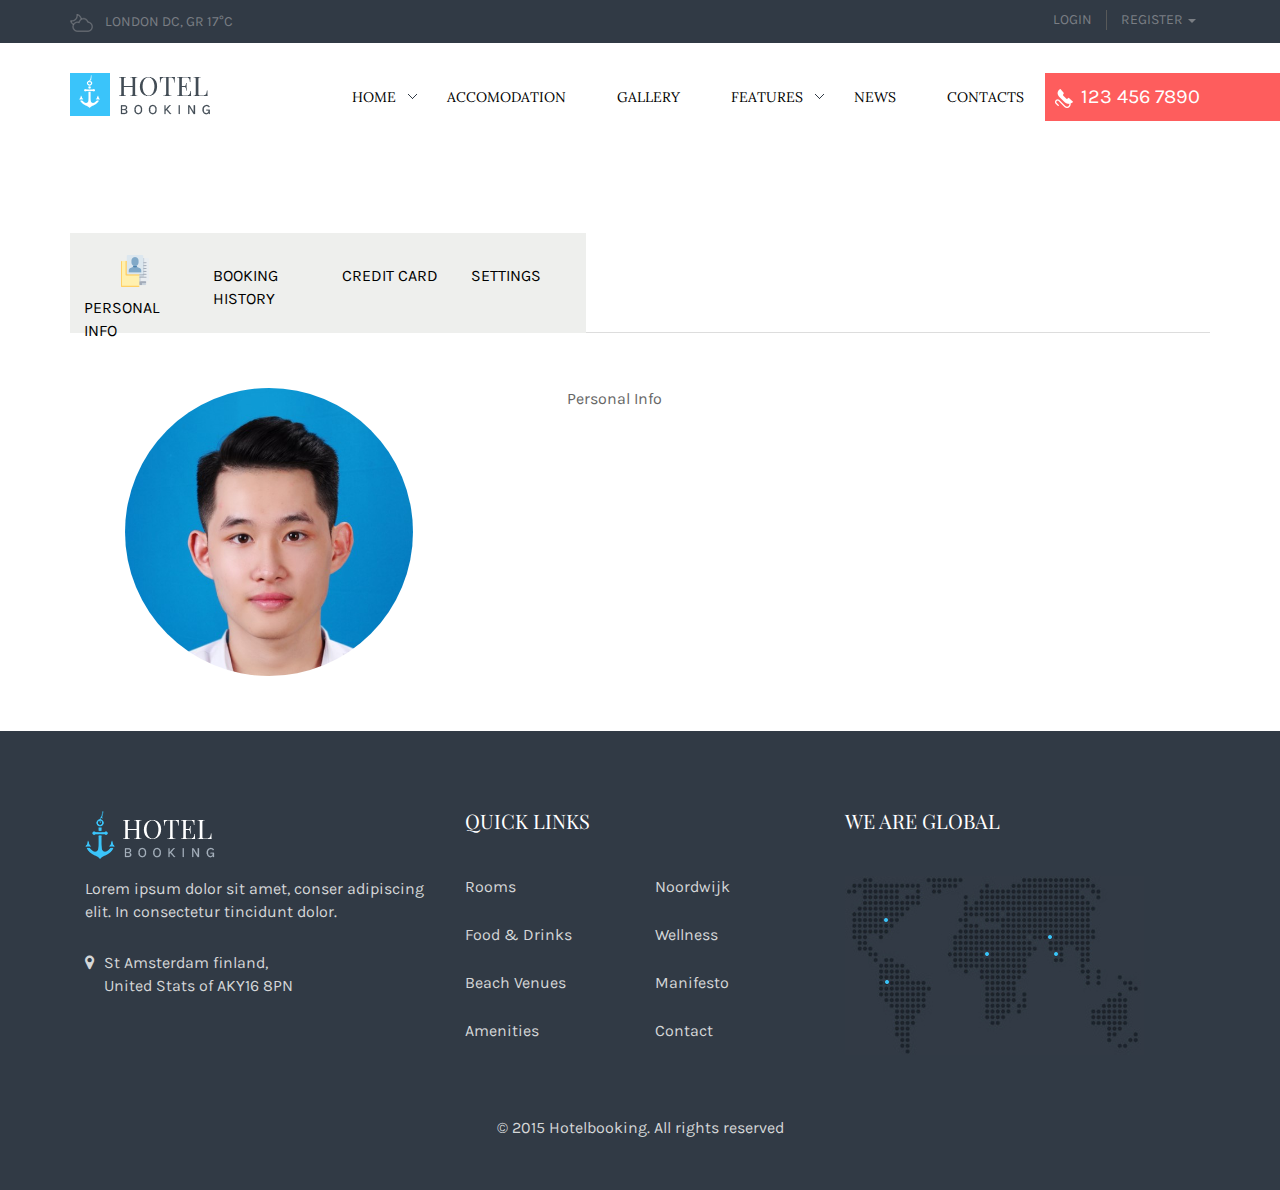
==== hotelbooking/personal-info.html @ f048f7ff "PhapUpdate" ====
<!DOCTYPE html>
<html lang="en">
    
<!-- Mirrored from wpmines.com/demos/hotelbooking/room-details.html by HTTrack Website Copier/3.x [XR&CO'2014], Mon, 19 Oct 2015 07:37:25 GMT -->
<!-- Added by HTTrack --><meta http-equiv="content-type" content="text/html;charset=UTF-8" /><!-- /Added by HTTrack -->
<head>
        <meta charset="utf-8">
        <meta http-equiv="X-UA-Compatible" content="IE=edge">
        <title>Hotel Booking</title>
        <meta name="viewport" content="width=device-width, initial-scale=1">

        <link rel="icon" href="img/favicon.ico" sizes="16x16">

        <!-- fonts -->
		<link href='http://fonts.googleapis.com/css?family=Playfair+Display:400,700,900' rel='stylesheet' type='text/css'>
        <link href='http://fonts.googleapis.com/css?family=Karla:700,400' rel='stylesheet' type='text/css'>
        <link href='http://fonts.googleapis.com/css?family=Lora:400,700' rel='stylesheet' type='text/css'>

        <!-- fontawesome -->
		<link rel="stylesheet" href="css/font-awesome.css" />

        <!-- bootstrap -->
		<link rel="stylesheet" href="css/bootstrap.min.css" />

        <!-- uikit -->
        <link rel="stylesheet" href="css/uikit.min.css" />

        <!-- animate -->
        <link rel="stylesheet" href="css/animate.css" />
        <link rel="stylesheet" href="css/datepicker.css" />
        <!-- Owl carousel 2 css -->
        <link rel="stylesheet" href="css/owl.carousel.css">
        <!-- rev slider -->
        <link rel="stylesheet" href="css/rev-slider/settings.css" />
        <!-- lightslider -->
        <link rel="stylesheet" href="css/lightslider.css">
        <!-- Theme -->
        <link rel="stylesheet" href="css/reset.css">
        
        <!-- custom css -->
		<link rel="stylesheet" href="style.css" />
        <!-- responsive -->
		<link rel="stylesheet" href="css/responsive.css" />

        <!-- HTML5 shim and Respond.js for IE8 support of HTML5 elements and media queries -->
        <!-- WARNING: Respond.js doesn't work if you view the page via file:// -->
        <!-- This Template Is Fully Coded By Aftab Zaman from swiftconcept.com -->
        <!--[if lt IE 9]>
          <script src="https://oss.maxcdn.com/html5shiv/3.7.2/html5shiv.min.js"></script>
          <script src="https://oss.maxcdn.com/respond/1.4.2/respond.min.js"></script>
        <![endif]-->

    </head>
    <body id="room_detail_page">

        
        <!-- start header -->
        <header class="header_area">

            <!-- start header top -->
            <div class="header_top_area">
                <div class="container">
                    <div class="row">
                        <div class="header_top clearfix">
                            <div class="col-lg-3 col-md-3 col-sm-6 col-xs-6">
                                <div class="left_header_top">
                                    <ul>
                                        <li><a href="#"><img src="img/temp-icon.png" alt="temp-icon">London dc, GR 17°C</a></li>
                                    </ul>
                                </div>
                            </div>
                            <div class="col-lg-3 col-md-3 col-sm-6 col-xs-6 floatright">
                                <div class="right_header_top clearfix floatright">
                                    <ul class="nav navbar-nav navbar-right">
                                        <li class="">
                                            <a class="border-right-dark-4" href="#">login</a></li>
                                        <li role="presentation" class="dropdown">
                                            <a id="drop1" href="#" class="dropdown-toggle" data-toggle="dropdown" aria-haspopup="true" role="button" aria-expanded="false">
                                              register
                                              <span class="caret"></span>
                                            </a>
                                            <!-- <ul id="menu2" class="dropdown-menu" role="menu" aria-labelledby="dLabel">
                                              <li role="presentation"><a role="menuitem" tabindex="-1" href="#">Action</a></li>
                                              <li role="presentation"><a role="menuitem" tabindex="-1" href="#">Another action</a></li>
                                              <li role="presentation"><a role="menuitem" tabindex="-1" href="#">Something else here</a></li>
                                            </ul> -->
                                        </li>
                                    </ul>
                                </div>
                            </div>
                        </div>
                    </div>
                </div>
            </div>
            <!-- end header top  -->

            <!-- start main header -->
            <div class="main_header_area">
                <div class="container">
                    <!-- start mainmenu & logo -->
                    <div class="mainmenu">
                        <div id="nav">
                            <nav class="navbar navbar-default">
                                <!-- Brand and toggle get grouped for better mobile display -->
                                <div class="navbar-header">
                                  <button type="button" class="navbar-toggle collapsed" data-toggle="collapse" data-target="#bs-example-navbar-collapse-1">
                                    <span class="sr-only">Toggle navigation</span>
                                    <span class="icon-bar"></span>
                                    <span class="icon-bar"></span>
                                    <span class="icon-bar"></span>
                                  </button>
                                  <div class="site_logo fix">
                                      <a id="brand" class="clearfix navbar-brand" href="index-2.html"><img src="img/site-logo.png" alt="Trips"></a>
                                      <!-- <div class="header_login floatleft">
                                          <ul>
                                              <li><a href="#">Login</a></li>
                                              <li><a href="#">Register</a></li>
                                          </ul>
                                      </div>   -->         
                                  </div>
                                </div>

                                <!-- Collect the nav links, forms, and other content for toggling -->
                                <div class="collapse navbar-collapse navbar-right" id="bs-example-navbar-collapse-1">
                                  <ul class="nav navbar-nav">
                                    <li role="presentation" class="dropdown">
                                        <a id="drop-one" href="#" class="dropdown-toggle" data-toggle="dropdown" aria-haspopup="true" role="button" aria-expanded="false">
                                          Home
                                        </a>
                                        <ul id="menu1" class="dropdown-menu" role="menu">
                                          <li role="presentation"><a role="menuitem" tabindex="-1" href="index-two.html">Home Page two</a></li>
                                        </ul>
                                    </li>        
                                    <li><a href="accomodation.html">Accomodation</a></li>
                                    <li><a href="gallery.html">Gallery</a></li>
                                    <li role="presentation" class="dropdown">
                                        <a id="drop2" href="#" class="dropdown-toggle" data-toggle="dropdown" aria-haspopup="true" role="button" aria-expanded="false">
                                          Features
                                        </a>
                                        <ul id="menu2" class="dropdown-menu" role="menu">
                                          <li role="presentation"><a role="menuitem" tabindex="-1" href="about-us.html">About US</a></li>
                                          <li role="presentation"><a role="menuitem" tabindex="-1" href="booking.html">Booking</a></li>
                                          <li role="presentation"><a role="menuitem" tabindex="-1" href="room-details.html">Room Details</a></li>
                                          <li role="presentation"><a role="menuitem" tabindex="-1" href="staff.html">Our Staff</a></li>
                                          <li role="presentation"><a role="menuitem" tabindex="-1" href="404.html">404 Page</a></li>
                                        </ul>
                                    </li>
                                    <li><a href="blog.html">News</a></li>
                                    <li><a href="contact-us.html">Contacts</a></li>
                                  </ul>
                                  <div class="emergency_number">
                                      <a href="tel:1234567890"><img src="img/call-icon.png" alt="">123 456 7890</a>
                                  </div>
                                </div><!-- /.navbar-collapse -->
                            </nav>
                        </div>
                    </div>
                    <!-- end mainmenu and logo -->
                </div>
            </div>
            <!-- end main header -->

        </header>
        <!-- end header -->

        <!-- start breadcrumb -->
        <section class="breadcrumb_main_area margin-bottom-80">                    
        </section>
        <!-- end breadcrunb -->
        
        <section class="">
            <div class="container">
                    <div class="hotel_facilities_content">
                        <div role="tabpanel">
    
                            <!-- Nav tabs -->
                            <ul class="nav nav-tabs" role="tablist">
                                <li role="presentation" class="">
                                    <a href="#pi" aria-controls="restaurant" role="tab" data-toggle="tab"><img
                                            src="img/personal-information.png"
                                            alt=""><span>Personal Info</span></a>
                                </li>
                                <li role="presentation">
                                    <a href="#sports-club" aria-controls="sports-club" role="tab" data-toggle="tab"><img
                                            src=""
                                            alt=""><span>Booking History</span></a>
                                </li>
                                <li role="presentation">
                                    <a href="#pick-up" aria-controls="pick-up" role="tab" data-toggle="tab"><img
                                            src="" alt=""><span>Credit Card</span></a>
                                </li>
                                <li role="presentation">
                                    <a href="#bar" aria-controls="bar" role="tab" data-toggle="tab"><img
                                            src="" alt=""><span>Settings</span></a>
                                </li>                                
                            </ul>
                            
    
                            <!-- Tab panes -->
                            <div class="tab-content">
                                <div role="tabpanel" class="tab-pane active" id="pi">
                                    <div class="single-tab-content">
                                        <div class="row">
                                            <div class="col-md-5 col-sm-6 col-md-auto">
                                                    <a href="#"><img src="img/avt.JPG" style="border-radius: 50%; height: 70%; width: 70%;"  alt=""></a>
                                            </div>
                                            <div class="co-lg-7 col-md-7 col-sm-6">
                                                Personal Info
                                            </div>
                                        </div>
                                    </div>
                                </div>
                                <div role="tabpanel" class="tab-pane" id="sports-club">
                                    <div class="single-tab-content">
                                        <div class="row">
                                            <div class="co-lg-5 col-md-5">
                                                <div class="single-tab-image">
                                                    <a href="#"><img src="img/hotel-facility-three.jpg" alt=""></a>
                                                </div>
                                            </div>
                                            <div class="co-lg-7 col-md-7">
                                                <div class="single-tab-details">
                                                    <table class="table table-striped">
                                                        <thead>
                                                          <tr>
                                                            <th scope="col">Hotel</th>
                                                            <th scope="col">Location</th>
                                                            <th scope="col">Order Date</th>
                                                            <th scope="col">Stay Date</th>
                                                            <th scope="col">Cost</th>
                                                          </tr>
                                                        </thead>
                                                        <tbody>
                                                          <tr>
                                                            <th scope="row">Mường Thanh</th>
                                                            <td>Đà Nẵng</td>
                                                            <td>01/07/2020</td>
                                                            <td>01/07/2020-14/07/2020</td>
                                                            <td>2000$</td>
                                                          </tr>
                                                          
                                                      </table>
                                                </div>
                                            </div>
                                        </div>
                                    </div>
                                </div>
                                <div role="tabpanel" class="tab-pane" id="pick-up">
                                    <div class="single-tab-content">
                                        <div class="row">
                                            <div class="co-lg-5 col-md-5">
                                                <div class="single-tab-image">
                                                    <a href="#"><img src="img/hotel-facility-one.jpg" alt=""></a>
                                                </div>
                                            </div>
                                            <div class="co-lg-7 col-md-7">
                                                <div class="single-tab-details">
                                                    <h6>Credits Card</h6>                                                    
                                                </div>
                                            </div>
                                        </div>
                                    </div>
                                </div>
                                <div role="tabpanel" class="tab-pane" id="bar">
                                    <div class="single-tab-content">
                                        <div class="row">
                                            <div class="co-lg-5 col-md-5">
                                                <div class="single-tab-image">
                                                    <a href="#"><img src="img/hotel-facility-three.jpg" alt=""></a>
                                                </div>
                                            </div>
                                            <div class="co-lg-7 col-md-7">
                                                <div class="single-tab-details">
                                                    <h6>Setting</h6>
                                                    
                                                </div>
                                            </div>
                                        </div>
                                    </div>
                                </div>
                                
    
                            </div>
    
                        </div>
                    </div>
            </div>
        </section>
        
        <!-- start contact us area -->
        <section class="contact_us_area content-left">
            <div class="container">
                
            </div>
        </section>
        <!-- end contact us area -->

        <!-- start footer -->
        <footer class="footer_area">
            <div class="container">
                <div class="footer">
                    <div class="footer_top padding-top-80 clearfix">
                        <div class="col-lg-4 col-md-4 col-sm-4">
                            <div class="footer_widget">
                                <div class="footer_logo">
                                    <a href="#"><img src="img/footer-logo-one.png" alt="img"></a>
                                </div>
                                <p>Lorem ipsum dolor sit amet, conser adipiscing elit. In consectetur tincidunt dolor.</p>
                                <ul>
                                    <li>
                                        <P><i class="fa fa-map-marker"></i>St Amsterdam finland, <br> United Stats of AKY16 8PN</P>
                                    </li>
                                </ul>
                            </div>
                        </div>
                        <div class="col-lg-4 col-md-4 col-sm-4">
                            <div class="row">
                                <div class="footer_widget clearfix">
                                    <h5 class="padding-left-15">Quick Links</h5>
                                    <div class="col-lg-6 col-md-6 col-sm-6">
                                        <ul>
                                            <li><a href="#">Rooms</a></li>
                                            <li><a href="#">Food & Drinks</a></li>
                                            <li><a href="#">Beach Venues</a></li>
                                            <li><a href="#">Amenities</a></li>
                                        </ul>  
                                    </div>
                                    <div class="col-lg-6 col-md-6 sol-sm-6">
                                        <ul>
                                            <li><a href="#">Noordwijk</a></li>
                                            <li><a href="#">Wellness</a></li>
                                            <li><a href="#">Manifesto</a></li>
                                            <li><a href="#">Contact</a></li>
                                        </ul>
                                    </div>
                                </div>
                            </div>
                        </div>
                        <div class="col-lg-4 col-md-4 col-sm-4">
                            <div class="footer_widget">
                                <h5>We Are Global</h5>
                                <div class="footer_map">
                                    <a href="#"><img src="img/footer-map-two.jpg" alt="img"></a>
                                </div>
                            </div>
                        </div>
                    </div>
                    <div class="row">
                        <div class="container">
                            <div class="footer_copyright margin-tb-50 content-center">
                                <p>© 2015 <a href="#">Hotelbooking</a>. All rights reserved</p>
                            </div>
                        </div>
                    </div>
                </div>
            </div>
        </footer>
        <!-- end footer -->
		
		
		
        <!-- jquery library -->
        <script src="js/vendor/jquery-1.11.2.min.js"></script>
        <!-- bootstrap -->
        <script src="js/bootstrap.min.js"></script>
		
        <!-- uikit -->
        <script src="js/uikit.min.js"></script>
        <!-- easing -->
		<script src="js/jquery.easing.1.3.min.js"></script>
        <script src="js/datepicker.js"></script>
        <!-- scroll up -->
        <script src="js/jquery.scrollUp.min.js"></script>
        <!-- owlcarousel -->
        <script src="js/owl.carousel.min.js"></script>
        <!-- lightslider -->
        <script src="js/lightslider.js"></script>
        <!-- wow Animation -->
        <script src="js/wow.min.js"></script>
        <!--Activating WOW Animation only for modern browser-->
        <!--[if !IE]><!-->
        <script type="text/javascript">new WOW().init();</script>
        <!--<![endif]-->

        <!--Oh Yes, IE 9+ Supports animation, lets activate for IE 9+-->
        <!--[if gte IE 9]>
            <script type="text/javascript">new WOW().init();</script>
        <![endif]-->         

        <!--Opacity & Other IE fix for older browser-->
        <!--[if lte IE 8]>
            <script type="text/javascript" src="js/ie-opacity-polyfill.js"></script>
        <![endif]-->



        <!-- my js -->
        <script src="js/main.js"></script>
		
    </body>

<!-- Mirrored from wpmines.com/demos/hotelbooking/room-details.html by HTTrack Website Copier/3.x [XR&CO'2014], Mon, 19 Oct 2015 07:38:23 GMT -->
</html>
---- hotelbooking/css/datepicker.css ----
/*
 * Copyright (c) 2012-2013 Thibaut Courouble
 * http://www.cssflow.com
 *
 * Licensed under the MIT License:
 * http://www.opensource.org/licenses/mit-license.php
 */

/* calendar style here */
.picker-container {
  position: absolute;
  z-index: 99;
}


.cal {
  background-color: white;
  display: block;
  width: 216px;
  -webkit-box-shadow: 1px 1px 3px rgba(0, 0, 0, 0.4);
  box-shadow: 1px 1px 3px rgba(0, 0, 0, 0.4);
  border-collapse: collapse;
  border-spacing: 0;
}

.cal a {
  text-decoration: none;
}

.cal tr, .cal th, .cal td {
  margin: 0;
  padding: 0;
  border: 0;
  font-size: 100%;
  font: inherit;
  vertical-align: baseline;
}

.cal caption {
  line-height: 32px;
  font-weight: bold;
  color: #e2e2e2;
  text-align: center;
  text-shadow: 0 -1px black;
  background: #333;
  //background: rgba(0, 0, 0, 0.35);
  border-top: 1px solid #333;
  border-bottom: 1px solid #313131;
  -webkit-box-shadow: inset 0 1px rgba(255, 255, 255, 0.04);
  box-shadow: inset 0 1px rgba(255, 255, 255, 0.04);
}
.cal caption a {
  display: block;
  line-height: 32px;
  padding: 0 10px;
  font-size: 15px;
  color: #e2e2e2;
}
.cal caption a:hover {
  color: white;
}
.cal caption .prev {
  float: left;
}
.cal caption .next {
  float: right;
}
.cal th, .cal td {
  width: 30px;
  text-align: center;
  text-shadow: 0 1px rgba(255, 255, 255, 0.8);
}
.cal th:first-child, .cal td:first-child {
  border-left: 0;
}
.cal th {
  line-height: 20px;
  font-size: 8px;
  color: #696969;
  text-transform: uppercase;
  background: #f3f3f3;
  border-left: 1px solid #f3f3f3;
}
.cal td {
  font-size: 11px;
  font-weight: bold;
  border-top: 1px solid #c2c2c2;
  border-left: 1px solid #c2c2c2;
}
.cal td a {
  clear: both;
  display: block;
  position: relative;
  width: 30px;
  line-height: 28px;
  color: #666;
  background-image: -webkit-linear-gradient(top, #eaeaea, #e5e5e5 60%, #d9d9d9);
  background-image: -moz-linear-gradient(top, #eaeaea, #e5e5e5 60%, #d9d9d9);
  background-image: -o-linear-gradient(top, #eaeaea, #e5e5e5 60%, #d9d9d9);
  background-image: linear-gradient(to bottom, #eaeaea, #e5e5e5 60%, #d9d9d9);
  -webkit-box-shadow: inset 1px 1px rgba(255, 255, 255, 0.5);
  box-shadow: inset 1px 1px rgba(255, 255, 255, 0.5);
}
.cal td a:hover, .cal td.off a {
  background: #f3f3f3;
}
.cal td.off a {
  color: #b3b3b3;
}
.cal td.active a, .cal td a:active {
  margin: -1px;
  color: #f3f3f3;
  text-shadow: 0 1px rgba(0, 0, 0, 0.3);
  background: #6dafbf;
  border: 1px solid #598b94;
  -webkit-box-shadow: inset 0 0 10px rgba(0, 0, 0, 0.05);
  box-shadow: inset 0 0 10px rgba(0, 0, 0, 0.05);
}
.cal td.active:first-child a, .cal td:first-child a:active {
  border-left: 0;
  margin-left: 0;
}
.cal td.active:last-child a, .cal td:last-child a:active {
  border-right: 0;
  margin-right: 0;
}
.cal tr:last-child td.active a, .cal tr:last-child td a:active {
  border-bottom: 0;
  margin-bottom: 0;
}
---- hotelbooking/css/rev-slider/settings.css ----
/*-----------------------------------------------------------------------------

	-	Revolution Slider 1.5.3 -

		Screen Stylesheet

version:   	2.1
date:      	09/18/11
last update: 06.12.2012
author:		themepunch
email:     	info@themepunch.com
website:   	http://www.themepunch.com
-----------------------------------------------------------------------------*/


/*-----------------------------------------------------------------------------

	-	Revolution Slider 2.0 Captions -

		Screen Stylesheet

version:   	1.4.5
date:      	09/18/11
last update: 06.12.2012
author:		themepunch
email:     	info@themepunch.com
website:   	http://www.themepunch.com
-----------------------------------------------------------------------------*/



/*************************
	-	CAPTIONS	-
**************************/

.tp-hide-revslider,.tp-caption.tp-hidden-caption	{	visibility:hidden !important; display:none !important;}


.tp-caption { z-index:1;}

.tp-caption-demo .tp-caption	{	position:relative !important; display:inline-block; margin-bottom:10px; margin-right:20px !important;}

.tp-caption.medium_grey {
position:absolute;
color:#fff;
text-shadow:0px 2px 5px rgba(0, 0, 0, 0.5);
font-weight:700;
font-size:20px;
line-height:20px;
font-family:Arial;
padding:2px 4px;
margin:0px;
border-width:0px;
border-style:none;
background-color:#888;
white-space:nowrap;
}

.tp-caption.small_text {
position:absolute;
color:#fff;
text-shadow:0px 2px 5px rgba(0, 0, 0, 0.5);
font-weight:700;
font-size:14px;
line-height:20px;
font-family:Arial;
margin:0px;
border-width:0px;
border-style:none;
white-space:nowrap;
}

.tp-caption.medium_text {
position:absolute;
color:#fff;
text-shadow:0px 2px 5px rgba(0, 0, 0, 0.5);
font-weight:700;
font-size:20px;
line-height:20px;
font-family:Arial;
margin:0px;
border-width:0px;
border-style:none;
white-space:nowrap;
}

.tp-caption.large_text {
position:absolute;
color:#fff;
text-shadow:0px 2px 5px rgba(0, 0, 0, 0.5);
font-weight:700;
font-size:40px;
line-height:40px;
font-family:Arial;
margin:0px;
border-width:0px;
border-style:none;
white-space:nowrap;
}

.tp-caption.very_large_text {
position:absolute;
color:#fff;
text-shadow:0px 2px 5px rgba(0, 0, 0, 0.5);
font-weight:700;
font-size:60px;
line-height:60px;
font-family:Arial;
margin:0px;
border-width:0px;
border-style:none;
white-space:nowrap;
letter-spacing:-2px;
}

.tp-caption.very_big_white {
position:absolute;
color:#fff;
text-shadow:none;
font-weight:800;
font-size:60px;
line-height:60px;
font-family:Arial;
margin:0px;
border-width:0px;
border-style:none;
white-space:nowrap;
padding:0px 4px;
padding-top:1px;
background-color:#000;
}

.tp-caption.very_big_black {
position:absolute;
color:#000;
text-shadow:none;
font-weight:700;
font-size:60px;
line-height:60px;
font-family:Arial;
margin:0px;
border-width:0px;
border-style:none;
white-space:nowrap;
padding:0px 4px;
padding-top:1px;
background-color:#fff;
}

.tp-caption.modern_medium_fat {
position:absolute;
color:#000;
text-shadow:none;
font-weight:800;
font-size:24px;
line-height:20px;
font-family:"Open Sans", sans-serif;
margin:0px;
border-width:0px;
border-style:none;
white-space:nowrap;
}

.tp-caption.modern_medium_fat_white {
position:absolute;
color:#fff;
text-shadow:none;
font-weight:800;
font-size:24px;
line-height:20px;
font-family:"Open Sans", sans-serif;
margin:0px;
border-width:0px;
border-style:none;
white-space:nowrap;
}

.tp-caption.modern_medium_light {
position:absolute;
color:#000;
text-shadow:none;
font-weight:300;
font-size:24px;
line-height:20px;
font-family:"Open Sans", sans-serif;
margin:0px;
border-width:0px;
border-style:none;
white-space:nowrap;
}

.tp-caption.modern_big_bluebg {
position:absolute;
color:#fff;
text-shadow:none;
font-weight:800;
font-size:30px;
line-height:36px;
font-family:"Open Sans", sans-serif;
padding:3px 10px;
margin:0px;
border-width:0px;
border-style:none;
background-color:#4e5b6c;
letter-spacing:0;
}

.tp-caption.modern_big_redbg {
position:absolute;
color:#fff;
text-shadow:none;
font-weight:300;
font-size:30px;
line-height:36px;
font-family:"Open Sans", sans-serif;
padding:3px 10px;
padding-top:1px;
margin:0px;
border-width:0px;
border-style:none;
background-color:#de543e;
letter-spacing:0;
}

.tp-caption.modern_small_text_dark {
position:absolute;
color:#555;
text-shadow:none;
font-size:14px;
line-height:22px;
font-family:Arial;
margin:0px;
border-width:0px;
border-style:none;
white-space:nowrap;
}

.tp-caption.boxshadow {
-moz-box-shadow:0px 0px 20px rgba(0, 0, 0, 0.5);
-webkit-box-shadow:0px 0px 20px rgba(0, 0, 0, 0.5);
box-shadow:0px 0px 20px rgba(0, 0, 0, 0.5);
}

.tp-caption.black {
color:#000;
text-shadow:none;
}

.tp-caption.noshadow {
text-shadow:none;
}

.tp-caption a {
color:#ff7302;
text-shadow:none;
-webkit-transition:all 0.2s ease-out;
-moz-transition:all 0.2s ease-out;
-o-transition:all 0.2s ease-out;
-ms-transition:all 0.2s ease-out;
}

.tp-caption a:hover {
color:#ffa902;
}

.tp-caption.thinheadline_dark {
position:absolute;
color:rgba(0,0,0,0.85);
text-shadow:none;
font-weight:300;
font-size:30px;
line-height:30px;
font-family:"Open Sans";
background-color:transparent;
}

.tp-caption.thintext_dark {
position:absolute;
color:rgba(0,0,0,0.85);
text-shadow:none;
font-weight:300;
font-size:16px;
line-height:26px;
font-family:"Open Sans";
background-color:transparent;
}

.tp-caption.largeblackbg {
position:absolute;
color:#fff;
text-shadow:none;
font-weight:300;
font-size:50px;
line-height:70px;
font-family:"Open Sans";
background-color:#000;
padding:0px 20px;
-webkit-border-radius:0px;
-moz-border-radius:0px;
border-radius:0px;
}

.tp-caption.largepinkbg {
position:absolute;
color:#fff;
text-shadow:none;
font-weight:300;
font-size:50px;
line-height:70px;
font-family:"Open Sans";
background-color:#db4360;
padding:0px 20px;
-webkit-border-radius:0px;
-moz-border-radius:0px;
border-radius:0px;
}

.tp-caption.largewhitebg {
position:absolute;
color:#000;
text-shadow:none;
font-weight:300;
font-size:50px;
line-height:70px;
font-family:"Open Sans";
background-color:#fff;
padding:0px 20px;
-webkit-border-radius:0px;
-moz-border-radius:0px;
border-radius:0px;
}

.tp-caption.largegreenbg {
position:absolute;
color:#fff;
text-shadow:none;
font-weight:300;
font-size:50px;
line-height:70px;
font-family:"Open Sans";
background-color:#67ae73;
padding:0px 20px;
-webkit-border-radius:0px;
-moz-border-radius:0px;
border-radius:0px;
}

.tp-caption.excerpt {
font-size:36px;
line-height:36px;
font-weight:700;
font-family:Arial;
color:#ffffff;
text-decoration:none;
background-color:rgba(0, 0, 0, 1);
text-shadow:none;
margin:0px;
letter-spacing:-1.5px;
padding:1px 4px 0px 4px;
width:150px;
white-space:normal !important;
height:auto;
border-width:0px;
border-color:rgb(255, 255, 255);
border-style:none;
}

.tp-caption.large_bold_grey {
font-size:60px;
line-height:60px;
font-weight:800;
font-family:"Open Sans";
color:rgb(102, 102, 102);
text-decoration:none;
background-color:transparent;
text-shadow:none;
margin:0px;
padding:1px 4px 0px;
border-width:0px;
border-color:rgb(255, 214, 88);
border-style:none;
}

.tp-caption.medium_thin_grey {
font-size:34px;
line-height:30px;
font-weight:300;
font-family:"Open Sans";
color:rgb(102, 102, 102);
text-decoration:none;
background-color:transparent;
padding:1px 4px 0px;
text-shadow:none;
margin:0px;
border-width:0px;
border-color:rgb(255, 214, 88);
border-style:none;
}

.tp-caption.small_thin_grey {
font-size:18px;
line-height:26px;
font-weight:300;
font-family:"Open Sans";
color:rgb(117, 117, 117);
text-decoration:none;
background-color:transparent;
padding:1px 4px 0px;
text-shadow:none;
margin:0px;
border-width:0px;
border-color:rgb(255, 214, 88);
border-style:none;
}

.tp-caption.lightgrey_divider {
text-decoration:none;
background-color:rgba(235, 235, 235, 1);
width:370px;
height:3px;
background-position:initial initial;
background-repeat:initial initial;
border-width:0px;
border-color:rgb(34, 34, 34);
border-style:none;
}

.tp-caption.large_bold_darkblue {
font-size:58px;
line-height:60px;
font-weight:800;
font-family:"Open Sans";
color:rgb(52, 73, 94);
text-decoration:none;
background-color:transparent;
border-width:0px;
border-color:rgb(255, 214, 88);
border-style:none;
}

.tp-caption.medium_bg_darkblue {
font-size:20px;
line-height:20px;
font-weight:800;
font-family:"Open Sans";
color:rgb(255, 255, 255);
text-decoration:none;
background-color:rgb(52, 73, 94);
padding:10px;
border-width:0px;
border-color:rgb(255, 214, 88);
border-style:none;
}

.tp-caption.medium_bold_red {
font-size:24px;
line-height:30px;
font-weight:800;
font-family:"Open Sans";
color:rgb(227, 58, 12);
text-decoration:none;
background-color:transparent;
padding:0px;
border-width:0px;
border-color:rgb(255, 214, 88);
border-style:none;
}

.tp-caption.medium_light_red {
font-size:21px;
line-height:26px;
font-weight:300;
font-family:"Open Sans";
color:rgb(227, 58, 12);
text-decoration:none;
background-color:transparent;
padding:0px;
border-width:0px;
border-color:rgb(255, 214, 88);
border-style:none;
}

.tp-caption.medium_bg_red {
font-size:20px;
line-height:20px;
font-weight:800;
font-family:"Open Sans";
color:rgb(255, 255, 255);
text-decoration:none;
background-color:rgb(227, 58, 12);
padding:10px;
border-width:0px;
border-color:rgb(255, 214, 88);
border-style:none;
}

.tp-caption.medium_bold_orange {
font-size:24px;
line-height:30px;
font-weight:800;
font-family:"Open Sans";
color:rgb(243, 156, 18);
text-decoration:none;
background-color:transparent;
border-width:0px;
border-color:rgb(255, 214, 88);
border-style:none;
}

.tp-caption.medium_bg_orange {
font-size:20px;
line-height:20px;
font-weight:800;
font-family:"Open Sans";
color:rgb(255, 255, 255);
text-decoration:none;
background-color:rgb(243, 156, 18);
padding:10px;
border-width:0px;
border-color:rgb(255, 214, 88);
border-style:none;
}

.tp-caption.grassfloor {
text-decoration:none;
background-color:rgba(160, 179, 151, 1);
width:4000px;
height:150px;
border-width:0px;
border-color:rgb(34, 34, 34);
border-style:none;
}

.tp-caption.large_bold_white {
font-size:58px;
line-height:60px;
font-weight:800;
font-family:"Open Sans";
color:rgb(255, 255, 255);
text-decoration:none;
background-color:transparent;
border-width:0px;
border-color:rgb(255, 214, 88);
border-style:none;
}

.tp-caption.medium_light_white {
font-size:30px;
line-height:36px;
font-weight:300;
font-family:"Open Sans";
color:rgb(255, 255, 255);
text-decoration:none;
background-color:transparent;
padding:0px;
border-width:0px;
border-color:rgb(255, 214, 88);
border-style:none;
}

.tp-caption.mediumlarge_light_white {
font-size:34px;
line-height:40px;
font-weight:300;
font-family:"Open Sans";
color:rgb(255, 255, 255);
text-decoration:none;
background-color:transparent;
padding:0px;
border-width:0px;
border-color:rgb(255, 214, 88);
border-style:none;
}

.tp-caption.mediumlarge_light_white_center {
font-size:34px;
line-height:40px;
font-weight:300;
font-family:"Open Sans";
color:#ffffff;
text-decoration:none;
background-color:transparent;
padding:0px 0px 0px 0px;
text-align:center;
border-width:0px;
border-color:rgb(255, 214, 88);
border-style:none;
}

.tp-caption.medium_bg_asbestos {
font-size:20px;
line-height:20px;
font-weight:800;
font-family:"Open Sans";
color:rgb(255, 255, 255);
text-decoration:none;
background-color:rgb(127, 140, 141);
padding:10px;
border-width:0px;
border-color:rgb(255, 214, 88);
border-style:none;
}

.tp-caption.medium_light_black {
font-size:30px;
line-height:36px;
font-weight:300;
font-family:"Open Sans";
color:rgb(0, 0, 0);
text-decoration:none;
background-color:transparent;
padding:0px;
border-width:0px;
border-color:rgb(255, 214, 88);
border-style:none;
}

.tp-caption.large_bold_black {
font-size:58px;
line-height:60px;
font-weight:800;
font-family:"Open Sans";
color:rgb(0, 0, 0);
text-decoration:none;
background-color:transparent;
border-width:0px;
border-color:rgb(255, 214, 88);
border-style:none;
}

.tp-caption.mediumlarge_light_darkblue {
font-size:34px;
line-height:40px;
font-weight:300;
font-family:"Open Sans";
color:rgb(52, 73, 94);
text-decoration:none;
background-color:transparent;
padding:0px;
border-width:0px;
border-color:rgb(255, 214, 88);
border-style:none;
}

.tp-caption.small_light_white {
font-size:17px;
line-height:28px;
font-weight:300;
font-family:"Open Sans";
color:rgb(255, 255, 255);
text-decoration:none;
background-color:transparent;
padding:0px;
border-width:0px;
border-color:rgb(255, 214, 88);
border-style:none;
}

.tp-caption.roundedimage {
border-width:0px;
border-color:rgb(34, 34, 34);
border-style:none;
}

.tp-caption.large_bg_black {
font-size:40px;
line-height:40px;
font-weight:800;
font-family:"Open Sans";
color:rgb(255, 255, 255);
text-decoration:none;
background-color:rgb(0, 0, 0);
padding:10px 20px 15px;
border-width:0px;
border-color:rgb(255, 214, 88);
border-style:none;
}

.tp-caption.mediumwhitebg {
font-size:30px;
line-height:30px;
font-weight:300;
font-family:"Open Sans";
color:rgb(0, 0, 0);
text-decoration:none;
background-color:rgb(255, 255, 255);
padding:5px 15px 10px;
text-shadow:none;
border-width:0px;
border-color:rgb(0, 0, 0);
border-style:none;
}

.tp-caption.medium_bg_orange_new1 {
font-size:20px;
line-height:20px;
font-weight:800;
font-family:"Open Sans";
color:rgb(255, 255, 255);
text-decoration:none;
background-color:rgb(243, 156, 18);
padding:10px;
border-width:0px;
border-color:rgb(255, 214, 88);
border-style:none;
}



.tp-caption.boxshadow{
		-moz-box-shadow: 0px 0px 20px rgba(0, 0, 0, 0.5);
		-webkit-box-shadow: 0px 0px 20px rgba(0, 0, 0, 0.5);
		box-shadow: 0px 0px 20px rgba(0, 0, 0, 0.5);
	}

.tp-caption.black{
		color: #000;
		text-shadow: none;
		font-weight: 300;
		font-size: 19px;
		line-height: 19px;
		font-family: 'Open Sans', sans;
	}

.tp-caption.noshadow {
		text-shadow: none;
	}


.tp_inner_padding	{	box-sizing:border-box;
						-webkit-box-sizing:border-box;
						-moz-box-sizing:border-box;
						max-height:none !important;	}


.tp-caption .frontcorner		{
										width: 0;
										height: 0;
										border-left: 40px solid transparent;
										border-right: 0px solid transparent;
										border-top: 40px solid #00A8FF;
										position: absolute;left:-40px;top:0px;
									}

.tp-caption .backcorner		{
										width: 0;
										height: 0;
										border-left: 0px solid transparent;
										border-right: 40px solid transparent;
										border-bottom: 40px solid #00A8FF;
										position: absolute;right:0px;top:0px;
									}

.tp-caption .frontcornertop		{
										width: 0;
										height: 0;
										border-left: 40px solid transparent;
										border-right: 0px solid transparent;
										border-bottom: 40px solid #00A8FF;
										position: absolute;left:-40px;top:0px;
									}

.tp-caption .backcornertop		{
										width: 0;
										height: 0;
										border-left: 0px solid transparent;
										border-right: 40px solid transparent;
										border-top: 40px solid #00A8FF;
										position: absolute;right:0px;top:0px;
									}


/******************************
	-	BUTTONS	-
*******************************/

.tp-simpleresponsive .button				{	padding:6px 13px 5px; border-radius: 3px; -moz-border-radius: 3px; -webkit-border-radius: 3px; height:30px;
												cursor:pointer;
												color:#fff !important; text-shadow:0px 1px 1px rgba(0, 0, 0, 0.6) !important; font-size:15px; line-height:45px !important;
												background:url(../images/gradient/g30.html) repeat-x top; font-family: arial, sans-serif; font-weight: bold; letter-spacing: -1px;
											}

.tp-simpleresponsive  .button.big			{	color:#fff; text-shadow:0px 1px 1px rgba(0, 0, 0, 0.6); font-weight:bold; padding:9px 20px; font-size:19px;  line-height:57px !important; background:url(../images/gradient/g40.html) repeat-x top;}


.tp-simpleresponsive  .purchase:hover,
.tp-simpleresponsive  .button:hover,
.tp-simpleresponsive  .button.big:hover		{	background-position:bottom, 15px 11px;}



	@media only screen and (min-width: 768px) and (max-width: 959px) {

	 }



	@media only screen and (min-width: 480px) and (max-width: 767px) {
		.tp-simpleresponsive  .button	{	padding:4px 8px 3px; line-height:25px !important; font-size:11px !important;font-weight:normal;	}
		.tp-simpleresponsive  a.button { -webkit-transition: none; -moz-transition: none; -o-transition: none; -ms-transition: none;	 }


	}

    @media only screen and (min-width: 0px) and (max-width: 479px) {
		.tp-simpleresponsive  .button	{	padding:2px 5px 2px; line-height:20px !important; font-size:10px !important;}
		.tp-simpleresponsive  a.button { -webkit-transition: none; -moz-transition: none; -o-transition: none; -ms-transition: none;	 }
	}





/*	BUTTON COLORS	*/



.tp-simpleresponsive  .button.green, .tp-simpleresponsive  .button:hover.green,
.tp-simpleresponsive  .purchase.green, .tp-simpleresponsive  .purchase:hover.green			{ background-color:#21a117; -webkit-box-shadow:  0px 3px 0px 0px #104d0b;        -moz-box-shadow:   0px 3px 0px 0px #104d0b;        box-shadow:   0px 3px 0px 0px #104d0b;  }


.tp-simpleresponsive  .button.blue, .tp-simpleresponsive  .button:hover.blue,
.tp-simpleresponsive  .purchase.blue, .tp-simpleresponsive  .purchase:hover.blue			{ background-color:#1d78cb; -webkit-box-shadow:  0px 3px 0px 0px #0f3e68;        -moz-box-shadow:   0px 3px 0px 0px #0f3e68;        box-shadow:   0px 3px 0px 0px #0f3e68;}


.tp-simpleresponsive  .button.red, .tp-simpleresponsive  .button:hover.red,
.tp-simpleresponsive  .purchase.red, .tp-simpleresponsive  .purchase:hover.red				{ background-color:#cb1d1d; -webkit-box-shadow:  0px 3px 0px 0px #7c1212;        -moz-box-shadow:   0px 3px 0px 0px #7c1212;        box-shadow:   0px 3px 0px 0px #7c1212;}

.tp-simpleresponsive  .button.orange, .tp-simpleresponsive  .button:hover.orange,
.tp-simpleresponsive  .purchase.orange, .tp-simpleresponsive  .purchase:hover.orange		{ background-color:#ff7700; -webkit-box-shadow:  0px 3px 0px 0px #a34c00;        -moz-box-shadow:   0px 3px 0px 0px #a34c00;        box-shadow:   0px 3px 0px 0px #a34c00;}

.tp-simpleresponsive  .button.darkgrey, .tp-simpleresponsive  .button.grey,
.tp-simpleresponsive  .button:hover.darkgrey, .tp-simpleresponsive  .button:hover.grey,
.tp-simpleresponsive  .purchase.darkgrey, .tp-simpleresponsive  .purchase:hover.darkgrey	{ background-color:#555; -webkit-box-shadow:  0px 3px 0px 0px #222;        -moz-box-shadow:   0px 3px 0px 0px #222;        box-shadow:   0px 3px 0px 0px #222;}

.tp-simpleresponsive  .button.lightgrey, .tp-simpleresponsive  .button:hover.lightgrey,
.tp-simpleresponsive  .purchase.lightgrey, .tp-simpleresponsive  .purchase:hover.lightgrey	{ background-color:#888; -webkit-box-shadow:  0px 3px 0px 0px #555;        -moz-box-shadow:   0px 3px 0px 0px #555;        box-shadow:   0px 3px 0px 0px #555;}



/****************************************************************

	-	SET THE ANIMATION EVEN MORE SMOOTHER ON ANDROID   -

******************************************************************/

/*.tp-simpleresponsive				{	-webkit-perspective: 1500px;
										-moz-perspective: 1500px;
										-o-perspective: 1500px;
										-ms-perspective: 1500px;
										perspective: 1500px;
									}*/




/**********************************************
	-	FULLSCREEN AND FULLWIDHT CONTAINERS	-
**********************************************/

.fullscreen-container {
		width:100%;
		position:relative;
		padding:0;
}



.fullwidthbanner-container{
	width:100%;
	position:relative;
	padding:0;
	overflow:hidden;
}

.fullwidthbanner-container .fullwidthbanner{
	width:100%;
	position:relative;
}



.tp-simpleresponsive .caption,
.tp-simpleresponsive .tp-caption {
	position:absolute;
	visibility: hidden;
	-webkit-font-smoothing: antialiased !important;
}

.tp-simpleresponsive img	{	max-width:none;}



/******************************
	-	IE8 HACKS	-
*******************************/
.noFilterClass {
	filter:none !important;
}


/******************************
	-	SHADOWS		-
******************************/
.tp-bannershadow  {
		position:absolute;

		margin-left:auto;
		margin-right:auto;
		-moz-user-select: none;
        -khtml-user-select: none;
        -webkit-user-select: none;
        -o-user-select: none;
	}

.tp-bannershadow.tp-shadow1 {	background:url(../assets/shadow1.png) no-repeat; background-size:100% 100%; width:890px; height:60px; bottom:-60px;}
.tp-bannershadow.tp-shadow2 {	background:url(../assets/shadow2.png) no-repeat; background-size:100% 100%; width:890px; height:60px;bottom:-60px;}
.tp-bannershadow.tp-shadow3 {	background:url(../assets/shadow3.png) no-repeat; background-size:100% 100%; width:890px; height:60px;bottom:-60px;}


/********************************
	-	FULLSCREEN VIDEO	-
*********************************/
.caption.fullscreenvideo {	left:0px; top:0px; position:absolute;width:100%;height:100%;}
.caption.fullscreenvideo iframe	{ width:100% !important; height:100% !important; display: none}

.tp-caption.fullscreenvideo {	left:0px; top:0px; position:absolute;width:100%;height:100%;}
.tp-caption.fullscreenvideo iframe	{ width:100% !important; height:100% !important; display: none;}

/************************
	-	NAVIGATION	-
*************************/

/** BULLETS **/

.tpclear		{	clear:both;}


.tp-bullets									{	


z-index: 1000;
position: absolute;
left: 0px !important;
right: 0px !important;
display: table;
margin: 0 auto !important;
float: none;
	-ms-filter: "progid:DXImageTransform.Microsoft.Alpha(Opacity=100)";
												-moz-opacity: 1;
												-khtml-opacity: 1;
												opacity: 1;
												-webkit-transition: opacity 0.2s ease-out; -moz-transition: opacity 0.2s ease-out; -o-transition: opacity 0.2s ease-out; -ms-transition: opacity 0.2s ease-out;-webkit-transform: translateZ(5px);
											}
.tp-bullets.hidebullets					{
											}


.tp-bullets.simplebullets.navbar						{ 	border:1px solid #666; border-bottom:1px solid #444; background:url(../assets/boxed_bgtile.png); height:40px; padding:0px 10px; -webkit-border-radius: 5px; -moz-border-radius: 5px; border-radius: 5px ;}

.tp-bullets.simplebullets.navbar-old					{ 	 background:url(../assets/navigdots_bgtile.png); height:35px; padding:0px 10px; -webkit-border-radius: 5px; -moz-border-radius: 5px; border-radius: 5px ;}


.tp-bullets.simplebullets.round .bullet					{	cursor:pointer; position:relative;	background:url(../assets/bullet.png) no-Repeat top left;	width:20px;	height:20px;  margin-right:0px; float:left; margin-top:0px; margin-left:3px;}
.tp-bullets.simplebullets.round .bullet.last			{	margin-right:3px;}

.tp-bullets.simplebullets.round-old .bullet				{	cursor:pointer; position:relative;	background:url(../assets/bullets.png) no-Repeat bottom left;	width:23px;	height:23px;  margin-right:0px; float:left; margin-top:0px;}
.tp-bullets.simplebullets.round-old .bullet.last		{	margin-right:0px;}


/**	SQUARE BULLETS **/
.tp-bullets.simplebullets.square .bullet				{	cursor:pointer; position:relative;	background:url(../assets/bullets2.png) no-Repeat bottom left;	width:19px;	height:19px;  margin-right:0px; float:left; margin-top:0px;}
.tp-bullets.simplebullets.square .bullet.last			{	margin-right:0px;}


/**	SQUARE BULLETS **/
.tp-bullets.simplebullets.square-old .bullet			{	cursor:pointer; position:relative;	background:url(../assets/bullets2.png) no-Repeat bottom left;	width:19px;	height:19px;  margin-right:0px; float:left; margin-top:0px;}
.tp-bullets.simplebullets.square-old .bullet.last		{	margin-right:0px;}


/** navbar NAVIGATION VERSION **/
.tp-bullets.simplebullets.navbar .bullet			{	cursor:pointer; position:relative;	background:url(../assets/bullet_boxed.png) no-Repeat top left;	width:18px;	height:19px;   margin-right:5px; float:left; margin-top:0px;}

.tp-bullets.simplebullets.navbar .bullet.first		{	margin-left:0px !important;}
.tp-bullets.simplebullets.navbar .bullet.last		{	margin-right:0px !important;}



/** navbar NAVIGATION VERSION **/
.tp-bullets.simplebullets.navbar-old .bullet			{	cursor:pointer; position:relative;	background:url(../assets/navigdots.png) no-Repeat bottom left;	width:15px;	height:15px;  margin-left:5px !important; margin-right:5px !important;float:left; margin-top:10px;}
.tp-bullets.simplebullets.navbar-old .bullet.first		{	margin-left:0px !important;}
.tp-bullets.simplebullets.navbar-old .bullet.last		{	margin-right:0px !important;}


.tp-bullets.simplebullets .bullet:hover,
.tp-bullets.simplebullets .bullet.selected				{	background-position:top left; }

.tp-bullets.simplebullets.round .bullet:hover,
.tp-bullets.simplebullets.round .bullet.selected,
.tp-bullets.simplebullets.navbar .bullet:hover,
.tp-bullets.simplebullets.navbar .bullet.selected		{	background-position:bottom left; }



/*************************************
	-	TP ARROWS 	-
**************************************/
.tparrows												{	-ms-filter: "progid:DXImageTransform.Microsoft.Alpha(Opacity=100)";
															-moz-opacity: 1;
															-khtml-opacity: 1;
															opacity: 1;
															-webkit-transition: opacity 0.2s ease-out; -moz-transition: opacity 0.2s ease-out; -o-transition: opacity 0.2s ease-out; -ms-transition: opacity 0.2s ease-out;			-webkit-transform: translateZ(5px);

														}
.tparrows.hidearrows									{

														}
.tp-leftarrow											{	z-index:100;cursor:pointer; position:relative;	background:url(../assets/large_left.png) no-Repeat top left;	width:40px;	height:40px;   }
.tp-rightarrow											{	z-index:100;cursor:pointer; position:relative;	background:url(../assets/large_right.png) no-Repeat top left;	width:40px;	height:40px;   }


.tp-leftarrow.round										{	z-index:100;cursor:pointer; position:relative;	background:url(../assets/small_left.png) no-Repeat top left;	width:19px;	height:14px;  margin-right:0px; float:left; margin-top:0px;	}
.tp-rightarrow.round									{	z-index:100;cursor:pointer; position:relative;	background:url(../assets/small_right.png) no-Repeat top left;	width:19px;	height:14px;  margin-right:0px; float:left;	margin-top:0px;}


.tp-leftarrow.round-old									{	z-index:100;cursor:pointer; position:relative;	background:url(../assets/arrow_left.png) no-Repeat top left;	width:26px;	height:26px;  margin-right:0px; float:left; margin-top:0px;	}
.tp-rightarrow.round-old								{	z-index:100;cursor:pointer; position:relative;	background:url(../assets/arrow_right.png) no-Repeat top left;	width:26px;	height:26px;  margin-right:0px; float:left;	margin-top:0px;}


.tp-leftarrow.navbar									{	

z-index:100;cursor:pointer; position:relative;	background:url(../assets/small_left_boxed.png) no-Repeat top left;	width:20px;	height:15px;   float:left;	margin-right:6px; margin-top:12px;}
.tp-rightarrow.navbar									{	z-index:100;cursor:pointer; position:relative;	background:url(../assets/small_right_boxed.png) no-Repeat top left;	width:20px;	height:15px;   float:left;	margin-left:6px; margin-top:12px;}


.tp-leftarrow.navbar-old								{	z-index:100;cursor:pointer; position:relative;	background:url(../assets/arrowleft.png) no-Repeat top left;		width:9px;	height:16px;   float:left;	margin-right:6px; margin-top:10px;}
.tp-rightarrow.navbar-old								{	z-index:100;cursor:pointer; position:relative;	background:url(../assets/arrowright.png) no-Repeat top left;	width:9px;	height:16px;   float:left;	margin-left:6px; margin-top:10px;}

.tp-leftarrow.navbar-old.thumbswitharrow				{	margin-right:10px; }
.tp-rightarrow.navbar-old.thumbswitharrow				{	margin-left:0px; }

.tp-leftarrow.square									{	z-index:100;cursor:pointer; position:relative;	background:url(../assets/arrow_left2.png) no-Repeat top left;	width:12px;	height:17px;   float:left;	margin-right:0px; margin-top:0px;}
.tp-rightarrow.square									{	z-index:100;cursor:pointer; position:relative;	background:url(../assets/arrow_right2.png) no-Repeat top left;	width:12px;	height:17px;   float:left;	margin-left:0px; margin-top:0px;}


.tp-leftarrow.square-old								{	z-index:100;cursor:pointer; position:relative;	background:url(../assets/arrow_left2.png) no-Repeat top left;	width:12px;	height:17px;   float:left;	margin-right:0px; margin-top:0px;}
.tp-rightarrow.square-old								{	z-index:100;cursor:pointer; position:relative;	background:url(../assets/arrow_right2.png) no-Repeat top left;	width:12px;	height:17px;   float:left;	margin-left:0px; margin-top:0px;}



.tp-leftarrow.default {
width:48px;
height:48px;
background:url(../assets/arrow_left3.html) no-repeat center center;
opacity:0.5;
	-webkit-transition: all .3s ease-in-out;
	-moz-transition: all .3s ease-in-out;
	-o-transition: all .3s ease-in-out;
	transition: all .3s ease-in-out;
}

.tp-rightarrow.default {
width:48px;
height:48px;
background:url(../assets/arrow_right3.png) no-repeat center center;
opacity:0.5;
	-webkit-transition: all .3s ease-in-out;
	-moz-transition: all .3s ease-in-out;
	-o-transition: all .3s ease-in-out;
	transition: all .3s ease-in-out;
}

.tp-leftarrow.default:hover {
opacity:1;
background:url(../assets/arrow_left3_hr.png) no-repeat center center;
	-webkit-transition: all .3s ease-in-out;
	-moz-transition: all .3s ease-in-out;
	-o-transition: all .3s ease-in-out;
	transition: all .3s ease-in-out;
}

.tp-rightarrow.default:hover {
opacity:1;
background:url(../assets/arrow_right3_hr.png) no-repeat center center;
	-webkit-transition: all .3s ease-in-out;
	-moz-transition: all .3s ease-in-out;
	-o-transition: all .3s ease-in-out;
	transition: all .3s ease-in-out;
}








/****************************************************************************************************
	-	TP THUMBS 	-
*****************************************************************************************************

 - tp-thumbs & tp-mask Width is the width of the basic Thumb Container (500px basic settings)

 - .bullet width & height is the dimension of a simple Thumbnail (basic 100px x 50px)

 *****************************************************************************************************/


.tp-bullets.tp-thumbs						{	z-index:1000; position:absolute; padding:3px;background-color:#fff;
												width:500px;height:50px; 			/* THE DIMENSIONS OF THE THUMB CONTAINER */
												margin-top:-50px;
											}


.fullwidthbanner-container .tp-thumbs		{  padding:3px;}

.tp-bullets.tp-thumbs .tp-mask				{	width:500px; height:50px;  			/* THE DIMENSIONS OF THE THUMB CONTAINER */
												overflow:hidden; position:relative;}


.tp-bullets.tp-thumbs .tp-mask .tp-thumbcontainer	{	width:5000px; position:absolute;}

.tp-bullets.tp-thumbs .bullet				{   width:100px; height:50px; 			/* THE DIMENSION OF A SINGLE THUMB */
												cursor:pointer; overflow:hidden;background:none;margin:0;float:left;
												-ms-filter: "progid:DXImageTransform.Microsoft.Alpha(Opacity=50)";
												/*filter: alpha(opacity=50);	*/
												-moz-opacity: 0.5;
												-khtml-opacity: 0.5;
												opacity: 0.5;

												-webkit-transition: all 0.2s ease-out; -moz-transition: all 0.2s ease-out; -o-transition: all 0.2s ease-out; -ms-transition: all 0.2s ease-out;
											}


.tp-bullets.tp-thumbs .bullet:hover,
.tp-bullets.tp-thumbs .bullet.selected		{ 	-ms-filter: "progid:DXImageTransform.Microsoft.Alpha(Opacity=100)";

												-moz-opacity: 1;
												-khtml-opacity: 1;
												opacity: 1;
											}
.tp-thumbs img								{	width:100%; }


/************************************
		-	TP BANNER TIMER		-
*************************************/
.tp-bannertimer								{	width:100%; height:10px; background:url(../assets/timer.png);position:absolute; z-index:200;top:0px;}
.tp-bannertimer.tp-bottom					{	bottom:0px;height:5px; top:auto;}




/***************************************
	-	RESPONSIVE SETTINGS 	-
****************************************/




    @media only screen and (min-width: 0px) and (max-width: 479px) {
				.responsive .tp-bullets	{	display:none}
				.responsive .tparrows	{	display:none;}
	}





/*********************************************

	-	BASIC SETTINGS FOR THE BANNER	-

***********************************************/

 .tp-simpleresponsive img {
		-moz-user-select: none;
        -khtml-user-select: none;
        -webkit-user-select: none;
        -o-user-select: none;
}



.tp-simpleresponsive a{	text-decoration:none;}

.tp-simpleresponsive ul {
	list-style:none;
	padding:0;
	margin:0;
}

.tp-simpleresponsive >ul >li{
	list-stye:none;
	position:absolute;
	visibility:hidden;
}
/*  CAPTION SLIDELINK   **/
.caption.slidelink a div,
.tp-caption.slidelink a div {	width:3000px; height:1500px;  background:url(../assets/coloredbg.png) repeat;}

.tp-loader 	{	background:url(../assets/loader.gif) no-repeat 10px 10px; background-color:#fff;  margin:-22px -22px; top:50%; left:50%; z-index:10000; position:absolute;width:44px;height:44px;
				border-radius: 3px;
				-moz-border-radius: 3px;
				-webkit-border-radius: 3px;
			}


.tp-transparentimg {	content:"url(../assets/transparent.png)"}
.tp-3d				{	-webkit-transform-style: preserve-3d;
						 -webkit-transform-origin: 50% 50%;
					}






@font-face {
  font-family: 'revicons';
  src: url('../font/revicons90c6.html?5510888');
  src: url('../font/revicons90c6.html?5510888#iefix') format('embedded-opentype'),
       url('../font/revicons90c6-2.html?5510888') format('woff'),
       url('../font/revicons90c6-3.html?5510888') format('truetype'),
       url('../font/revicons90c6-4.html?5510888#revicons') format('svg');
  font-weight: normal;
  font-style: normal;
}
/* Chrome hack: SVG is rendered more smooth in Windozze. 100% magic, uncomment if you need it. */
/* Note, that will break hinting! In other OS-es font will be not as sharp as it could be */
/*
@media screen and (-webkit-min-device-pixel-ratio:0) {
  @font-face {
    font-family: 'revicons';
    src: url('../font/revicons.svg?5510888#revicons') format('svg');
  }
}
*/

 [class^="revicon-"]:before, [class*=" revicon-"]:before {
  font-family: "revicons";
  font-style: normal;
  font-weight: normal;
  speak: none;

  display: inline-block;
  text-decoration: inherit;
  width: 1em;
  margin-right: .2em;
  text-align: center;
  /* opacity: .8; */

  /* For safety - reset parent styles, that can break glyph codes*/
  font-variant: normal;
  text-transform: none;

  /* fix buttons height, for twitter bootstrap */
  line-height: 1em;

  /* Animation center compensation - margins should be symmetric */
  /* remove if not needed */
  margin-left: .2em;

  /* you can be more comfortable with increased icons size */
  /* font-size: 120%; */

  /* Uncomment for 3D effect */
  /* text-shadow: 1px 1px 1px rgba(127, 127, 127, 0.3); */
}

.revicon-search-1:before { content: '\e802'; } /* '' */
.revicon-pencil-1:before { content: '\e831'; } /* '' */
.revicon-picture-1:before { content: '\e803'; } /* '' */
.revicon-cancel:before { content: '\e80a'; } /* '' */
.revicon-info-circled:before { content: '\e80f'; } /* '' */
.revicon-trash:before { content: '\e801'; } /* '' */
.revicon-left-dir:before { content: '\e817'; } /* '' */
.revicon-right-dir:before { content: '\e818'; } /* '' */
.revicon-down-open:before { content: '\e83b'; } /* '' */
.revicon-left-open:before { content: '\e819'; } /* '' */
.revicon-right-open:before { content: '\e81a'; } /* '' */
.revicon-angle-left:before { content: '\e820'; } /* '' */
.revicon-angle-right:before { content: '\e81d'; } /* '' */
.revicon-left-big:before { content: '\e81f'; } /* '' */
.revicon-right-big:before { content: '\e81e'; } /* '' */
.revicon-magic:before { content: '\e807'; } /* '' */
.revicon-picture:before { content: '\e800'; } /* '' */
.revicon-export:before { content: '\e80b'; } /* '' */
.revicon-cog:before { content: '\e832'; } /* '' */
.revicon-login:before { content: '\e833'; } /* '' */
.revicon-logout:before { content: '\e834'; } /* '' */
.revicon-video:before { content: '\e805'; } /* '' */
.revicon-arrow-combo:before { content: '\e827'; } /* '' */
.revicon-left-open-1:before { content: '\e82a'; } /* '' */
.revicon-right-open-1:before { content: '\e82b'; } /* '' */
.revicon-left-open-mini:before { content: '\e822'; } /* '' */
.revicon-right-open-mini:before { content: '\e823'; } /* '' */
.revicon-left-open-big:before { content: '\e824'; } /* '' */
.revicon-right-open-big:before { content: '\e825'; } /* '' */
.revicon-left:before { content: '\e836'; } /* '' */
.revicon-right:before { content: '\e826'; } /* '' */
.revicon-ccw:before { content: '\e808'; } /* '' */
.revicon-arrows-ccw:before { content: '\e806'; } /* '' */
.revicon-palette:before { content: '\e829'; } /* '' */
.revicon-list-add:before { content: '\e80c'; } /* '' */
.revicon-doc:before { content: '\e809'; } /* '' */
.revicon-left-open-outline:before { content: '\e82e'; } /* '' */
.revicon-left-open-2:before { content: '\e82c'; } /* '' */
.revicon-right-open-outline:before { content: '\e82f'; } /* '' */
.revicon-right-open-2:before { content: '\e82d'; } /* '' */
.revicon-equalizer:before { content: '\e83a'; } /* '' */
.revicon-layers-alt:before { content: '\e804'; } /* '' */
.revicon-popup:before { content: '\e828'; } /* '' */
---- hotelbooking/css/lightslider.css ----
/** /!!! core css Should not edit !!!/**/

.lSSlideOuter {
    overflow: hidden;
    -webkit-touch-callout: none;
    -webkit-user-select: none;
    -khtml-user-select: none;
    -moz-user-select: none;
    -ms-user-select: none;
    user-select: none;
}
.lightSlider:before, .lightSlider:after {
    content: " ";
    display: table;
}
.lightSlider {
    overflow: hidden;
}
.lSSlideWrapper {
    max-width: 100%;
    overflow: hidden;
    position: relative;
}
.lSSlideWrapper > .lightSlider:after {
    clear: both;
}
.lSSlideWrapper .lSSlide {
    -webkit-transform: translate(0px, 0px);
    -ms-transform: translate(0px, 0px);
    transform: translate(0px, 0px);
    -webkit-transition: all 1s;
    -webkit-transition-property: -webkit-transform,height;
    -moz-transition-property: -moz-transform,height;
    transition-property: transform,height;
    -webkit-transition-duration: inherit !important;
    transition-duration: inherit !important;
    -webkit-transition-timing-function: inherit !important;
    transition-timing-function: inherit !important;
}
.lSSlideWrapper .lSFade {
    position: relative;
}
.lSSlideWrapper .lSFade > * {
    position: absolute !important;
    top: 0;
    left: 0;
    z-index: 9;
    margin-right: 0;
    width: 100%;
}
.lSSlideWrapper.usingCss .lSFade > * {
    opacity: 0;
    -webkit-transition-delay: 0s;
    transition-delay: 0s;
    -webkit-transition-duration: inherit !important;
    transition-duration: inherit !important;
    -webkit-transition-property: opacity;
    transition-property: opacity;
    -webkit-transition-timing-function: inherit !important;
    transition-timing-function: inherit !important;
}
.lSSlideWrapper .lSFade > *.active {
    z-index: 10;
}
.lSSlideWrapper.usingCss .lSFade > *.active {
    opacity: 1;
}
/** /!!! End of core css Should not edit !!!/**/

/* Pager */
.lSSlideOuter .lSPager.lSpg {
    margin: 10px 0 0;
    padding: 0;
    text-align: center;
}
.lSSlideOuter .lSPager.lSpg > li {
    cursor: pointer;
    display: inline-block;
    padding: 0 5px;
}
.lSSlideOuter .lSPager.lSpg > li a {
    background-color: #222222;
    border-radius: 30px;
    display: inline-block;
    height: 8px;
    overflow: hidden;
    text-indent: -999em;
    width: 8px;
    position: relative;
    z-index: 99;
    -webkit-transition: all 0.5s linear 0s;
    transition: all 0.5s linear 0s;
}
.lSSlideOuter .lSPager.lSpg > li:hover a, .lSSlideOuter .lSPager.lSpg > li.active a {
    background-color: #428bca;
}
.lSSlideOuter .media {
    opacity: 0.8;
}
.lSSlideOuter .media.active {
    opacity: 1;
}
/* End of pager */

/** Gallery */
.lSSlideOuter .lSPager.lSGallery {
    list-style: none outside none;
    padding-left: 0;
    margin: 0;
    overflow: hidden;
    transform: translate3d(0px, 0px, 0px);
    -moz-transform: translate3d(0px, 0px, 0px);
    -ms-transform: translate3d(0px, 0px, 0px);
    -webkit-transform: translate3d(0px, 0px, 0px);
    -o-transform: translate3d(0px, 0px, 0px);
    -webkit-transition-property: -webkit-transform;
    -moz-transition-property: -moz-transform;
    -webkit-touch-callout: none;
    -webkit-user-select: none;
    -khtml-user-select: none;
    -moz-user-select: none;
    -ms-user-select: none;
    user-select: none;
}
.lSSlideOuter .lSPager.lSGallery li {
    overflow: hidden;
    -webkit-transition: border-radius 0.12s linear 0s 0.35s linear 0s;
    transition: border-radius 0.12s linear 0s 0.35s linear 0s;
}
.lSSlideOuter .lSPager.lSGallery li.active, .lSSlideOuter .lSPager.lSGallery li:hover {
    border-radius: 5px;
}
.lSSlideOuter .lSPager.lSGallery img {
    display: block;
    height: auto;
    max-width: 100%;
}
.lSSlideOuter .lSPager.lSGallery:before, .lSSlideOuter .lSPager.lSGallery:after {
    content: " ";
    display: table;
}
.lSSlideOuter .lSPager.lSGallery:after {
    clear: both;
}
/* End of Gallery*/

/* slider actions */
.lSAction > a {
    width: 32px;
    display: block;
    top: 50%;
    height: 32px;
    background-image: url('../img/lightslider-img/controls.png');
    cursor: pointer;
    position: absolute;
    z-index: 9999;
    margin-top: -16px;
    opacity: 0.5;
    -webkit-transition: opacity 0.35s linear 0s;
    transition: opacity 0.35s linear 0s;
}
.lSAction > a:hover {
    opacity: 1;
}
.lSAction > .lSPrev {
    background-position: 0 0;
    left: 10px;
}
.lSAction > .lSNext {
    background-position: -32px 0;
    right: 10px;
}
.lSAction > a.disabled {
    pointer-events: none;
}
.cS-hidden {
    height: 1px;
    opacity: 0;
    filter: alpha(opacity=0);
    overflow: hidden;
}


/* vertical */
.lSSlideOuter.vertical {
    position: relative;
}
.lSSlideOuter.vertical.noPager {
    padding-right: 0px !important;
}
.lSSlideOuter.vertical .lSGallery {
    position: absolute !important;
    right: 0;
    top: 0;
}
.lSSlideOuter.vertical .lightSlider > * {
    width: 100% !important;
    max-width: none !important;
}

/* vertical controlls */
.lSSlideOuter.vertical .lSAction > a {
    left: 50%;
    margin-left: -14px;
    margin-top: 0;
}
.lSSlideOuter.vertical .lSAction > .lSNext {
    background-position: 31px -31px;
    bottom: 10px;
    top: auto;
}
.lSSlideOuter.vertical .lSAction > .lSPrev {
    background-position: 0 -31px;
    bottom: auto;
    top: 10px;
}
/* vertical */


/* Rtl */
.lSSlideOuter.lSrtl {
    direction: rtl;
}
.lSSlideOuter .lightSlider, .lSSlideOuter .lSPager {
    padding-left: 0;
    list-style: none outside none;
}
.lSSlideOuter.lSrtl .lightSlider, .lSSlideOuter.lSrtl .lSPager {
    padding-right: 0;
}
.lSSlideOuter .lightSlider > *,  .lSSlideOuter .lSGallery li {
    float: left;
}
.lSSlideOuter.lSrtl .lightSlider > *,  .lSSlideOuter.lSrtl .lSGallery li {
    float: right !important;
}
/* Rtl */

@-webkit-keyframes rightEnd {
    0% {
        left: 0;
    }

    50% {
        left: -15px;
    }

    100% {
        left: 0;
    }
}
@keyframes rightEnd {
    0% {
        left: 0;
    }

    50% {
        left: -15px;
    }

    100% {
        left: 0;
    }
}
@-webkit-keyframes topEnd {
    0% {
        top: 0;
    }

    50% {
        top: -15px;
    }

    100% {
        top: 0;
    }
}
@keyframes topEnd {
    0% {
        top: 0;
    }

    50% {
        top: -15px;
    }

    100% {
        top: 0;
    }
}
@-webkit-keyframes leftEnd {
    0% {
        left: 0;
    }

    50% {
        left: 15px;
    }

    100% {
        left: 0;
    }
}
@keyframes leftEnd {
    0% {
        left: 0;
    }

    50% {
        left: 15px;
    }

    100% {
        left: 0;
    }
}
@-webkit-keyframes bottomEnd {
    0% {
        bottom: 0;
    }

    50% {
        bottom: -15px;
    }

    100% {
        bottom: 0;
    }
}
@keyframes bottomEnd {
    0% {
        bottom: 0;
    }

    50% {
        bottom: -15px;
    }

    100% {
        bottom: 0;
    }
}
.lSSlideOuter .rightEnd {
    -webkit-animation: rightEnd 0.3s;
    animation: rightEnd 0.3s;
    position: relative;
}
.lSSlideOuter .leftEnd {
    -webkit-animation: leftEnd 0.3s;
    animation: leftEnd 0.3s;
    position: relative;
}
.lSSlideOuter.vertical .rightEnd {
    -webkit-animation: topEnd 0.3s;
    animation: topEnd 0.3s;
    position: relative;
}
.lSSlideOuter.vertical .leftEnd {
    -webkit-animation: bottomEnd 0.3s;
    animation: bottomEnd 0.3s;
    position: relative;
}
.lSSlideOuter.lSrtl .rightEnd {
    -webkit-animation: leftEnd 0.3s;
    animation: leftEnd 0.3s;
    position: relative;
}
.lSSlideOuter.lSrtl .leftEnd {
    -webkit-animation: rightEnd 0.3s;
    animation: rightEnd 0.3s;
    position: relative;
}
/*/  GRab cursor */
.lightSlider.lsGrab > * {
  cursor: -webkit-grab;
  cursor: -moz-grab;
  cursor: -o-grab;
  cursor: -ms-grab;
  cursor: grab;
}
.lightSlider.lsGrabbing > * {
  cursor: move;
  cursor: -webkit-grabbing;
  cursor: -moz-grabbing;
  cursor: -o-grabbing;
  cursor: -ms-grabbing;
  cursor: grabbing;
}
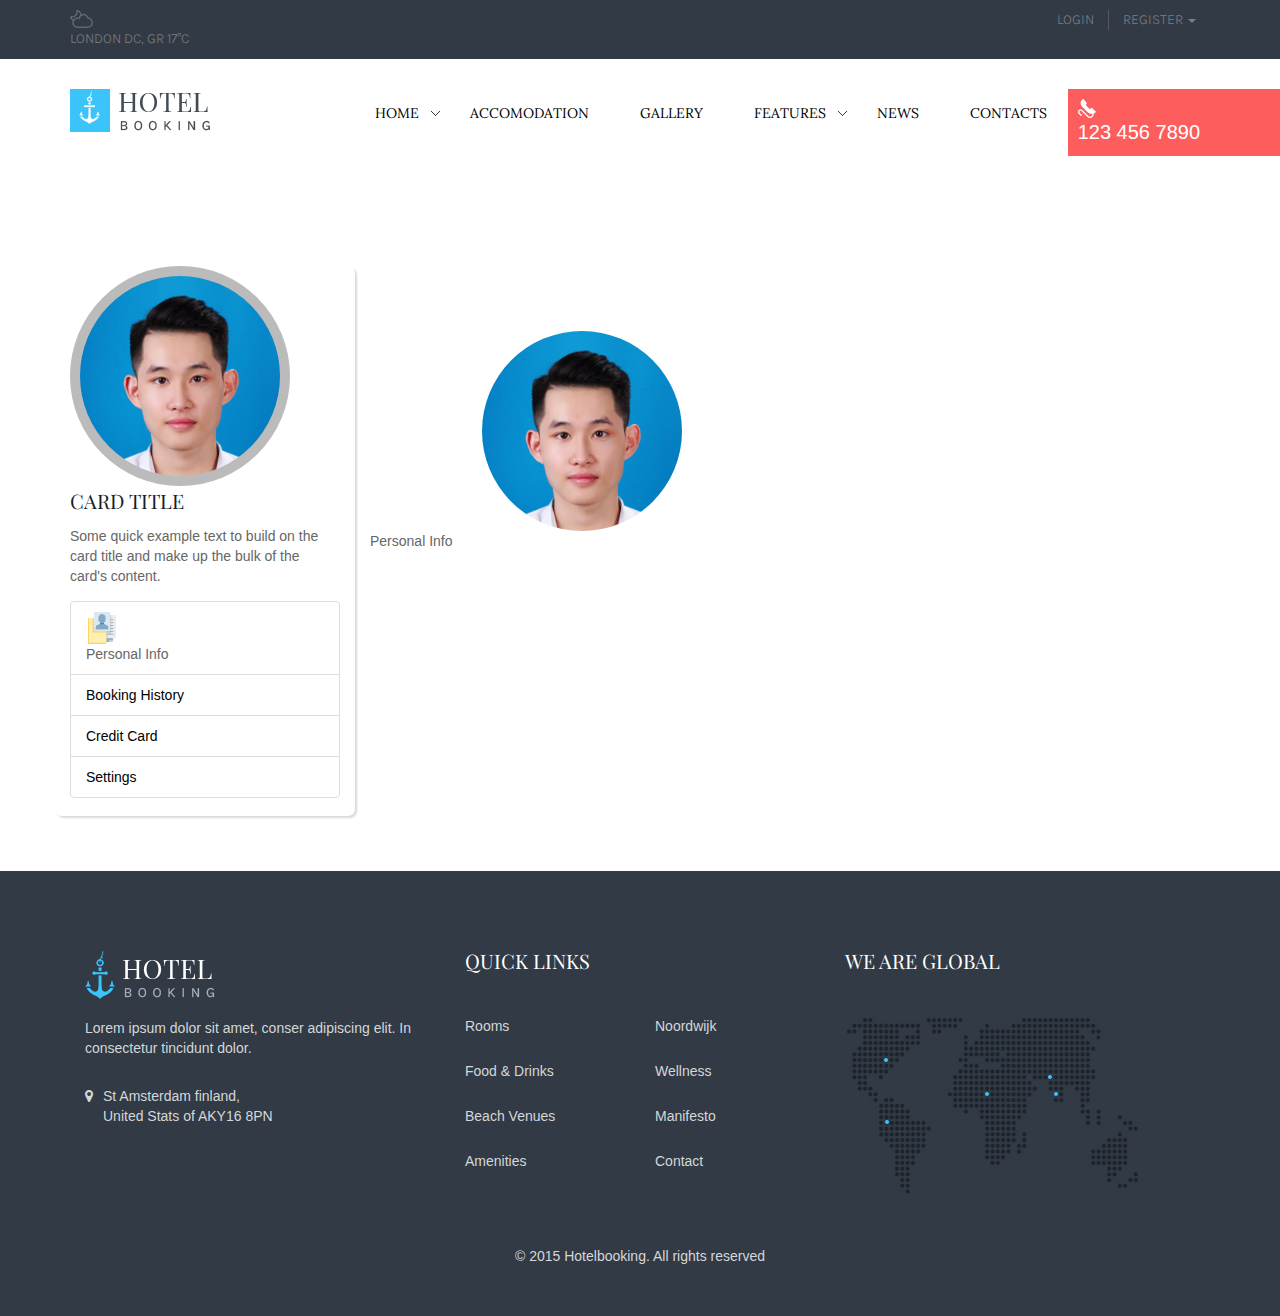
==== commit 91daadb1: "thien" ====
--- a/hotelbooking/personal-info.html
+++ b/hotelbooking/personal-info.html
@@ -174,7 +174,28 @@
                         <div role="tabpanel">
     
                             <!-- Nav tabs -->
-                            <ul class="nav nav-tabs" role="tablist">
+                            <div class="row">
+                            <div class=" col-md-5 col-sm-6 col-md-auto rounded border border-dark card" style="width: 300px; border-block-color: black;">
+                                <span class="dot"> <img class="card-img-top circle-image" src="img/avt.JPG"  alt="Card image cap"></span>
+                                <div class="card-body">
+                                  <h5 class="card-title">Card title</h5>
+                                  <p class="card-text">Some quick example text to build on the card title and make up the bulk of the card's content.</p>
+                                </div>
+                                <ul class="list-group list-group-flush"  role="tablist">
+                                  <li role="presentation" class="list-group-item"a href="#pi" aria-controls="restaurant" role="tab" data-toggle="tab"><img
+                                    src="img/personal-information.png"
+                                    alt=""><span>Personal Info</span></a></li>
+                                  <li role="presentation" class="list-group-item"><a href="#sports-club" aria-controls="sports-club" role="tab" data-toggle="tab"><img
+                                    src=""
+                                    alt=""><span>Booking History</span></a></li>
+                                  <li  role="presentation"class="list-group-item"><a href="#pick-up" aria-controls="pick-up" role="tab" data-toggle="tab"><img
+                                    src="" alt=""><span>Credit Card</span></li>
+                                  <li  role="presentation"class="list-group-item"><a href="#bar" aria-controls="bar" role="tab" data-toggle="tab"><img
+                                    src="" alt=""><span>Settings</span></a></li>
+                                </ul>
+                                
+                              </div>
+                            <!--<ul class="nav nav-tabs" role="tablist">
                                 <li role="presentation" class="">
                                     <a href="#pi" aria-controls="restaurant" role="tab" data-toggle="tab"><img
                                             src="img/personal-information.png"
@@ -193,16 +214,17 @@
                                     <a href="#bar" aria-controls="bar" role="tab" data-toggle="tab"><img
                                             src="" alt=""><span>Settings</span></a>
                                 </li>                                
-                            </ul>
+                            </ul>-->
                             
     
                             <!-- Tab panes -->
+                            
                             <div class="tab-content">
                                 <div role="tabpanel" class="tab-pane active" id="pi">
                                     <div class="single-tab-content">
                                         <div class="row">
                                             <div class="col-md-5 col-sm-6 col-md-auto">
-                                                    <a href="#"><img src="img/avt.JPG" style="border-radius: 50%; height: 70%; width: 70%;"  alt=""></a>
+                                                    <a href="#"><img class="circle-image" src="img/avt.JPG" ></a>
                                             </div>
                                             <div class="co-lg-7 col-md-7 col-sm-6">
                                                 Personal Info
@@ -213,34 +235,88 @@
                                 <div role="tabpanel" class="tab-pane" id="sports-club">
                                     <div class="single-tab-content">
                                         <div class="row">
-                                            <div class="co-lg-5 col-md-5">
-                                                <div class="single-tab-image">
-                                                    <a href="#"><img src="img/hotel-facility-three.jpg" alt=""></a>
-                                                </div>
-                                            </div>
-                                            <div class="co-lg-7 col-md-7">
-                                                <div class="single-tab-details">
-                                                    <table class="table table-striped">
-                                                        <thead>
-                                                          <tr>
-                                                            <th scope="col">Hotel</th>
-                                                            <th scope="col">Location</th>
-                                                            <th scope="col">Order Date</th>
-                                                            <th scope="col">Stay Date</th>
-                                                            <th scope="col">Cost</th>
-                                                          </tr>
-                                                        </thead>
-                                                        <tbody>
-                                                          <tr>
-                                                            <th scope="row">Mường Thanh</th>
-                                                            <td>Đà Nẵng</td>
-                                                            <td>01/07/2020</td>
-                                                            <td>01/07/2020-14/07/2020</td>
-                                                            <td>2000$</td>
-                                                          </tr>
-                                                          
-                                                      </table>
-                                                </div>
+                                            
+                                            <div class="co-lg-9 col-md-9">
+                                                <head>
+                                                    <link
+                                                    rel="stylesheet"
+                                                    href="https://pro.fontawesome.com/releases/v5.10.0/css/all.css"
+                                                    integrity="sha384-AYmEC3Yw5cVb3ZcuHtOA93w35dYTsvhLPVnYs9eStHfGJvOvKxVfELGroGkvsg+p"
+                                                    crossOrigin="anonymous"
+                                                  />
+                                                  </head>
+                                                    
+                                                          <div class="table">
+                                                              <table>
+                                                                <thead>
+                                                                  <tr>
+                                                                    <th>Project name</th>
+                                                                    <th>Contact person</th>
+                                                                    <th>Project lead</th>
+                                                                    <th>Team</th>
+                                                                    <th>Progress</th>
+                                                                    <th>Deadline</th>
+                                                                    <th>Action</th>
+                                                                  </tr>
+                                                                </thead>
+                                                                <tbody>
+                                                                  <tr>
+                                                                    <td>
+                                                                      <div class="image-text">
+                                                                        <img src="/images/unicorn.png" alt="">
+                                                                        <span>Rachel</span>
+                                                                      </div>
+                                                                    </td>
+                                                                    <td>Mike wazowski</td>
+                                                                    <td>Mike Dawson</td>
+                                                                    <td>
+                                                                      <div class="image-list">
+                                                                        <img src="/images/outer-space.png" alt="">
+                                                                        <img src="/images/rachelizmarvel.png" alt="">
+                                                                      </div>
+                                                                    </td>
+                                                                    <td>
+                                                                      <div class="progress">
+                                                                        <div class="percent"></div>
+                                                                      </div>
+                                                                    </td>
+                                                                    <td>
+                                                                      <div class="tag">12 days left</div>
+                                                                    </td>
+                                                                    <td>
+                                                                      <i class="fal fa-ellipsis-h action"></i>
+                                                                    </td>
+                                                                  </tr>
+                                                                  <tr>
+                                                                    <td>
+                                                                      <div class="image-text">
+                                                                        <img src="/images/logo.png" alt="">
+                                                                        <span>Evondev</span>
+                                                                      </div>
+                                                                    </td>
+                                                                    <td>Mike wazowski</td>
+                                                                    <td>Mike Dawson</td>
+                                                                    <td>
+                                                                      <div class="image-list">
+                                                                        <img src="/images/outer-space.png" alt="">
+                                                                        <img src="/images/rachelizmarvel.png" alt="">
+                                                                      </div>
+                                                                    </td>
+                                                                    <td>
+                                                                      <div class="progress">
+                                                                        <div class="percent" style="background-color: var(--purple);width: 75%"></div>
+                                                                      </div>
+                                                                    </td>
+                                                                    <td>
+                                                                      <div class="tag">12 days left</div>
+                                                                    </td>
+                                                                    <td>
+                                                                      <i class="fal fa-ellipsis-h action"></i>
+                                                                    </td>
+                                                                  </tr>
+                                                                </tbody>
+                                                              </table>
+                                                            </div>
                                             </div>
                                         </div>
                                     </div>
@@ -283,6 +359,7 @@
                             </div>
     
                         </div>
+                    </div>
                     </div>
             </div>
         </section>
--- a/hotelbooking/style.css
+++ b/hotelbooking/style.css
@@ -1916,8 +1916,166 @@
         transform: rotate(360deg);  /* Firefox 16+, IE 10+, Opera */
     }
 }
-
-
+@import url('https://fonts.googleapis.com/css2?family=Poppins:wght@300;400;600;700&display=swap');
+  :root {
+    --primary: #08aeea;
+    --secondary: #13D2B8;
+    --purple: #bd93f9;
+    --pink: #ff6bcb;
+    --blue: #8be9fd;
+    --gray: #333;
+    --font: "Poppins", sans-serif;
+    --gradient: linear-gradient(40deg, #ff6ec4, #7873f5);
+  }
+  *,
+  *:before,
+  *:after {
+    box-sizing: border-box;
+  }
+  html {
+    font-size: 62.5%;
+  }
+
+  body {
+    font-family: var(--font);
+    font-size: 1.4rem;
+    overflow-x: hidden;
+    font-weight: 300;
+  }
+
+  img {
+    display: block;
+    max-width: 100%;
+  }
+
+  a {
+    text-decoration: none;
+  }
+
+  input,
+  button,
+  textarea,
+  select {
+    font-family: var(--font);
+    font-size: 1.4rem;
+    font-weight: 300;
+    outline: none;
+    border: 0;
+    margin: 0;
+    padding: 0;
+    border-radius: 0;
+    -webkit-appearance: none;
+  }
+
+  button {
+    cursor: pointer;
+  }
+  
+          .table {
+            width: 100%;
+            overflow-x: auto;
+          }
+          .table table {
+            border-collapse: collapse;
+            border-spacing: 0;
+            width: 100%;
+            color: #697b92;
+          }
+          .table tr {
+            border-bottom: 1px solid #e6e9ec;
+          }
+          .table th {
+            font-size: 1.2rem;
+            color: #aeb6c3;
+            text-align: left;
+            font-weight: 400;
+            padding: 1rem;
+            white-space: nowrap;
+          }
+          .table td {
+            vertical-align: middle;
+            padding: 1.5rem 1rem;
+            white-space: nowrap;
+            font-size: 1.2rem;
+            font-weight: normal;
+          }
+          .table .image-text {
+            display: flex;
+            align-items: center;
+          }
+          .table .image-text img {
+            width: 3.5rem;
+            height: 3.5rem;
+            border-radius: 1rem;
+            object-fit: cover;
+            margin-right: 1rem;
+            flex-shrink: 0;
+          }
+          .table .image-list {
+            display: flex;
+            min-width: 10rem;
+          }
+          .table .image-list img {
+            width: 3rem;
+            height: 3rem;
+            border-radius: 6px;
+            object-fit: cover;
+            margin-right: 1rem;
+            flex-shrink: 0;
+          }
+          .table .progress {
+            width: 15rem;
+            height: 5px;
+            background-color: #ccc;
+            border-radius: 1rem;
+            position: relative;
+          }
+          .table .progress .percent {
+            position: absolute;
+            top: 0;
+            left: 0;
+            height: 100%;
+            width: 50%;
+            background-color: var(--primary);
+            border-radius: inherit;
+          }
+          .table .tag {
+            display: inline-block;
+            padding: 1rem;
+            color: #999;
+            font-size: 1.2rem;
+            text-align: center;
+            background-color: #eee;
+            border-radius: 1rem;
+          }
+          .table .action {
+            display: block;
+            text-align: center;
+            font-size: 3rem;
+          }
+          .circle-image {
+            position: relative;
+            margin: 0 auto;
+            margin-top: 1rem;
+            width: 20rem;
+            height: 20rem;
+            border-radius: 100rem;
+            object-fit: cover;
+         }
+          .card{
+           width: 320px;
+           height: 550px;
+           border-radius: 7px ;
+           overflow: hidden;
+           box-shadow: 2px 2px 2px rgba(0, 0, 0, 0.15);
+         }
+         .dot {
+          height: 22rem;
+          width: 22rem;
+          background-color: #bbb;
+          border-radius: 50%;
+          display: inline-block;
+        }
 /* --------------------------------------------------------
 					End Preloader CSS
 -----------------------------------------------------------*/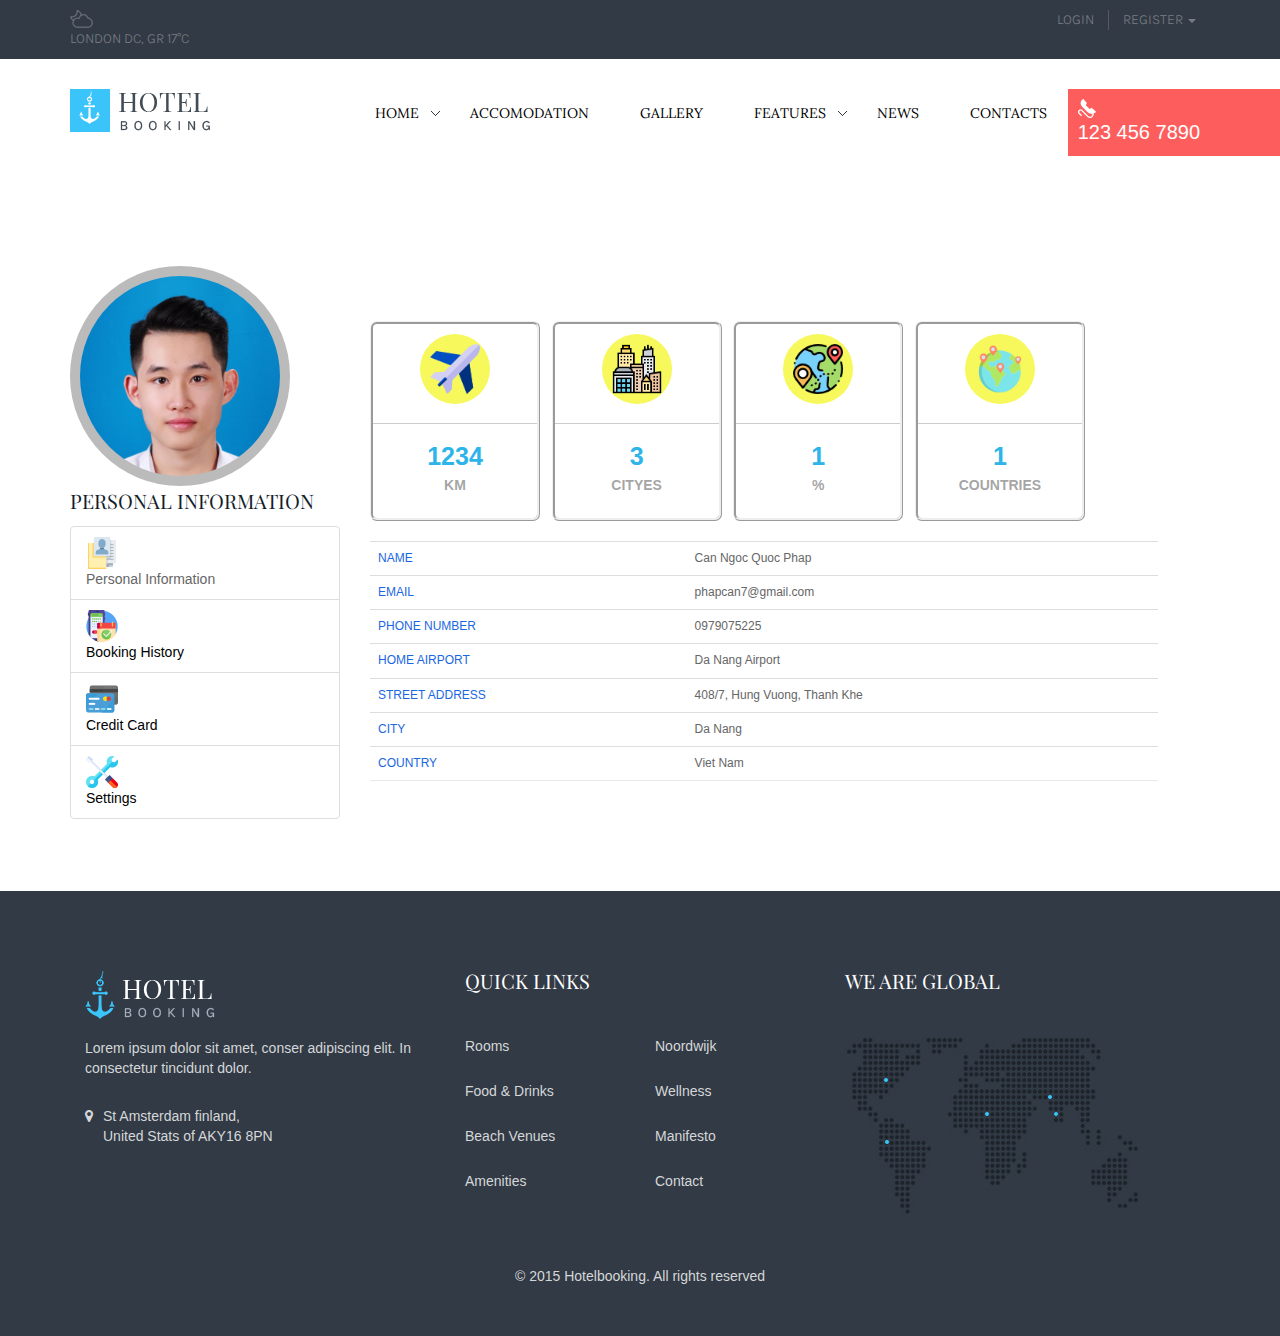
==== commit f34f2221: "Phap Update" ====
--- a/hotelbooking/personal-info.html
+++ b/hotelbooking/personal-info.html
@@ -1,201 +1,218 @@
 <!DOCTYPE html>
 <html lang="en">
-    
+
 <!-- Mirrored from wpmines.com/demos/hotelbooking/room-details.html by HTTrack Website Copier/3.x [XR&CO'2014], Mon, 19 Oct 2015 07:37:25 GMT -->
-<!-- Added by HTTrack --><meta http-equiv="content-type" content="text/html;charset=UTF-8" /><!-- /Added by HTTrack -->
+<!-- Added by HTTrack -->
+<meta http-equiv="content-type" content="text/html;charset=UTF-8" /><!-- /Added by HTTrack -->
+
 <head>
-        <meta charset="utf-8">
-        <meta http-equiv="X-UA-Compatible" content="IE=edge">
-        <title>Hotel Booking</title>
-        <meta name="viewport" content="width=device-width, initial-scale=1">
-
-        <link rel="icon" href="img/favicon.ico" sizes="16x16">
-
-        <!-- fonts -->
-		<link href='http://fonts.googleapis.com/css?family=Playfair+Display:400,700,900' rel='stylesheet' type='text/css'>
-        <link href='http://fonts.googleapis.com/css?family=Karla:700,400' rel='stylesheet' type='text/css'>
-        <link href='http://fonts.googleapis.com/css?family=Lora:400,700' rel='stylesheet' type='text/css'>
-
-        <!-- fontawesome -->
-		<link rel="stylesheet" href="css/font-awesome.css" />
-
-        <!-- bootstrap -->
-		<link rel="stylesheet" href="css/bootstrap.min.css" />
-
-        <!-- uikit -->
-        <link rel="stylesheet" href="css/uikit.min.css" />
-
-        <!-- animate -->
-        <link rel="stylesheet" href="css/animate.css" />
-        <link rel="stylesheet" href="css/datepicker.css" />
-        <!-- Owl carousel 2 css -->
-        <link rel="stylesheet" href="css/owl.carousel.css">
-        <!-- rev slider -->
-        <link rel="stylesheet" href="css/rev-slider/settings.css" />
-        <!-- lightslider -->
-        <link rel="stylesheet" href="css/lightslider.css">
-        <!-- Theme -->
-        <link rel="stylesheet" href="css/reset.css">
-        
-        <!-- custom css -->
-		<link rel="stylesheet" href="style.css" />
-        <!-- responsive -->
-		<link rel="stylesheet" href="css/responsive.css" />
-
-        <!-- HTML5 shim and Respond.js for IE8 support of HTML5 elements and media queries -->
-        <!-- WARNING: Respond.js doesn't work if you view the page via file:// -->
-        <!-- This Template Is Fully Coded By Aftab Zaman from swiftconcept.com -->
-        <!--[if lt IE 9]>
+    <meta charset="utf-8">
+    <meta http-equiv="X-UA-Compatible" content="IE=edge">
+    <title>Hotel Booking</title>
+    <meta name="viewport" content="width=device-width, initial-scale=1">
+
+    <link rel="icon" href="img/favicon.ico" sizes="16x16">
+
+    <!-- fonts -->
+    <link href='http://fonts.googleapis.com/css?family=Playfair+Display:400,700,900' rel='stylesheet' type='text/css'>
+    <link href='http://fonts.googleapis.com/css?family=Karla:700,400' rel='stylesheet' type='text/css'>
+    <link href='http://fonts.googleapis.com/css?family=Lora:400,700' rel='stylesheet' type='text/css'>
+
+    <!-- fontawesome -->
+    <link rel="stylesheet" href="css/font-awesome.css" />
+
+    <!-- bootstrap -->
+    <link rel="stylesheet" href="css/bootstrap.min.css" />
+
+    <!-- uikit -->
+    <link rel="stylesheet" href="css/uikit.min.css" />
+
+    <!-- animate -->
+    <link rel="stylesheet" href="css/animate.css" />
+    <link rel="stylesheet" href="css/datepicker.css" />
+    <!-- Owl carousel 2 css -->
+    <link rel="stylesheet" href="css/owl.carousel.css">
+    <!-- rev slider -->
+    <link rel="stylesheet" href="css/rev-slider/settings.css" />
+    <!-- lightslider -->
+    <link rel="stylesheet" href="css/lightslider.css">
+    <!-- Theme -->
+    <link rel="stylesheet" href="css/reset.css">
+
+    <!-- custom css -->
+    <link rel="stylesheet" href="style.css" />
+    <!-- responsive -->
+    <link rel="stylesheet" href="css/responsive.css" />
+
+    <!-- HTML5 shim and Respond.js for IE8 support of HTML5 elements and media queries -->
+    <!-- WARNING: Respond.js doesn't work if you view the page via file:// -->
+    <!-- This Template Is Fully Coded By Aftab Zaman from swiftconcept.com -->
+    <!--[if lt IE 9]>
           <script src="https://oss.maxcdn.com/html5shiv/3.7.2/html5shiv.min.js"></script>
           <script src="https://oss.maxcdn.com/respond/1.4.2/respond.min.js"></script>
         <![endif]-->
 
-    </head>
-    <body id="room_detail_page">
-
-        
-        <!-- start header -->
-        <header class="header_area">
-
-            <!-- start header top -->
-            <div class="header_top_area">
-                <div class="container">
-                    <div class="row">
-                        <div class="header_top clearfix">
-                            <div class="col-lg-3 col-md-3 col-sm-6 col-xs-6">
-                                <div class="left_header_top">
-                                    <ul>
-                                        <li><a href="#"><img src="img/temp-icon.png" alt="temp-icon">London dc, GR 17°C</a></li>
-                                    </ul>
-                                </div>
-                            </div>
-                            <div class="col-lg-3 col-md-3 col-sm-6 col-xs-6 floatright">
-                                <div class="right_header_top clearfix floatright">
-                                    <ul class="nav navbar-nav navbar-right">
-                                        <li class="">
-                                            <a class="border-right-dark-4" href="#">login</a></li>
-                                        <li role="presentation" class="dropdown">
-                                            <a id="drop1" href="#" class="dropdown-toggle" data-toggle="dropdown" aria-haspopup="true" role="button" aria-expanded="false">
-                                              register
-                                              <span class="caret"></span>
-                                            </a>
-                                            <!-- <ul id="menu2" class="dropdown-menu" role="menu" aria-labelledby="dLabel">
+</head>
+
+<body id="room_detail_page">
+
+
+    <!-- start header -->
+    <header class="header_area">
+
+        <!-- start header top -->
+        <div class="header_top_area">
+            <div class="container">
+                <div class="row">
+                    <div class="header_top clearfix">
+                        <div class="col-lg-3 col-md-3 col-sm-6 col-xs-6">
+                            <div class="left_header_top">
+                                <ul>
+                                    <li><a href="#"><img src="img/temp-icon.png" alt="temp-icon">London dc, GR 17°C</a>
+                                    </li>
+                                </ul>
+                            </div>
+                        </div>
+                        <div class="col-lg-3 col-md-3 col-sm-6 col-xs-6 floatright">
+                            <div class="right_header_top clearfix floatright">
+                                <ul class="nav navbar-nav navbar-right">
+                                    <li class="">
+                                        <a class="border-right-dark-4" href="#">login</a></li>
+                                    <li role="presentation" class="dropdown">
+                                        <a id="drop1" href="#" class="dropdown-toggle" data-toggle="dropdown"
+                                            aria-haspopup="true" role="button" aria-expanded="false">
+                                            register
+                                            <span class="caret"></span>
+                                        </a>
+                                        <!-- <ul id="menu2" class="dropdown-menu" role="menu" aria-labelledby="dLabel">
                                               <li role="presentation"><a role="menuitem" tabindex="-1" href="#">Action</a></li>
                                               <li role="presentation"><a role="menuitem" tabindex="-1" href="#">Another action</a></li>
                                               <li role="presentation"><a role="menuitem" tabindex="-1" href="#">Something else here</a></li>
                                             </ul> -->
-                                        </li>
-                                    </ul>
-                                </div>
+                                    </li>
+                                </ul>
                             </div>
                         </div>
                     </div>
                 </div>
             </div>
-            <!-- end header top  -->
-
-            <!-- start main header -->
-            <div class="main_header_area">
-                <div class="container">
-                    <!-- start mainmenu & logo -->
-                    <div class="mainmenu">
-                        <div id="nav">
-                            <nav class="navbar navbar-default">
-                                <!-- Brand and toggle get grouped for better mobile display -->
-                                <div class="navbar-header">
-                                  <button type="button" class="navbar-toggle collapsed" data-toggle="collapse" data-target="#bs-example-navbar-collapse-1">
+        </div>
+        <!-- end header top  -->
+
+        <!-- start main header -->
+        <div class="main_header_area">
+            <div class="container">
+                <!-- start mainmenu & logo -->
+                <div class="mainmenu">
+                    <div id="nav">
+                        <nav class="navbar navbar-default">
+                            <!-- Brand and toggle get grouped for better mobile display -->
+                            <div class="navbar-header">
+                                <button type="button" class="navbar-toggle collapsed" data-toggle="collapse"
+                                    data-target="#bs-example-navbar-collapse-1">
                                     <span class="sr-only">Toggle navigation</span>
                                     <span class="icon-bar"></span>
                                     <span class="icon-bar"></span>
                                     <span class="icon-bar"></span>
-                                  </button>
-                                  <div class="site_logo fix">
-                                      <a id="brand" class="clearfix navbar-brand" href="index-2.html"><img src="img/site-logo.png" alt="Trips"></a>
-                                      <!-- <div class="header_login floatleft">
+                                </button>
+                                <div class="site_logo fix">
+                                    <a id="brand" class="clearfix navbar-brand" href="index-2.html"><img
+                                            src="img/site-logo.png" alt="Trips"></a>
+                                    <!-- <div class="header_login floatleft">
                                           <ul>
                                               <li><a href="#">Login</a></li>
                                               <li><a href="#">Register</a></li>
                                           </ul>
-                                      </div>   -->         
-                                  </div>
-                                </div>
-
-                                <!-- Collect the nav links, forms, and other content for toggling -->
-                                <div class="collapse navbar-collapse navbar-right" id="bs-example-navbar-collapse-1">
-                                  <ul class="nav navbar-nav">
+                                      </div>   -->
+                                </div>
+                            </div>
+
+                            <!-- Collect the nav links, forms, and other content for toggling -->
+                            <div class="collapse navbar-collapse navbar-right" id="bs-example-navbar-collapse-1">
+                                <ul class="nav navbar-nav">
                                     <li role="presentation" class="dropdown">
-                                        <a id="drop-one" href="#" class="dropdown-toggle" data-toggle="dropdown" aria-haspopup="true" role="button" aria-expanded="false">
-                                          Home
+                                        <a id="drop-one" href="#" class="dropdown-toggle" data-toggle="dropdown"
+                                            aria-haspopup="true" role="button" aria-expanded="false">
+                                            Home
                                         </a>
                                         <ul id="menu1" class="dropdown-menu" role="menu">
-                                          <li role="presentation"><a role="menuitem" tabindex="-1" href="index-two.html">Home Page two</a></li>
+                                            <li role="presentation"><a role="menuitem" tabindex="-1"
+                                                    href="index-two.html">Home Page two</a></li>
                                         </ul>
-                                    </li>        
+                                    </li>
                                     <li><a href="accomodation.html">Accomodation</a></li>
                                     <li><a href="gallery.html">Gallery</a></li>
                                     <li role="presentation" class="dropdown">
-                                        <a id="drop2" href="#" class="dropdown-toggle" data-toggle="dropdown" aria-haspopup="true" role="button" aria-expanded="false">
-                                          Features
+                                        <a id="drop2" href="#" class="dropdown-toggle" data-toggle="dropdown"
+                                            aria-haspopup="true" role="button" aria-expanded="false">
+                                            Features
                                         </a>
                                         <ul id="menu2" class="dropdown-menu" role="menu">
-                                          <li role="presentation"><a role="menuitem" tabindex="-1" href="about-us.html">About US</a></li>
-                                          <li role="presentation"><a role="menuitem" tabindex="-1" href="booking.html">Booking</a></li>
-                                          <li role="presentation"><a role="menuitem" tabindex="-1" href="room-details.html">Room Details</a></li>
-                                          <li role="presentation"><a role="menuitem" tabindex="-1" href="staff.html">Our Staff</a></li>
-                                          <li role="presentation"><a role="menuitem" tabindex="-1" href="404.html">404 Page</a></li>
+                                            <li role="presentation"><a role="menuitem" tabindex="-1"
+                                                    href="about-us.html">About US</a></li>
+                                            <li role="presentation"><a role="menuitem" tabindex="-1"
+                                                    href="booking.html">Booking</a></li>
+                                            <li role="presentation"><a role="menuitem" tabindex="-1"
+                                                    href="room-details.html">Room Details</a></li>
+                                            <li role="presentation"><a role="menuitem" tabindex="-1"
+                                                    href="staff.html">Our Staff</a></li>
+                                            <li role="presentation"><a role="menuitem" tabindex="-1" href="404.html">404
+                                                    Page</a></li>
                                         </ul>
                                     </li>
                                     <li><a href="blog.html">News</a></li>
                                     <li><a href="contact-us.html">Contacts</a></li>
-                                  </ul>
-                                  <div class="emergency_number">
-                                      <a href="tel:1234567890"><img src="img/call-icon.png" alt="">123 456 7890</a>
-                                  </div>
-                                </div><!-- /.navbar-collapse -->
-                            </nav>
-                        </div>
-                    </div>
-                    <!-- end mainmenu and logo -->
+                                </ul>
+                                <div class="emergency_number">
+                                    <a href="tel:1234567890"><img src="img/call-icon.png" alt="">123 456 7890</a>
+                                </div>
+                            </div><!-- /.navbar-collapse -->
+                        </nav>
+                    </div>
                 </div>
+                <!-- end mainmenu and logo -->
             </div>
-            <!-- end main header -->
-
-        </header>
-        <!-- end header -->
-
-        <!-- start breadcrumb -->
-        <section class="breadcrumb_main_area margin-bottom-80">                    
-        </section>
-        <!-- end breadcrunb -->
-        
-        <section class="">
-            <div class="container">
-                    <div class="hotel_facilities_content">
-                        <div role="tabpanel">
-    
-                            <!-- Nav tabs -->
-                            <div class="row">
-                            <div class=" col-md-5 col-sm-6 col-md-auto rounded border border-dark card" style="width: 300px; border-block-color: black;">
-                                <span class="dot"> <img class="card-img-top circle-image" src="img/avt.JPG"  alt="Card image cap"></span>
-                                <div class="card-body">
-                                  <h5 class="card-title">Card title</h5>
-                                  <p class="card-text">Some quick example text to build on the card title and make up the bulk of the card's content.</p>
-                                </div>
-                                <ul class="list-group list-group-flush"  role="tablist">
-                                  <li role="presentation" class="list-group-item"a href="#pi" aria-controls="restaurant" role="tab" data-toggle="tab"><img
-                                    src="img/personal-information.png"
-                                    alt=""><span>Personal Info</span></a></li>
-                                  <li role="presentation" class="list-group-item"><a href="#sports-club" aria-controls="sports-club" role="tab" data-toggle="tab"><img
-                                    src=""
-                                    alt=""><span>Booking History</span></a></li>
-                                  <li  role="presentation"class="list-group-item"><a href="#pick-up" aria-controls="pick-up" role="tab" data-toggle="tab"><img
-                                    src="" alt=""><span>Credit Card</span></li>
-                                  <li  role="presentation"class="list-group-item"><a href="#bar" aria-controls="bar" role="tab" data-toggle="tab"><img
-                                    src="" alt=""><span>Settings</span></a></li>
-                                </ul>
-                                
-                              </div>
-                            <!--<ul class="nav nav-tabs" role="tablist">
+        </div>
+        <!-- end main header -->
+
+    </header>
+    <!-- end header -->
+
+    <!-- start breadcrumb -->
+    <section class="breadcrumb_main_area margin-bottom-80">
+    </section>
+    <!-- end breadcrunb -->
+
+    <section class="">
+        <div class="container">
+            <div class="hotel_facilities_content">
+                <div role="tabpanel">
+
+                    <!-- Nav tabs -->
+                    <div class="row">
+                        <div class=" col-md-5 col-sm-6 col-md-auto rounded border border-dark card"
+                            style="width: 300px; height: 550px; border-block-color: black;">
+                            <span class="dot"> <img class="circle-image" src="img/avt.JPG" alt="Card image cap"></span>
+                            <div class="card-body">
+                                <h5 class="card-title">Personal Information</h5>
+                            </div>
+                            <ul class="list-group list-group-flush" role="tablist">
+                                <li role="presentation" class="list-group-item" a href="#pi" aria-controls="restaurant"
+                                    role="tab" data-toggle="tab"><img src="img/personal-information.png" alt="">Personal
+                                    Information</a></li>
+                                <li role="presentation" class="list-group-item"><a href="#sports-club"
+                                        aria-controls="sports-club" role="tab" data-toggle="tab"><img
+                                            src="img/booking.png" alt="">Booking History</a></li>
+                                <li role="presentation" class="list-group-item"><a href="#pick-up"
+                                        aria-controls="pick-up" role="tab" data-toggle="tab"><img
+                                            src="img/credit-card.png" alt=""><span>Credit Card</span></li>
+                                <li role="presentation" class="list-group-item"><a href="#bar" aria-controls="bar"
+                                        role="tab" data-toggle="tab"><img src="img/setting.png"
+                                            alt=""><span>Settings</span></a></li>
+                            </ul>
+
+                        </div>
+                        <!--<ul class="nav nav-tabs" role="tablist">
                                 <li role="presentation" class="">
                                     <a href="#pi" aria-controls="restaurant" role="tab" data-toggle="tab"><img
                                             src="img/personal-information.png"
@@ -215,266 +232,336 @@
                                             src="" alt=""><span>Settings</span></a>
                                 </li>                                
                             </ul>-->
-                            
-    
-                            <!-- Tab panes -->
-                            
-                            <div class="tab-content">
-                                <div role="tabpanel" class="tab-pane active" id="pi">
-                                    <div class="single-tab-content">
-                                        <div class="row">
-                                            <div class="col-md-5 col-sm-6 col-md-auto">
-                                                    <a href="#"><img class="circle-image" src="img/avt.JPG" ></a>
-                                            </div>
-                                            <div class="co-lg-7 col-md-7 col-sm-6">
-                                                Personal Info
-                                            </div>
+
+
+                        <!-- Tab panes -->
+
+                        <div class="tab-content">
+                            <div role="tabpanel" class="tab-pane active" id="pi">
+                                <div class="single-tab-content">
+                                    <div class="row">
+                                        <div class="co-lg-1 col-md-2">
+                                            <div class="card1" style="width: 17rem;">
+                                                <div class="card-body">
+                                                    <span class="dot1"><img src="img/airplane.png" class="circle-image1"
+                                                            alt="..."></span>
+                                                    <hr>
+                                                    <p class="cardtext1">1234<br></p>km
+                                                </div>
+                                            </div>
+                                        </div>
+                                        <div class="co-lg-1 col-md-2">
+                                            <div class="card1" style="width: 17rem;">
+                                                <div class="card-body">
+                                                    <span class="dot1"><img src="img/city.png" class="circle-image1"
+                                                            alt="..."></span>
+                                                    <hr>
+                                                    <p class="cardtext1">3<br></p>Cityes
+                                                </div>
+                                            </div>
+                                        </div>
+                                        <div class="co-lg-1 col-md-2">
+                                            <div class="card1" style="width: 17rem;">
+                                                <div class="card-body">
+                                                    <span class="dot1"><img src="img/globe.png" class="circle-image1"
+                                                            alt="..."></span>
+                                                    <hr>
+                                                    <p class="cardtext1">1<br></p>%
+                                                </div>
+                                            </div>
+                                        </div>
+                                        <div class="co-lg-1 col-md-2">
+                                            <div class="card1" style="width: 17rem;">
+                                                <div class="card-body">
+                                                    <span class="dot1"><img src="img/countries.png"
+                                                            class="circle-image1" alt="..."></span>
+                                                    <hr>
+                                                    <p class="cardtext1">1<br></p>countries
+                                                </div>
+                                            </div>
+                                        </div>
+                                        <div class="co-lg-9 col-md-9">
+                                            <table class="table table-borderless">
+                                                <tbody>
+                                                    <tr>
+                                                        <th>Name</th>
+                                                        <td>Can Ngoc Quoc Phap</td>
+                                                    </tr>
+                                                    <tr>
+                                                        <th>Email</th>
+                                                        <td>phapcan7@gmail.com</td>
+                                                    </tr>
+                                                    <tr>
+                                                        <th>Phone Number</th>
+                                                        <td>0979075225</td>
+                                                    </tr>
+                                                    <tr>
+                                                        <th>Home Airport</th>
+                                                        <td>Da Nang Airport</td>
+                                                    </tr>
+                                                    <tr>
+                                                        <th>Street Address</th>
+                                                        <td>408/7, Hung Vuong, Thanh Khe</td>
+                                                    </tr>
+                                                    <tr>
+                                                        <th>City</th>
+                                                        <td>Da Nang</td>
+                                                    </tr>
+                                                    <tr>
+                                                        <th>Country</th>
+                                                        <td>Viet Nam</td>
+                                                    </tr>
+                                                </tbody>
+                                            </table>
                                         </div>
                                     </div>
                                 </div>
-                                <div role="tabpanel" class="tab-pane" id="sports-club">
-                                    <div class="single-tab-content">
-                                        <div class="row">
-                                            
-                                            <div class="co-lg-9 col-md-9">
-                                                <head>
-                                                    <link
-                                                    rel="stylesheet"
+                            </div>
+                            <div role="tabpanel" class="tab-pane" id="sports-club">
+                                <div class="single-tab-content">
+                                    <div class="row">
+
+                                        <div class="co-lg-9 col-md-9">
+
+                                            <head>
+                                                <link rel="stylesheet"
                                                     href="https://pro.fontawesome.com/releases/v5.10.0/css/all.css"
                                                     integrity="sha384-AYmEC3Yw5cVb3ZcuHtOA93w35dYTsvhLPVnYs9eStHfGJvOvKxVfELGroGkvsg+p"
-                                                    crossOrigin="anonymous"
-                                                  />
-                                                  </head>
-                                                    
-                                                          <div class="table">
-                                                              <table>
-                                                                <thead>
-                                                                  <tr>
-                                                                    <th>Project name</th>
-                                                                    <th>Contact person</th>
-                                                                    <th>Project lead</th>
-                                                                    <th>Team</th>
-                                                                    <th>Progress</th>
-                                                                    <th>Deadline</th>
-                                                                    <th>Action</th>
-                                                                  </tr>
-                                                                </thead>
-                                                                <tbody>
-                                                                  <tr>
-                                                                    <td>
-                                                                      <div class="image-text">
-                                                                        <img src="/images/unicorn.png" alt="">
-                                                                        <span>Rachel</span>
-                                                                      </div>
-                                                                    </td>
-                                                                    <td>Mike wazowski</td>
-                                                                    <td>Mike Dawson</td>
-                                                                    <td>
-                                                                      <div class="image-list">
-                                                                        <img src="/images/outer-space.png" alt="">
-                                                                        <img src="/images/rachelizmarvel.png" alt="">
-                                                                      </div>
-                                                                    </td>
-                                                                    <td>
-                                                                      <div class="progress">
-                                                                        <div class="percent"></div>
-                                                                      </div>
-                                                                    </td>
-                                                                    <td>
-                                                                      <div class="tag">12 days left</div>
-                                                                    </td>
-                                                                    <td>
-                                                                      <i class="fal fa-ellipsis-h action"></i>
-                                                                    </td>
-                                                                  </tr>
-                                                                  <tr>
-                                                                    <td>
-                                                                      <div class="image-text">
-                                                                        <img src="/images/logo.png" alt="">
-                                                                        <span>Evondev</span>
-                                                                      </div>
-                                                                    </td>
-                                                                    <td>Mike wazowski</td>
-                                                                    <td>Mike Dawson</td>
-                                                                    <td>
-                                                                      <div class="image-list">
-                                                                        <img src="/images/outer-space.png" alt="">
-                                                                        <img src="/images/rachelizmarvel.png" alt="">
-                                                                      </div>
-                                                                    </td>
-                                                                    <td>
-                                                                      <div class="progress">
-                                                                        <div class="percent" style="background-color: var(--purple);width: 75%"></div>
-                                                                      </div>
-                                                                    </td>
-                                                                    <td>
-                                                                      <div class="tag">12 days left</div>
-                                                                    </td>
-                                                                    <td>
-                                                                      <i class="fal fa-ellipsis-h action"></i>
-                                                                    </td>
-                                                                  </tr>
-                                                                </tbody>
-                                                              </table>
-                                                            </div>
-                                            </div>
+                                                    crossOrigin="anonymous" />
+                                            </head>
+
+                                            <table class="table table-striped">
+                                                <tr>
+                                                    <th>#</th>
+                                                    <th scope="col">Hotel</th>
+                                                    <th scope="col">Location</th>
+                                                    <th scope="col">Order date</th>
+                                                    <th scope="col">Day of your stay</th>
+                                                    <th scope="col">Cost</th>
+                                                </tr>
+                                                <tbody>
+                                                    <tr>
+                                                        <th scope="row">1</th>
+                                                        <td>Muong Thanh</td>
+                                                        <td>Da Nang</td>
+                                                        <td>01/07/2020</td>
+                                                        <td>07/07/2020-14/07/2020</td>
+                                                        <td>$200</td>
+                                                    </tr>
+                                                    <tr>
+                                                        <th scope="row">2</th>
+                                                        <td>SHB</td>
+                                                        <td>Ho Chi Minh</td>
+                                                        <td>05/08/2020</td>
+                                                        <td>07/08/2020-10/08/2020</td>
+                                                        <td>$70</td>
+                                                    </tr>
+                                                    <tr>
+                                                        <th scope="row">3</th>
+                                                        <td>Vin Pearl</td>
+                                                        <td>Hoi An</td>
+                                                        <td>01/09/2020</td>
+                                                        <td>05/09/2020-10/09/2020</td>
+                                                        <td>100$</td>
+                                                    </tr>
+                                                </tbody>
+                                            </table>
+
                                         </div>
                                     </div>
                                 </div>
-                                <div role="tabpanel" class="tab-pane" id="pick-up">
-                                    <div class="single-tab-content">
-                                        <div class="row">
-                                            <div class="co-lg-5 col-md-5">
-                                                <div class="single-tab-image">
-                                                    <a href="#"><img src="img/hotel-facility-one.jpg" alt=""></a>
-                                                </div>
-                                            </div>
-                                            <div class="co-lg-7 col-md-7">
-                                                <div class="single-tab-details">
-                                                    <h6>Credits Card</h6>                                                    
-                                                </div>
+                            </div>
+                            <div role="tabpanel" class="tab-pane" id="pick-up">
+                                <div class="single-tab-content">
+                                    <div class="row">
+                                        <div class="co-lg-5 col-md-4">
+                                            <div class="card2" style="width: 35rem;">
+                                                <div class="card-body">
+                                                    <h5 class="card-title" style="margin-top: 5px; text-align: center;">
+                                                        Credit Card</h5>
+                                                    <p class="card-text"
+                                                        style="font-size: xx-large;text-align: center;">9704 0507 4933
+                                                        4210</p>
+                                                    <p class="card-text" style="margin-left: 20px;">Valid thru 01/09</p>
+                                                    <span style="margin-top: auto;margin-left: 20px;">Cấn Ngọc Quốc
+                                                        Pháp</span>
+                                                    <img src="img/paypal.png" style="float: right; margin-bottom: 10px;"
+                                                        alt="">
+                                                </div>
+                                            </div>
+                                        </div>
+                                        <div class="co-lg-5 col-md-4">
+                                            <div class="card2" style="width: 35rem;">
+                                                <div class="card-body">
+                                                    <h5 class="card-title" style="margin-top: 5px; text-align: center;">
+                                                        Credit Card</h5>
+                                                    <p class="card-text"
+                                                        style="font-size: xx-large;text-align: center;">9704 0507 4933
+                                                        4210</p>
+                                                    <p class="card-text" style="margin-left: 20px;">Valid thru 01/09</p>
+                                                    <span style="margin-top: auto;margin-left: 20px;">Cấn Ngọc Quốc
+                                                        Pháp</span>
+                                                    <img src="img/visa.png" style="float: right; margin-bottom: 10px;"
+                                                        alt="">
+                                                </div>
+                                            </div>
+                                        </div>
+                                        <div class="co-lg-5 col-md-4">
+                                            <div class="card2" style="width: 35rem;">
+                                                <div class="card-body">
+                                                    <h5 class="card-title" style="margin-top: 5px; text-align: center;">
+                                                        Credit Card</h5>
+                                                    <p class="card-text"
+                                                        style="font-size: xx-large;text-align: center;">9704 0507 4933
+                                                        4210</p>
+                                                    <p class="card-text" style="margin-left: 20px;">Valid thru 01/09</p>
+                                                    <span style="margin-top: auto;margin-left: 20px;">Cấn Ngọc Quốc
+                                                        Pháp</span>
+                                                    <img src="img/visa.png" style="float: right; margin-bottom: 10px;"
+                                                        alt="">
+                                                </div>
+                                            </div>
+                                        </div>
+                                        <div class="co-lg-5 col-md-4">
+                                            <div class="card2" style="width: 35rem;">
+                                                <button class="btn-primary">Add a new card</button>
                                             </div>
                                         </div>
                                     </div>
                                 </div>
-                                <div role="tabpanel" class="tab-pane" id="bar">
-                                    <div class="single-tab-content">
-                                        <div class="row">
-                                            <div class="co-lg-5 col-md-5">
-                                                <div class="single-tab-image">
-                                                    <a href="#"><img src="img/hotel-facility-three.jpg" alt=""></a>
-                                                </div>
-                                            </div>
-                                            <div class="co-lg-7 col-md-7">
-                                                <div class="single-tab-details">
-                                                    <h6>Setting</h6>
-                                                    
-                                                </div>
-                                            </div>
+                            </div>
+                            <div role="tabpanel" class="tab-pane" id="bar">
+                                <div class="single-tab-content">
+                                    <div class="row">
+                                        <div class="co-lg-9 col-md-9">
+                                            
                                         </div>
                                     </div>
                                 </div>
-                                
-    
-                            </div>
-    
-                        </div>
-                    </div>
-                    </div>
-            </div>
-        </section>
-        
-        <!-- start contact us area -->
-        <section class="contact_us_area content-left">
-            <div class="container">
-                
-            </div>
-        </section>
-        <!-- end contact us area -->
-
-        <!-- start footer -->
-        <footer class="footer_area">
-            <div class="container">
-                <div class="footer">
-                    <div class="footer_top padding-top-80 clearfix">
-                        <div class="col-lg-4 col-md-4 col-sm-4">
-                            <div class="footer_widget">
-                                <div class="footer_logo">
-                                    <a href="#"><img src="img/footer-logo-one.png" alt="img"></a>
-                                </div>
-                                <p>Lorem ipsum dolor sit amet, conser adipiscing elit. In consectetur tincidunt dolor.</p>
-                                <ul>
-                                    <li>
-                                        <P><i class="fa fa-map-marker"></i>St Amsterdam finland, <br> United Stats of AKY16 8PN</P>
-                                    </li>
-                                </ul>
-                            </div>
-                        </div>
-                        <div class="col-lg-4 col-md-4 col-sm-4">
-                            <div class="row">
-                                <div class="footer_widget clearfix">
-                                    <h5 class="padding-left-15">Quick Links</h5>
-                                    <div class="col-lg-6 col-md-6 col-sm-6">
-                                        <ul>
-                                            <li><a href="#">Rooms</a></li>
-                                            <li><a href="#">Food & Drinks</a></li>
-                                            <li><a href="#">Beach Venues</a></li>
-                                            <li><a href="#">Amenities</a></li>
-                                        </ul>  
-                                    </div>
-                                    <div class="col-lg-6 col-md-6 sol-sm-6">
-                                        <ul>
-                                            <li><a href="#">Noordwijk</a></li>
-                                            <li><a href="#">Wellness</a></li>
-                                            <li><a href="#">Manifesto</a></li>
-                                            <li><a href="#">Contact</a></li>
-                                        </ul>
-                                    </div>
-                                </div>
-                            </div>
-                        </div>
-                        <div class="col-lg-4 col-md-4 col-sm-4">
-                            <div class="footer_widget">
-                                <h5>We Are Global</h5>
-                                <div class="footer_map">
-                                    <a href="#"><img src="img/footer-map-two.jpg" alt="img"></a>
-                                </div>
-                            </div>
-                        </div>
-                    </div>
-                    <div class="row">
-                        <div class="container">
-                            <div class="footer_copyright margin-tb-50 content-center">
-                                <p>© 2015 <a href="#">Hotelbooking</a>. All rights reserved</p>
-                            </div>
-                        </div>
+                            </div>
+
+
+                        </div>
+
                     </div>
                 </div>
             </div>
-        </footer>
-        <!-- end footer -->
-		
-		
-		
-        <!-- jquery library -->
-        <script src="js/vendor/jquery-1.11.2.min.js"></script>
-        <!-- bootstrap -->
-        <script src="js/bootstrap.min.js"></script>
-		
-        <!-- uikit -->
-        <script src="js/uikit.min.js"></script>
-        <!-- easing -->
-		<script src="js/jquery.easing.1.3.min.js"></script>
-        <script src="js/datepicker.js"></script>
-        <!-- scroll up -->
-        <script src="js/jquery.scrollUp.min.js"></script>
-        <!-- owlcarousel -->
-        <script src="js/owl.carousel.min.js"></script>
-        <!-- lightslider -->
-        <script src="js/lightslider.js"></script>
-        <!-- wow Animation -->
-        <script src="js/wow.min.js"></script>
-        <!--Activating WOW Animation only for modern browser-->
-        <!--[if !IE]><!-->
-        <script type="text/javascript">new WOW().init();</script>
-        <!--<![endif]-->
-
-        <!--Oh Yes, IE 9+ Supports animation, lets activate for IE 9+-->
-        <!--[if gte IE 9]>
+        </div>
+    </section>
+
+    <!-- start contact us area -->
+    <section class="contact_us_area content-left">
+        <div class="container">
+
+        </div>
+    </section>
+    <!-- end contact us area -->
+
+    <!-- start footer -->
+    <footer class="footer_area">
+        <div class="container">
+            <div class="footer">
+                <div class="footer_top padding-top-80 clearfix">
+                    <div class="col-lg-4 col-md-4 col-sm-4">
+                        <div class="footer_widget">
+                            <div class="footer_logo">
+                                <a href="#"><img src="img/footer-logo-one.png" alt="img"></a>
+                            </div>
+                            <p>Lorem ipsum dolor sit amet, conser adipiscing elit. In consectetur tincidunt dolor.</p>
+                            <ul>
+                                <li>
+                                    <P><i class="fa fa-map-marker"></i>St Amsterdam finland, <br> United Stats of AKY16
+                                        8PN</P>
+                                </li>
+                            </ul>
+                        </div>
+                    </div>
+                    <div class="col-lg-4 col-md-4 col-sm-4">
+                        <div class="row">
+                            <div class="footer_widget clearfix">
+                                <h5 class="padding-left-15">Quick Links</h5>
+                                <div class="col-lg-6 col-md-6 col-sm-6">
+                                    <ul>
+                                        <li><a href="#">Rooms</a></li>
+                                        <li><a href="#">Food & Drinks</a></li>
+                                        <li><a href="#">Beach Venues</a></li>
+                                        <li><a href="#">Amenities</a></li>
+                                    </ul>
+                                </div>
+                                <div class="col-lg-6 col-md-6 sol-sm-6">
+                                    <ul>
+                                        <li><a href="#">Noordwijk</a></li>
+                                        <li><a href="#">Wellness</a></li>
+                                        <li><a href="#">Manifesto</a></li>
+                                        <li><a href="#">Contact</a></li>
+                                    </ul>
+                                </div>
+                            </div>
+                        </div>
+                    </div>
+                    <div class="col-lg-4 col-md-4 col-sm-4">
+                        <div class="footer_widget">
+                            <h5>We Are Global</h5>
+                            <div class="footer_map">
+                                <a href="#"><img src="img/footer-map-two.jpg" alt="img"></a>
+                            </div>
+                        </div>
+                    </div>
+                </div>
+                <div class="row">
+                    <div class="container">
+                        <div class="footer_copyright margin-tb-50 content-center">
+                            <p>© 2015 <a href="#">Hotelbooking</a>. All rights reserved</p>
+                        </div>
+                    </div>
+                </div>
+            </div>
+        </div>
+    </footer>
+    <!-- end footer -->
+
+
+
+    <!-- jquery library -->
+    <script src="js/vendor/jquery-1.11.2.min.js"></script>
+    <!-- bootstrap -->
+    <script src="js/bootstrap.min.js"></script>
+
+    <!-- uikit -->
+    <script src="js/uikit.min.js"></script>
+    <!-- easing -->
+    <script src="js/jquery.easing.1.3.min.js"></script>
+    <script src="js/datepicker.js"></script>
+    <!-- scroll up -->
+    <script src="js/jquery.scrollUp.min.js"></script>
+    <!-- owlcarousel -->
+    <script src="js/owl.carousel.min.js"></script>
+    <!-- lightslider -->
+    <script src="js/lightslider.js"></script>
+    <!-- wow Animation -->
+    <script src="js/wow.min.js"></script>
+    <!--Activating WOW Animation only for modern browser-->
+    <!--[if !IE]><!-->
+    <script type="text/javascript">new WOW().init();</script>
+    <!--<![endif]-->
+
+    <!--Oh Yes, IE 9+ Supports animation, lets activate for IE 9+-->
+    <!--[if gte IE 9]>
             <script type="text/javascript">new WOW().init();</script>
-        <![endif]-->         
-
-        <!--Opacity & Other IE fix for older browser-->
-        <!--[if lte IE 8]>
+        <![endif]-->
+
+    <!--Opacity & Other IE fix for older browser-->
+    <!--[if lte IE 8]>
             <script type="text/javascript" src="js/ie-opacity-polyfill.js"></script>
         <![endif]-->
 
 
 
-        <!-- my js -->
-        <script src="js/main.js"></script>
-		
-    </body>
+    <!-- my js -->
+    <script src="js/main.js"></script>
+
+</body>
 
 <!-- Mirrored from wpmines.com/demos/hotelbooking/room-details.html by HTTrack Website Copier/3.x [XR&CO'2014], Mon, 19 Oct 2015 07:38:23 GMT -->
-</html>
+
+</html>--- a/hotelbooking/style.css
+++ b/hotelbooking/style.css
@@ -48,73 +48,85 @@
 
 -----------------------------------------------------------------------------------*/
 
-
-
 /* --------------------------------------------------------
 1. 					Start Header CSS
 -----------------------------------------------------------*/
 
-a{
+a {
 	color: #000;
 }
-a:hover{
+
+a:hover {
 	color: #16b4ef;
 }
+
 .mainmenu {
-  padding: 30px 0;
-}
-.mainmenu ul#nav{
+	padding: 30px 0;
+}
+
+.mainmenu ul#nav {
 	margin: 0;
 	padding: 0;
 }
+
 .mainmenu .navbar-default {
-  background: none;
-  border: none;
-  margin: 0;
-}
+	background: none;
+	border: none;
+	margin: 0;
+}
+
 .mainmenu .navbar-brand {
-  padding: 0 23px 0 0;
-  height: auto;
-}
-.header_login ul{
+	padding: 0 23px 0 0;
+	height: auto;
+}
+
+.header_login ul {
 	list-style: outside none none;
 	margin: 0;
 	padding: 0 0 0 14px;
 }
-.header_login > ul > li > a{	
+
+.header_login>ul>li>a {
 	font-size: 14px;
 	text-transform: uppercase;
 }
+
 .mainmenu .nav.navbar-nav {
-  float: left;
-}
+	float: left;
+}
+
 .emergency_number {
-  background: #fe5d5d none repeat scroll 0 0;
-  float: left;
-  padding: 10px;
-  position: relative;
-}
-.emergency_number a{
+	background: #fe5d5d none repeat scroll 0 0;
+	float: left;
+	padding: 10px;
+	position: relative;
+}
+
+.emergency_number a {
 	color: #fff;
 	font-size: 20px;
 	line-height: 28px;
 }
-.emergency_number a > img{
+
+.emergency_number a>img {
 	margin-right: 8px;
 }
+
 .emergency_number::after {
-  background: #fe5d5d none repeat scroll 0 0;
-  content: "";
-  height: 100%;
-  left: 100%;
-  position: absolute;
-  top: 0;
-  width: 10000%;
-}
-body#home_one .emergency_number, body#home_one .emergency_number::after{
+	background: #fe5d5d none repeat scroll 0 0;
+	content: "";
+	height: 100%;
+	left: 100%;
+	position: absolute;
+	top: 0;
+	width: 10000%;
+}
+
+body#home_one .emergency_number, body#home_one .emergency_number::after {
 	background: #3ac4fa none repeat scroll 0 0;
 }
-.mainmenu .nav.navbar-nav > li > a {
+
+.mainmenu .nav.navbar-nav>li>a {
 	text-transform: uppercase;
 	color: #000;
 	font-size: 14px;
@@ -122,151 +134,177 @@
 	padding: 14px 21px 14px 30px;
 	font-family: 'Lora', serif;
 }
-.mainmenu .nav.navbar-nav li.dropdown > a{
+
+.mainmenu .nav.navbar-nav li.dropdown>a {
 	background: url(img/dropdown_bg.png) no-repeat scroll 100% 50%;
 }
-.mainmenu .nav.navbar-nav a:hover{
+
+.mainmenu .nav.navbar-nav a:hover {
 	color: #16b4ef;
 }
+
 .header_top_area {
-  background: #313a45 none repeat scroll 0 0;
-  color: #fff;
-}
-.header_top_area ul{
+	background: #313a45 none repeat scroll 0 0;
+	color: #fff;
+}
+
+.header_top_area ul {
 	margin: 0;
 	padding: 0;
 	list-style: none;
 }
-.header_top_area li{
+
+.header_top_area li {
 	padding: 10px 0;
 }
-.header_top_area a{
+
+.header_top_area a {
 	color: #7a7e84;
 	font-size: 14px;
 	text-transform: uppercase;
-	font-family: "Karla",sans-serif;
-}
-.header_top .left_header_top a > img{
+	font-family: "Karla", sans-serif;
+}
+
+.header_top .left_header_top a>img {
 	margin-right: 12px;
 }
+
 .right_header_top .nav a {
-  padding: 0 14px;
-}
-.right_header_top .nav a:hover, .right_header_top .nav a:active,  .right_header_top .nav .open > a,  .right_header_top .nav .open > a:focus, .right_header_top  .nav .open > a:hover{
+	padding: 0 14px;
+}
+
+.right_header_top .nav a:hover, .right_header_top .nav a:active, .right_header_top .nav .open>a, .right_header_top .nav .open>a:focus, .right_header_top .nav .open>a:hover {
 	background: none;
 }
+
 #menu2, #menu1 {
 	background: #313a45 none repeat scroll 0 0;
 	border: medium none;
 	padding: 0;
 	top: 165.6%;
 }
-#menu2.dropdown-menu > li:first-child > a, #menu1.dropdown-menu > li:first-child > a{
+
+#menu2.dropdown-menu>li:first-child>a, #menu1.dropdown-menu>li:first-child>a {
 	padding-top: 34px;
 }
-#menu2.dropdown-menu > li:last-child > a, #menu1.dropdown-menu > li:last-child > a{
+
+#menu2.dropdown-menu>li:last-child>a, #menu1.dropdown-menu>li:last-child>a {
 	padding-bottom: 34px;
 }
-#menu2.dropdown-menu > li > a, #menu1.dropdown-menu > li > a {
-  color: #fff;
-  padding: 14px 100px 14px 34px;
-  text-transform: uppercase;
-  line-height: 26px;
-}
-#menu2.dropdown-menu > li > a:hover, #menu1.dropdown-menu > li > a:hover, #menu1.dropdown-menu > li > a:active, #menu2.dropdown-menu > li > a:active{
+
+#menu2.dropdown-menu>li>a, #menu1.dropdown-menu>li>a {
+	color: #fff;
+	padding: 14px 100px 14px 34px;
+	text-transform: uppercase;
+	line-height: 26px;
+}
+
+#menu2.dropdown-menu>li>a:hover, #menu1.dropdown-menu>li>a:hover, #menu1.dropdown-menu>li>a:active, #menu2.dropdown-menu>li>a:active {
 	color: #3ac4fa;
 	background: none;
 }
-.dropdown-menu > li > a:focus, .dropdown-menu > li > a:hover{
+
+.dropdown-menu>li>a:focus, .dropdown-menu>li>a:hover {
 	background: none;
 }
 
-
 /* --------------------------------------------------------
  					end Header CSS
 -----------------------------------------------------------*/
 
-
 /* --------------------------------------------------------
 2. 					Start slider CSS
 -----------------------------------------------------------*/
-.main_slider_area{
-	font-family: "Playfair Display",serif;
+
+.main_slider_area {
+	font-family: "Playfair Display", serif;
 	padding-bottom: 90px;
 	position: relative;
 }
 
-
-
 /* --------------------------------------------------------
  					end slider CSS
 -----------------------------------------------------------*/
 
-
 /* --------------------------------------------------------
 3.					start hotel booking area CSS
 -----------------------------------------------------------*/
+
 body#home_one .hotel_booking_area {
-	left: calc( 50% - 585px );
+	left: calc( 50% - 585px);
 	position: absolute;
 	text-transform: uppercase;
 	top: 0;
 	z-index: 200;
 }
-body#home_two .hotel_booking_area{
+
+body#home_two .hotel_booking_area {
 	bottom: 2%;
 }
-.picker-container{
+
+.picker-container {
 	display: none;
 }
 
-.hotel_booking{
+.hotel_booking {
 	background: #313a45 none repeat scroll 0 0;
-	font-family: "Karla",sans-serif;
+	font-family: "Karla", sans-serif;
 	min-height: 94px;
 	padding: 26px 10px;
 	position: relative;
 }
-.room_book{
+
+.room_book {
 	border-right: 1px solid #475362;
 	margin-right: 7%;
 }
-.room_book h6{
+
+.room_book h6 {
 	color: #fff;
 	font-size: 15px;
 	font-weight: 600;
-	font-family: "Karla",sans-serif;
-}
-.room_book p{
+	font-family: "Karla", sans-serif;
+}
+
+.room_book p {
 	color: #fff;
 	font-size: 30px;
 	font-weight: 700;
 	line-height: 25px;
 	margin: 0;
-	font-family: "Karla",sans-serif;
-}
+	font-family: "Karla", sans-serif;
+}
+
 form#form1 .form-group {
-  margin: 0;
-}
+	margin: 0;
+}
+
 .hotel_booking .input-group {
-  width: 100%;
-}
-.hotel_booking  .input-group-addon, .hotel_booking_area input#datepicker, .hotel_booking_area input#datepicker1{
+	width: 100%;
+}
+
+.hotel_booking .input-group-addon, .hotel_booking_area input#datepicker, .hotel_booking_area input#datepicker1 {
 	background: transparent none repeat scroll 0 0;
 	border: medium none;
 	color: #aab8ca;
 	outline: none;
 }
-.hotel_booking  .input-group-addon{
+
+.hotel_booking .input-group-addon {
 	padding: 0 0 0 10px;
 }
-.hotel_booking_area ::-webkit-input-placeholder { /* WebKit browsers */
-    color: #aab8ca;
-}
-.hotel_booking_area ::-moz-placeholder { /* Mozilla Firefox 19+ */
-    color: #aab8ca;
-    opacity:  1;
-}
+
+.hotel_booking_area ::-webkit-input-placeholder {
+	/* WebKit browsers */
+	color: #aab8ca;
+}
+
+.hotel_booking_area ::-moz-placeholder {
+	/* Mozilla Firefox 19+ */
+	color: #aab8ca;
+	opacity: 1;
+}
+
 .hotel_booking_area input#datepicker, .hotel_booking_area input#datepicker1, .hotel_booking_area select#room, .hotel_booking_area select#adult, .hotel_booking_area select#child, .hotel_booking_area select#bed {
 	font-size: 13px;
 	height: 37px;
@@ -274,28 +312,31 @@
 	text-transform: uppercase;
 	width: 100%;
 }
-.hotel_booking_area select#room{
-
-}
-.form-control:focus{
+
+.hotel_booking_area select#room {}
+
+.form-control:focus {
 	box-shadow: none;
 }
-.hotel_booking_area select{
+
+.hotel_booking_area select {
 	-moz-appearance: none;
 	-webkit-appearance: none;
 	background: transparent none repeat scroll 0 0;
 	border: medium none;
 	color: #aab8ca;
 	outline: medium none;
-	font-family: "Karla",sans-serif;
+	font-family: "Karla", sans-serif;
 	padding-left: 8px;
 }
-.hotel_booking_area select > option{
+
+.hotel_booking_area select>option {
 	border: medium none;
 	margin: 0;
 	padding: 5px 5px 5px 15px;
 }
-.icon_arrow:after{
+
+.icon_arrow:after {
 	content: '\f107';
 	color: #aab8ca;
 	font-family: "FontAwesome";
@@ -311,7 +352,6 @@
  					end hotel booking area CSS
 -----------------------------------------------------------*/
 
-
 /* --------------------------------------------------------
 4.					start special offer CSS
 -----------------------------------------------------------*/
@@ -324,6 +364,7 @@
 	width: 223px;
 	z-index: 11;
 }
+
 body#home_two .special_offer_main {
 	height: 276px;
 	position: absolute;
@@ -341,23 +382,27 @@
 -----------------------------------------------------------*/
 
 body#home_one .welcome .section_description {
-  padding: 0 20% 43px;
-  text-align: center;
-}
-body#home_one .welcome .section_description p{
+	padding: 0 20% 43px;
+	text-align: center;
+}
+
+body#home_one .welcome .section_description p {
 	font-size: 16px;
 	font-family: 'Karla', sans-serif;
 }
+
 body#home_one .welcome .room_media, .accomodation_single_room .room_media, body#room_detail_page .welcome .room_media {
-  margin-bottom: 28px;
-  text-align: center;
-}
+	margin-bottom: 28px;
+	text-align: center;
+}
+
 body#home_one .single_room_wrapper .uk-overlay, body#accomodation_page .single_room_wrapper .uk-overlay {
-  overflow: visible;
-  -webkit-transition: 0.7s;
-  -o-transition: 0.7s;
-  transition: 0.7s;
-}
+	overflow: visible;
+	-webkit-transition: 0.7s;
+	-o-transition: 0.7s;
+	transition: 0.7s;
+}
+
 body#home_one .single_wrapper_details, body#accomodation_page .single_wrapper_details {
 	background: #f7c411 none repeat scroll 0 0;
 	height: 100%;
@@ -368,47 +413,57 @@
 	-webkit-display: block;
 	padding: 13px;
 }
+
 @media screen and (-webkit-min-device-pixel-ratio:0) {
-   body#home_one .single_wrapper_details, body#accomodation_page .single_wrapper_details {
-    display: none;
-  }
-} 
+	body#home_one .single_wrapper_details, body#accomodation_page .single_wrapper_details {
+		display: none;
+	}
+}
+
 body#home_one .single_room_wrapper .uk-overlay:hover .single_wrapper_details, body#accomodation_page .single_room_wrapper .uk-overlay:hover .single_wrapper_details {
 	display: block;
 	-webkit-transition: 0.7s;
 	-o-transition: 0.7s;
 	transition: 0.7s;
 }
-body#home_one .single_room_wrapper .uk-overlay:hover .left_room_title a.btn, body#accomodation_page .single_room_wrapper .uk-overlay:hover .left_room_title a.btn{
+
+body#home_one .single_room_wrapper .uk-overlay:hover .left_room_title a.btn, body#accomodation_page .single_room_wrapper .uk-overlay:hover .left_room_title a.btn {
 	background: #63c2ea none repeat scroll 0 0;
 	color: #fff;
 }
-body#home_one .single_wrapper_details .single_wrapper_details_pad, body#accomodation_page .single_wrapper_details .single_wrapper_details_pad{
+
+body#home_one .single_wrapper_details .single_wrapper_details_pad, body#accomodation_page .single_wrapper_details .single_wrapper_details_pad {
 	height: 100%;
 	width: 100%;
 }
+
 body#home_one .single_wrapper_details h5, body#accomodation_page .single_wrapper_details h5 {
-  color: #000;
-  font-size: 18px;
-  font-family: "Lora",serif;
-  text-transform: none;
-}
-body#home_one .single_wrapper_details p, body#accomodation_page .single_wrapper_details p{
+	color: #000;
+	font-size: 18px;
+	font-family: "Lora", serif;
+	text-transform: none;
+}
+
+body#home_one .single_wrapper_details p, body#accomodation_page .single_wrapper_details p {
 	color: #444;
 	font-size: 15px;
 }
-body#home_one .single_room_wrapper, body#accomodation_page .single_room_wrapper{
-  overflow: hidden;
-}
-body#home_one .single_wrapper_details .single_room_cost p, body#accomodation_page .single_wrapper_details .single_room_cost p{
+
+body#home_one .single_room_wrapper, body#accomodation_page .single_room_wrapper {
+	overflow: hidden;
+}
+
+body#home_one .single_wrapper_details .single_room_cost p, body#accomodation_page .single_wrapper_details .single_room_cost p {
 	font-size: 18px;
 	margin-bottom: 0;
 	margin-top: 18px;
-	font-family: "Lora",serif;
-}
-body#home_one .single_wrapper_details .single_room_cost p span, body#accomodation_page .single_wrapper_details .single_room_cost p span{
+	font-family: "Lora", serif;
+}
+
+body#home_one .single_wrapper_details .single_room_cost p span, body#accomodation_page .single_wrapper_details .single_room_cost p span {
 	font-size: 11px;
 }
+
 body#home_one .single_wrapper_details .single_room_cost .btn, body#accomodation_page .single_wrapper_details .single_room_cost .btn {
 	border: none;
 	border-left: 1px solid #444;
@@ -417,24 +472,28 @@
 	margin-bottom: -74px;
 	margin-right: -23px;
 }
-body#home_one .single_wrapper_details .single_room_cost .btn:hover, body#accomodation_page .single_wrapper_details .single_room_cost .btn:hover{
+
+body#home_one .single_wrapper_details .single_room_cost .btn:hover, body#accomodation_page .single_wrapper_details .single_room_cost .btn:hover {
 	background: #444;
 	color: #fff;
 }
 
 body#home_one .welcome .room_media a, .accomodation_single_room .room_media a {
-  display: block;
-}
-body#home_one .welcome .left_room_title > h6, .accomodation_single_room .left_room_title > h6 {
-  font-family: "Lora",serif;
-  font-size: 18px;
-  text-transform: none;
-}
-body#home_one .welcome .left_room_title > p, .accomodation_single_room .left_room_title > p {
-	font-family: "Lora",serif;
-  	font-size: 18px;
-}
-body#home_one .welcome .left_room_title > p > span, .accomodation_single_room .left_room_title > p > span {
+	display: block;
+}
+
+body#home_one .welcome .left_room_title>h6, .accomodation_single_room .left_room_title>h6 {
+	font-family: "Lora", serif;
+	font-size: 18px;
+	text-transform: none;
+}
+
+body#home_one .welcome .left_room_title>p, .accomodation_single_room .left_room_title>p {
+	font-family: "Lora", serif;
+	font-size: 18px;
+}
+
+body#home_one .welcome .left_room_title>p>span, .accomodation_single_room .left_room_title>p>span {
 	font-size: 11px;
 }
 
@@ -442,25 +501,27 @@
  					end welcome area CSS
 -----------------------------------------------------------*/
 
-
 /* --------------------------------------------------------
 6. 					start another facitilies area CSS
 -----------------------------------------------------------*/
 
-.another_facitilies_area{
+.another_facitilies_area {
 	text-align: center;
 }
+
 body#home_two .another_facitilies .single_facities a {
-  display: block;
-  margin-bottom: 12px;
-}
+	display: block;
+	margin-bottom: 12px;
+}
+
 body#home_two .another_facitilies .single_facities h6 {
 	margin-bottom: 30px;
 	font-size: 16px;
 	font-weight: 700;
 	color: #313a45;
 }
-body#home_two .another_facitilies .single_facities p{
+
+body#home_two .another_facitilies .single_facities p {
 	margin: 0;
 	color: #666666;
 	line-height: 26px;
@@ -474,17 +535,20 @@
 7. 					start Select Room area CSS
 -----------------------------------------------------------*/
 
-body#home_two .select_room_area{
-  background: #f1f6f8;
-}
+body#home_two .select_room_area {
+	background: #f1f6f8;
+}
+
 body#home_two .select_room .select_room_content .room_thumb, body#accomodation_page .select_room .select_room_content .room_thumb {
-  position: relative;
-}
-.room_thumb.small_room_thumb > a {
-  display: inline-block;
-  height: auto;
-  max-width: 100%;
-}
+	position: relative;
+}
+
+.room_thumb.small_room_thumb>a {
+	display: inline-block;
+	height: auto;
+	max-width: 100%;
+}
+
 body#home_two .select_room .room_details, body#accomodation_page .select_room .room_details {
 	background: #fff none repeat scroll 0 0;
 	bottom: 5%;
@@ -495,71 +559,80 @@
 	width: 94%;
 	z-index: 99;
 }
-body#home_two .select_room .small_room_thumb .room_details, body#accomodation_page .select_room .small_room_thumb .room_details{
+
+body#home_two .select_room .small_room_thumb .room_details, body#accomodation_page .select_room .small_room_thumb .room_details {
 	padding: 11px;
 	left: -1%;
 }
-body#home_two .select_room .room_thumb .about_room, body#accomodation_page .select_room .room_thumb .about_room{
+
+body#home_two .select_room .room_thumb .about_room, body#accomodation_page .select_room .room_thumb .about_room {
 	margin-top: 10px;
 }
+
 body#home_two .select_room .small_room_thumb .about_room, body#accomodation_page .select_room .small_room_thumb .about_room {
- 	margin-top: 10px;
-}
-body#home_two .select_room .room_quality, body#accomodation_page .select_room .room_quality{
+	margin-top: 10px;
+}
+
+body#home_two .select_room .room_quality, body#accomodation_page .select_room .room_quality {
 	padding-right: 18px;
 	border-right: 1px solid #d8d8d8;
 }
-body#home_two .select_room .room_quality > h5, body#accomodation_page .select_room .room_quality > h5 {
-  font-size: 21px;
-  font-family: "Lora",serif;
-  color: #444444;
-}
-body#home_two .select_room .small_room_thumb .room_quality > h5, body#accomodation_page .select_room .small_room_thumb .room_quality > h5 {
-  font-size: 16px;
-}
-body#home_two .select_room .room_rent > p, body#accomodation_page .select_room .room_rent > p{
+
+body#home_two .select_room .room_quality>h5, body#accomodation_page .select_room .room_quality>h5 {
+	font-size: 21px;
+	font-family: "Lora", serif;
+	color: #444444;
+}
+
+body#home_two .select_room .small_room_thumb .room_quality>h5, body#accomodation_page .select_room .small_room_thumb .room_quality>h5 {
+	font-size: 16px;
+}
+
+body#home_two .select_room .room_rent>p, body#accomodation_page .select_room .room_rent>p {
 	font-size: 18px;
-	font-family: "Lora",serif;
+	font-family: "Lora", serif;
 	color: #131e2a;
 	margin: 0;
 	padding-left: 18px;
 	line-height: 20px;
 }
-body#home_two .select_room .small_room_thumb .room_rent > p, body#accomodation_page .select_room .small_room_thumb .room_rent > p{
+
+body#home_two .select_room .small_room_thumb .room_rent>p, body#accomodation_page .select_room .small_room_thumb .room_rent>p {
 	font-size: 16px;
 }
-body#home_two .select_room .room_rent > p > span, body#accomodation_page .select_room .room_rent > p > span{
+
+body#home_two .select_room .room_rent>p>span, body#accomodation_page .select_room .room_rent>p>span {
 	font-size: 11px;
 	color: #6c737a;
 }
 
-
 /* --------------------------------------------------------
  					end Select Room area CSS
 -----------------------------------------------------------*/
 
-
 /* --------------------------------------------------------
 8. 					start Hotel Facilities area CSS
 -----------------------------------------------------------*/
 
-.hotel_facilities_area{
+.hotel_facilities_area {
 	background: url(img/hotel-facilities-bg.jpg) no-repeat fixed 0 0;
 	background-size: cover;
 	background-position: fixed;
 }
+
 .hotel_facilities {
-  padding-bottom: 143px;
-  padding-top: 123px;
+	padding-bottom: 143px;
+	padding-top: 123px;
 }
 
 .hotel_facilities .nav.nav-tabs {
-  border: medium none;
-  margin: 0 auto;
-  text-align: center;
-  width: 56.7%;
-}
-.hotel_facilities_content .nav-tabs > li > a {
+	border: medium none;
+	margin: 0 auto;
+	text-align: center;
+	width: 56.7%;
+}
+
+.hotel_facilities_content .nav-tabs>li>a {
 	background: #eeefed none repeat scroll 0 0;
 	border: medium none;
 	border-radius: 0;
@@ -569,57 +642,63 @@
 	text-transform: uppercase;
 	padding: 10px 14px;
 }
-.hotel_facilities_content .nav-tabs > li.active > a{
+
+.hotel_facilities_content .nav-tabs>li.active>a {
 	background: #fff;
 }
-.hotel_facilities_content .nav.nav-tabs > li > a > img {
+
+.hotel_facilities_content .nav.nav-tabs>li>a>img {
 	display: block;
 	margin: 12px auto 10px;
-	
-}
-body#home_one .nav-tabs > li.active > a, body#home_one .nav-tabs > li.active > a:focus, body#home_one .nav-tabs > li.active > a:hover, body#home_one  .nav-tabs > li.active > a > img{
+}
+
+body#home_one .nav-tabs>li.active>a, body#home_one .nav-tabs>li.active>a:focus, body#home_one .nav-tabs>li.active>a:hover, body#home_one .nav-tabs>li.active>a>img {
 	color: #58bee8;
 	cursor: pointer;
 	border: none;
 }
+
 .hotel_facilities_content .tab-content {
 	background: #fff none repeat scroll 0 0;
 	padding: 55px;
 }
-.hotel_facilities_content .single-tab-details{
-
-}
-.hotel_facilities_content .single-tab-details > h6 {
-	font-family: "Karla",sans-serif;
+
+.hotel_facilities_content .single-tab-details {}
+
+.hotel_facilities_content .single-tab-details>h6 {
+	font-family: "Karla", sans-serif;
 	margin-bottom: 14px;
 	margin-top: 14px;
 }
-.hotel_facilities_content .single-tab-details > h3 {
- 	margin-bottom: 27px;
-}
-.hotel_facilities_content .single-tab-details > p {
+
+.hotel_facilities_content .single-tab-details>h3 {
+	margin-bottom: 27px;
+}
+
+.hotel_facilities_content .single-tab-details>p {
 	line-height: 25px;
 	margin-bottom: 20px;
 	margin-top: 0;
 }
+
 .hotel_facilities_content .our_services {
-  padding-top: 3px;
-}
-.hotel_facilities_content .our_services > a{
+	padding-top: 3px;
+}
+
+.hotel_facilities_content .our_services>a {
 	color: #16b4ef;
 	text-transform: uppercase;
 }
+
 /* --------------------------------------------------------
  					end Hotel Facilities area CSS
 -----------------------------------------------------------*/
 
-
 /* --------------------------------------------------------
 9. 					start Hotel showcase area CSS
 -----------------------------------------------------------*/
 
-
-body#home_two .hotel_showcase .owl-carousel .owl-item img{
+body#home_two .hotel_showcase .owl-carousel .owl-item img {
 	-webkit-filter: grayscale(100%);
 	-o-filter: grayscale(100%);
 	filter: grayscale(100%);
@@ -627,15 +706,18 @@
 	-o-transition: .5s;
 	transition: .5s;
 }
-body#home_two .hotel_showcase .owl-carousel .owl-item img:hover{
+
+body#home_two .hotel_showcase .owl-carousel .owl-item img:hover {
 	-webkit-filter: grayscale(1%);
 	-o-filter: grayscale(1%);
 	filter: grayscale(1%);
 }
-body#home_two .hotel_showcase .owl-carousel .owl-item a{
+
+body#home_two .hotel_showcase .owl-carousel .owl-item a {
 	display: block;
 	position: relative;
 }
+
 body#home_two .hotel_showcase .owl-carousel .owl-item a i {
 	background: #fff none repeat scroll 0 0;
 	border-radius: 50%;
@@ -652,7 +734,8 @@
 	transition: 0.6s;
 	color: #131e2a;
 }
-body#home_two .hotel_showcase .owl-carousel .owl-item a:hover i{
+
+body#home_two .hotel_showcase .owl-carousel .owl-item a:hover i {
 	top: calc(50% - 18px);
 }
 
@@ -660,109 +743,125 @@
  					end Hotel showcase area CSS
 -----------------------------------------------------------*/
 
-
-
-
 /* --------------------------------------------------------
 10.					start about us area CSS
 -----------------------------------------------------------*/
 
-.about_us .news .post_title > h6 {
-  color: #131e2a;
-  font-family: "Karla",sans-serif;
-  font-size: 16px;
-}
-.about_us .news .post_content > p {
-  font-size: 12px;
-  margin: 6px 0 0;
-  color: #949494;
-}
-.about_us .showcase ul{
+.about_us .news .post_title>h6 {
+	color: #131e2a;
+	font-family: "Karla", sans-serif;
+	font-size: 16px;
+}
+
+.about_us .news .post_content>p {
+	font-size: 12px;
+	margin: 6px 0 0;
+	color: #949494;
+}
+
+.about_us .showcase ul {
 	list-style: none outside none;
-    padding-left: 0;
-    margin: 0;
-}
-.about_us .showcase .demo .item{
-    margin-bottom: 60px;
-}
-.about_us .showcase .content-slider li{
-    background-color: #ed3020;
-    text-align: center;
-    color: #FFF;
-}
+	padding-left: 0;
+	margin: 0;
+}
+
+.about_us .showcase .demo .item {
+	margin-bottom: 60px;
+}
+
+.about_us .showcase .content-slider li {
+	background-color: #ed3020;
+	text-align: center;
+	color: #FFF;
+}
+
 .about_us .showcase .content-slider h3 {
-    margin: 0;
-    padding: 70px 0;
-}
-.about_us .showcase .demo{
+	margin: 0;
+	padding: 70px 0;
+}
+
+.about_us .showcase .demo {
 	width: 100%;
 }
-.about_us .showcase .lslide.active > img {
-  min-height: 338px;
-}
+
+.about_us .showcase .lslide.active>img {
+	min-height: 338px;
+}
+
 body#home_two .about_details {
-  margin-top: 30px;
-}
-body#home_two .about_details > p {
+	margin-top: 30px;
+}
+
+body#home_two .about_details>p {
 	color: #666666;
 	line-height: 26px;
 	margin: 0;
 }
-body#home_two .hotel_thumb > img {
-  height: auto;
-  width: 100%;
-}
+
+body#home_two .hotel_thumb>img {
+	height: auto;
+	width: 100%;
+}
+
 div#customer_says_slider .customer_comment {
-  background: rgba(0, 0, 0, 0) url("img/customer-slider-bg.png") no-repeat scroll 0 0 / cover ;
-  padding: 25px 34px 23px;
-}
-div#customer_says_slider .customer_comment > p {
-  line-height: 25px;
-  margin: 0;
-  padding-bottom: 20px;
-}
+	background: rgba(0, 0, 0, 0) url("img/customer-slider-bg.png") no-repeat scroll 0 0 / cover;
+	padding: 25px 34px 23px;
+}
+
+div#customer_says_slider .customer_comment>p {
+	line-height: 25px;
+	margin: 0;
+	padding-bottom: 20px;
+}
+
 div#customer_says_slider .slider_says {
-  bottom: 28%;
-  position: absolute;
-  right: 6.4%;
-}
+	bottom: 28%;
+	position: absolute;
+	right: 6.4%;
+}
+
 div#customer_says_slider .slider_says.left {
-  right: 16.5%;
-}
+	right: 16.5%;
+}
+
 div#customer_says_slider .slider_says i {
-  font-size: 20px;
+	font-size: 20px;
 }
 
 /* --------------------------------------------------------
  					end about us area CSS
 -----------------------------------------------------------*/
 
-
 /* --------------------------------------------------------
 11.					start contact us area CSS
 -----------------------------------------------------------*/
 
 .contact_us {
-  background: #3ac4fa;
-  padding: 25px 35px;
-}
-.contact_us a, .contact_us h6, .contact_us p{
+	background: #3ac4fa;
+	padding: 25px 35px;
+}
+
+.contact_us a, .contact_us h6, .contact_us p {
 	color: #fff;
 }
-.contact_us a:hover{
+
+.contact_us a:hover {
 	color: #313a45;
 }
-.contact_us h6{
+
+.contact_us h6 {
 	font-family: 'Karla', sans-serif;
 }
-.contact_us p{
+
+.contact_us p {
 	font-size: 20px;
 	margin: 0;
 	margin-top: 5px;
 	line-height: 22px;
-	font-family: "Lora",serif;
-}
-.contact_us .news_letter > input {
+	font-family: "Lora", serif;
+}
+
+.contact_us .news_letter>input {
 	background: #3ac4fa none repeat scroll 0 0;
 	border: 0;
 	padding: 11px 3px;
@@ -775,33 +874,43 @@
 	text-transform: uppercase;
 	font-size: 14px;
 }
-.contact_us .news_letter > a.btn-blue{
+
+.contact_us .news_letter>a.btn-blue {
 	position: absolute;
 	right: 5%;
 	top: 12%;
 }
-.contact_us ::-webkit-input-placeholder { /* WebKit browsers */
-    color: #fff;
-}
-.contact_us ::-moz-placeholder { /* Mozilla Firefox 19+ */
-    color: #fff;
-    opacity:  1;
-}
+
+.contact_us ::-webkit-input-placeholder {
+	/* WebKit browsers */
+	color: #fff;
+}
+
+.contact_us ::-moz-placeholder {
+	/* Mozilla Firefox 19+ */
+	color: #fff;
+	opacity: 1;
+}
+
 .contact_us .social_icons {
- 	padding: 11px 24px;
-}
-.contact_us .social_icons ul, body#about_us_page .single_staff .social_icons ul, body#staff_page .single_staff .social_icons ul{
+	padding: 11px 24px;
+}
+
+.contact_us .social_icons ul, body#about_us_page .single_staff .social_icons ul, body#staff_page .single_staff .social_icons ul {
 	margin: 0;
 	padding: 0;
 	list-style: none;
 }
-.contact_us .social_icons ul li, body#about_us_page .single_staff .social_icons ul li, body#contact_us_page .social_icons > ul > li, body#staff_page .social_icons > ul > li{
+
+.contact_us .social_icons ul li, body#about_us_page .single_staff .social_icons ul li, body#contact_us_page .social_icons>ul>li, body#staff_page .social_icons>ul>li {
 	float: left;
 }
+
 .contact_us .social_icons ul li a {
- 	padding-left: 29px;
-}
-.contact_us .social_icons ul li a i, body#contact_us_page .social_icons > ul > li > i{
+	padding-left: 29px;
+}
+
+.contact_us .social_icons ul li a i, body#contact_us_page .social_icons>ul>li>i {
 	font-size: 20px;
 }
 
@@ -809,52 +918,55 @@
  					end contact us area CSS
 -----------------------------------------------------------*/
 
-
 /* --------------------------------------------------------
 12. 					end error page CSS
 -----------------------------------------------------------*/
 
 body#error_page .error_area {
-  background-attachment: scroll;
-  background-clip: border-box;
-  background-color: rgba(0, 0, 0, 0);
-  background-image: url("img/error_bg.jpg");
-  background-origin: padding-box;
-  background-repeat: no-repeat;
-  background-size: cover;
-  background-position: fixed;
-}
+	background-attachment: scroll;
+	background-clip: border-box;
+	background-color: rgba(0, 0, 0, 0);
+	background-image: url("img/error_bg.jpg");
+	background-origin: padding-box;
+	background-repeat: no-repeat;
+	background-size: cover;
+	background-position: fixed;
+}
+
 .error_area .container {
-  position: relative;
-}
-body#error_page .error{
 	position: relative;
 }
-body#error_page .error > p {
+
+body#error_page .error {
+	position: relative;
+}
+
+body#error_page .error>p {
 	color: #313a45;
 	font-size: 282px;
 	line-height: 250px;
 	margin-bottom: 17px;
 }
+
 body#error_page .error h3 {
-  color: #fe5d5d;
-  font-size: 44px;
-  padding-bottom: 35px;
-  margin-bottom: 70px;
-}
-body#error_page .error .section_title.nice_title > h3::after {
+	color: #fe5d5d;
+	font-size: 44px;
+	padding-bottom: 35px;
+	margin-bottom: 70px;
+}
+
+body#error_page .error .section_title.nice_title>h3::after {
 	background: rgba(0, 0, 0, 0) url("img/nice-title-error.png") no-repeat scroll 0 0;
 	left: 15%;
 }
+
 .error_area .contact_us_area {
-  bottom: 0;
-  left: 0;
-  margin: 0 auto;
-  position: absolute;
-  width: 100%;
-}
-
-
+	bottom: 0;
+	left: 0;
+	margin: 0 auto;
+	position: absolute;
+	width: 100%;
+}
 
 /* --------------------------------------------------------
  					end error page CSS
@@ -866,37 +978,45 @@
 13. 					start footer area CSS
 -----------------------------------------------------------*/
 
-.footer_area{
+.footer_area {
 	background: #313a45;
 }
-.footer_widget > h5 {
-  color: #fff;
-  margin-bottom: 45px;
-}
-.footer_widget ul{
+
+.footer_widget>h5 {
+	color: #fff;
+	margin-bottom: 45px;
+}
+
+.footer_widget ul {
 	list-style: none;
 	margin: 0;
 	padding: 0;
 }
-.footer_widget p, .footer_widget ul li a, .footer_copyright p, .footer_copyright a{
+
+.footer_widget p, .footer_widget ul li a, .footer_copyright p, .footer_copyright a {
 	color: #d5d7d8;
 }
-.footer_widget ul li a:hover, .footer_copyright a:hover{
+
+.footer_widget ul li a:hover, .footer_copyright a:hover {
 	color: #16b4ef;
 }
+
 .footer .footer_logo {
-  margin-bottom: 19px;
-}
-.footer_widget ul li{
+	margin-bottom: 19px;
+}
+
+.footer_widget ul li {
 	margin-bottom: 25px;
 }
+
 .footer_widget ul li p i {
-  float: left;
-  line-height: 20px;
-  margin-right: 10px;
-  min-height: 80px;
-}
-.footer_widget ul li p{
+	float: left;
+	line-height: 20px;
+	margin-right: 10px;
+	min-height: 80px;
+}
+
+.footer_widget ul li p {
 	margin: 28px 0px;
 }
 
@@ -904,34 +1024,35 @@
  					end footer area CSS
 -----------------------------------------------------------*/
 
-
-
 /* --------------------------------------------------------
 14. 					start about us page CSS
 -----------------------------------------------------------*/
 
-
-body#about_us_page .breadcrumb_main_area, body#staff_page .breadcrumb_main_area{
+body#about_us_page .breadcrumb_main_area, body#staff_page .breadcrumb_main_area {
 	background: url(img/about-us-breadcrumb.jpg) no-repeat center center / cover #000000;
 	position: relative;
 }
-body#room_detail_page .deluxe_room_detail .single_facilities_name{
-
-}
-body#about_us_page .facilities_main_part .facilities_name, body#room_detail_page .deluxe_room_detail .facilities_name{
+
+body#room_detail_page .deluxe_room_detail .single_facilities_name {}
+
+body#about_us_page .facilities_main_part .facilities_name, body#room_detail_page .deluxe_room_detail .facilities_name {
 	padding: 0 4px;
 }
-body#about_us_page .facilities_name .col-md-2, body#about_us_page .facilities_name .col-lg-2{
+
+body#about_us_page .facilities_name .col-md-2, body#about_us_page .facilities_name .col-lg-2 {
 	width: 20%;
 }
-body#about_us_page .single_facilities_name > li > img, body#room_detail_page .single_facilities_name > li > img, body#booking_page .single_facilities_name > li > img{
+
+body#about_us_page .single_facilities_name>li>img, body#room_detail_page .single_facilities_name>li>img, body#booking_page .single_facilities_name>li>img {
 	float: left;
 	margin-right: 8px;
 }
-body#about_us_page .single_facilities_name > li:first-child, body#room_detail_page .single_facilities_name > li:first-child, body#booking_page .single_facilities_name > li:first-child{
+
+body#about_us_page .single_facilities_name>li:first-child, body#room_detail_page .single_facilities_name>li:first-child, body#booking_page .single_facilities_name>li:first-child {
 	margin-bottom: 30px;
 }
-body#about_us_page .single_facilities_name > li > p, body#room_detail_page .single_facilities_name > li > p, body#booking_page .single_facilities_name > li > p {
+
+body#about_us_page .single_facilities_name>li>p, body#room_detail_page .single_facilities_name>li>p, body#booking_page .single_facilities_name>li>p {
 	color: #313a45;
 	font-weight: 700;
 	line-height: 34px;
@@ -939,41 +1060,49 @@
 	margin-right: 0;
 	margin-top: 0;
 }
-body#about_us_page .single_facilities_name > a.btn {
+
+body#about_us_page .single_facilities_name>a.btn {
 	margin: 14% 11% auto;
 	text-align: center;
 }
-body#about_us_page .about_us_thumb > p{
+
+body#about_us_page .about_us_thumb>p {
 	margin-top: 45px;
 }
-body#about_us_page .single_staff .uk-overlay-background, body#staff_page .single_staff .uk-overlay-background, body#gallery_page .room_wrapper .uk-overlay-background{
+
+body#about_us_page .single_staff .uk-overlay-background, body#staff_page .single_staff .uk-overlay-background, body#gallery_page .room_wrapper .uk-overlay-background {
 	background: rgba(254, 109, 109, 0.8) none repeat scroll 0 0;
 	padding: 30px;
 	-webkit-transition: 0.6s;
 	-o-transition: 0.6s;
 	transition: 0.6s;
 }
-body#about_us_page .single_staff .single_staff_details h6, body#staff_page .single_staff .single_staff_details h6{
+
+body#about_us_page .single_staff .single_staff_details h6, body#staff_page .single_staff .single_staff_details h6 {
 	font-size: 16px;
 	margin-bottom: 6px;
 }
-body#about_us_page .single_staff .single_staff_details span, body#staff_page .single_staff .single_staff_details span{
+
+body#about_us_page .single_staff .single_staff_details span, body#staff_page .single_staff .single_staff_details span {
 	font-size: 14px;
 	margin-bottom: 19px;
 	display: block;
 }
-body#about_us_page .single_staff .single_staff_details p, body#staff_page .single_staff .single_staff_details p{
+
+body#about_us_page .single_staff .single_staff_details p, body#staff_page .single_staff .single_staff_details p {
 	color: #fff;
 	font-size: 16px;
 	line-height: 26px;
 	margin-bottom: 0px;
 	margin-top: 0;
 }
-body#about_us_page .single_staff .social_icons ul li a, body#staff_page .single_staff .social_icons ul li a{
+
+body#about_us_page .single_staff .social_icons ul li a, body#staff_page .single_staff .social_icons ul li a {
 	display: inline-block;
 	margin: 22px 15px 22px 0;
 }
-body#about_us_page .single_staff .social_icons ul li a i, body#staff_page .single_staff .social_icons ul li a i{
+
+body#about_us_page .single_staff .social_icons ul li a i, body#staff_page .single_staff .social_icons ul li a i {
 	font-size: 18px;
 }
 
@@ -981,29 +1110,32 @@
  					end about us page CSS
 -----------------------------------------------------------*/
 
-
 /* --------------------------------------------------------
 15. 					start accomodation page CSS
 -----------------------------------------------------------*/
 
-body#accomodation_page .breadcrumb_main_area, body#contact_us_page .breadcrumb_main_area, body#room_detail_page .breadcrumb_main_area{
+body#accomodation_page .breadcrumb_main_area, body#contact_us_page .breadcrumb_main_area, body#room_detail_page .breadcrumb_main_area {
 	background: url(img/accomodation-breadcrumb-one.jpg) no-repeat center center / cover #000000;
 	position: relative;
 }
-body#accomodation_page .range_slider span, body#accomodation_page .range_slider label{
+
+body#accomodation_page .range_slider span, body#accomodation_page .range_slider label {
 	color: #aab8ca;
 	font-size: 13px;
 	text-transform: uppercase;
 	font-weight: 400;
 }
-body#accomodation_page .range_slider .range input{
+
+body#accomodation_page .range_slider .range input {
 	width: 53%;
 	display: inline-block;
 }
-.accomodation_single_room ul.pagination{
+
+.accomodation_single_room ul.pagination {
 	margin: 0;
 }
-.accomodation_single_room ul.pagination li a{
+
+.accomodation_single_room ul.pagination li a {
 	border: none;
 	text-transform: uppercase;
 	font-size: 16px;
@@ -1011,17 +1143,21 @@
 	font-family: 'Karla', sans-serif;
 	font-weight: 700;
 }
-.accomodation_single_room ul.pagination li.active a{
+
+.accomodation_single_room ul.pagination li.active a {
 	color: #fe6d6d;
 	background: none;
 }
-.accomodation_single_room ul.pagination li a:hover{
+
+.accomodation_single_room ul.pagination li a:hover {
 	color: #fe6d6d;
 }
-.accomodation_single_room ul.pagination li a > i{
+
+.accomodation_single_room ul.pagination li a>i {
 	margin: 3px 9px;
 }
-.accomodation_single_room ul.pagination li a:hover, .accomodation_single_room ul.pagination li a:active, .accomodation_single_room ul.pagination li a:focus{
+
+.accomodation_single_room ul.pagination li a:hover, .accomodation_single_room ul.pagination li a:active, .accomodation_single_room ul.pagination li a:focus {
 	background: none;
 }
 
@@ -1029,14 +1165,15 @@
  					end accomodation page CSS
 -----------------------------------------------------------*/
 
-
 /* --------------------------------------------------------
 16. 					start contact us page CSS
 -----------------------------------------------------------*/
-.send_mail .section_title h4, .contact_info .section_title h4{
+
+.send_mail .section_title h4, .contact_info .section_title h4 {
 	color: #515151;
 	font-size: 18px;
 }
+
 .send_mail input, .send_mail textarea {
 	border: 1px solid #e0e1e5;
 	color: #666666;
@@ -1049,34 +1186,42 @@
 	width: 100%;
 	text-transform: uppercase;
 }
-.send_mail a.btn{
+
+.send_mail a.btn {
 	text-transform: none;
 }
-.contact_info > ul > li{
+
+.contact_info>ul>li {
 	line-height: 25px;
 	margin-bottom: 29px;
 	font-size: 16px;
 }
-.contact_info > ul > li > i {
-  float: left;
-  font-size: 20px;
-  margin-right: 15px;
-  min-height: 40px;
-  padding-top: 3px;
-}
-body#contact_us_page .contact_info .social_icons > ul > li > a, .contact_info > ul > li{
+
+.contact_info>ul>li>i {
+	float: left;
+	font-size: 20px;
+	margin-right: 15px;
+	min-height: 40px;
+	padding-top: 3px;
+}
+
+body#contact_us_page .contact_info .social_icons>ul>li>a, .contact_info>ul>li {
 	color: #999999;
 }
-body#contact_us_page .contact_info .social_icons > ul > li > a{
+
+body#contact_us_page .contact_info .social_icons>ul>li>a {
 	font-size: 20px;
 	padding-right: 30px;
 }
-body#contact_us_page .contact_info .social_icons > ul > li > a:hover{
+
+body#contact_us_page .contact_info .social_icons>ul>li>a:hover {
 	color: #313a45;
 }
+
 .submit_btn {
-  margin-top: 16px;
-}
+	margin-top: 16px;
+}
+
 .thank_box {
 	background: none repeat scroll 0 0 #eee;
 	border-bottom: 5px solid #3ac4fa;
@@ -1087,6 +1232,7 @@
 	text-align: center;
 	width: 55%;
 }
+
 .thank_box a {
 	background: #3ac4fa none repeat scroll 0 0;
 	border: 2px solid #3ac4fa;
@@ -1097,19 +1243,22 @@
 	padding: 15px 30px;
 	text-transform: uppercase;
 	width: 197px;
-	text-decoration:none;
-}
+	text-decoration: none;
+}
+
 .thank_box a:hover {
-  background: none repeat scroll 0 0 #fff;
-  color: #3ac4fa;
-  border:2px solid #3ac4fa;
-  text-decoration:none;
-}
+	background: none repeat scroll 0 0 #fff;
+	color: #3ac4fa;
+	border: 2px solid #3ac4fa;
+	text-decoration: none;
+}
+
 .thank_box i {
-  font-size: 12px;
-  margin-right: 5px;
-}
-.send_mail .btn{
+	font-size: 12px;
+	margin-right: 5px;
+}
+
+.send_mail .btn {
 	text-transform: none;
 }
 
@@ -1117,79 +1266,88 @@
  					end contact us page CSS
 -----------------------------------------------------------*/
 
-
 /* --------------------------------------------------------
 17. 					start room details page CSS
 -----------------------------------------------------------*/
 
-
-body#room_detail_page .lSSlideOuter .lSPager.lSGallery a:hover{
+body#room_detail_page .lSSlideOuter .lSPager.lSGallery a:hover {
 	opacity: 0.5;
 }
-body#room_detail_page .lSSlideOuter .lslide.active > img {
-  height: auto;
-  width: 100%;
-}
-body#room_detail_page .deluxe_room_detail .section_title h5 > span{
+
+body#room_detail_page .lSSlideOuter .lslide.active>img {
+	height: auto;
+	width: 100%;
+}
+
+body#room_detail_page .deluxe_room_detail .section_title h5>span {
 	text-transform: none;
 }
-body#room_detail_page .deluxe_room_detail .section_title h5 > span.price{
+
+body#room_detail_page .deluxe_room_detail .section_title h5>span.price {
 	font-size: 25px;
 	color: #131e2a;
-	font-family: "Lora",serif;
-}
-body#room_detail_page .deluxe_room_detail .section_title h5 > span.day{
+	font-family: "Lora", serif;
+}
+
+body#room_detail_page .deluxe_room_detail .section_title h5>span.day {
 	font-size: 15px;
 	color: #8b8d90;
 	font-family: 'Karla', sans-serif;
 	margin-top: 7px;
 }
+
 body#room_detail_page .hotel_booking_area {
 	background: #313a45 none repeat scroll 0 0;
 	padding: 5px 5px 69px;
 	position: relative;
 }
+
 body#room_detail_page .hotel_booking a.btn {
 	bottom: calc(0px - 88px);
 	left: calc(50% - 43px);
 	position: absolute;
 	z-index: 20;
 }
-body#room_detail_page .hotel_booking_area .form-group{
+
+body#room_detail_page .hotel_booking_area .form-group {
 	margin-bottom: 20px;
 	margin-top: 20px;
 }
-body#room_detail_page .hotel_booking_area .room_book{
+
+body#room_detail_page .hotel_booking_area .room_book {
 	border-right: none;
 }
-body#room_detail_page .customer_comment{
-	background: rgba(0, 0, 0, 0) url("img/customer-slider-bg-one.png") no-repeat scroll 0 0 / cover ;
-}
-
+
+body#room_detail_page .customer_comment {
+	background: rgba(0, 0, 0, 0) url("img/customer-slider-bg-one.png") no-repeat scroll 0 0 / cover;
+}
 
 /* --------------------------------------------------------
  					end room details page CSS
 -----------------------------------------------------------*/
 
-
 /* --------------------------------------------------------
 18. 					start gallery page CSS
 -----------------------------------------------------------*/
 
-body#gallery_page .breadcrumb_main_area, body#booking_page .breadcrumb_main_area, body#blog_page .breadcrumb_main_area{
+body#gallery_page .breadcrumb_main_area, body#booking_page .breadcrumb_main_area, body#blog_page .breadcrumb_main_area {
 	background: url(img/gallery-breadcrumb.jpg) no-repeat center center / cover #000000;
 	position: relative;
 }
-body#gallery_page .accomodation_single_room .room_media{
+
+body#gallery_page .accomodation_single_room .room_media {
 	margin-bottom: 30px;
 }
-body#gallery_page .other_room .nav-tabs{
+
+body#gallery_page .other_room .nav-tabs {
 	border-bottom: 0px;
 }
-body#gallery_page .other_room ul.nav-tabs > li{
+
+body#gallery_page .other_room ul.nav-tabs>li {
 	margin-bottom: 0px;
 }
-body#gallery_page .other_room ul.nav-tabs > li > a{
+
+body#gallery_page .other_room ul.nav-tabs>li>a {
 	border-radius: 0;
 	color: #313a45;
 	font-weight: 700;
@@ -1198,38 +1356,46 @@
 	border: 2px solid #fff;
 	cursor: pointer;
 }
-body#gallery_page .other_room ul.nav-tabs > li.active a{
+
+body#gallery_page .other_room ul.nav-tabs>li.active a {
 	border: 2px solid #9d9d9d;
 }
+
 body#gallery_page .single_room_wrapper .dif_room_media img {
 	height: 213px;
 	width: auto;
 }
-body#gallery_page .lslide.active > img {
-  height: 100%;
-  width: 100%;
-}
-#deluxe_gallery a.slider_ctrl, #gallery_main_slider a.slider_ctrl{
+
+body#gallery_page .lslide.active>img {
+	height: 100%;
+	width: 100%;
+}
+
+#deluxe_gallery a.slider_ctrl, #gallery_main_slider a.slider_ctrl {
 	background: #313a45 none repeat scroll 0 0;
 	position: absolute;
 	text-align: center;
 	top: calc(50% - 15px);
 	width: 30px;
 }
-#deluxe_gallery a:hover, #gallery_main_slider a:hover{
+
+#deluxe_gallery a:hover, #gallery_main_slider a:hover {
 	background: #23b0eb none repeat scroll 0 0;
 }
-#deluxe_gallery a.slider_ctrl.left, #gallery_main_slider a.slider_ctrl.left{
-    left: calc( 0% + 30px );
-}
-#deluxe_gallery a.slider_ctrl i, #gallery_main_slider a.slider_ctrl i{
+
+#deluxe_gallery a.slider_ctrl.left, #gallery_main_slider a.slider_ctrl.left {
+	left: calc( 0% + 30px);
+}
+
+#deluxe_gallery a.slider_ctrl i, #gallery_main_slider a.slider_ctrl i {
 	color: #fff;
 	font-size: 18px;
 	height: 30px;
 	line-height: 30px;
 }
-#deluxe_gallery a.slider_ctrl.right, #gallery_main_slider a.slider_ctrl.right{
-    right: calc( 0% + 30px );
+
+#deluxe_gallery a.slider_ctrl.right, #gallery_main_slider a.slider_ctrl.right {
+	right: calc( 0% + 30px);
 }
 
 /* --------------------------------------------------------
@@ -1240,7 +1406,7 @@
 19. 					start booking page CSS
 -----------------------------------------------------------*/
 
-body#booking_page .booking_info_area .room_cost table td, body#booking_page .booking_done_area .room_cost table td{
+body#booking_page .booking_info_area .room_cost table td, body#booking_page .booking_done_area .room_cost table td {
 	padding: 15px;
 	text-align: center;
 	font-size: 14px;
@@ -1248,51 +1414,63 @@
 	vertical-align: middle;
 	text-transform: uppercase;
 }
-body#booking_page .booking_info_area .room_cost table td span, body#booking_page .booking_done_area .room_cost table td span{
+
+body#booking_page .booking_info_area .room_cost table td span, body#booking_page .booking_done_area .room_cost table td span {
 	color: #313a45;
 	font-size: 16px;
 	font-weight: 700;
 }
-body#booking_page .booking_info_area .room_cost table tr > td:first-child, body#booking_page .booking_done_area .room_cost table tr > td:first-child{
+
+body#booking_page .booking_info_area .room_cost table tr>td:first-child, body#booking_page .booking_done_area .room_cost table tr>td:first-child {
 	text-align: left;
 }
-body#booking_page .booking_info_area .room_cost table tr.tax_table > td:nth-child(2), body#booking_page .booking_info_area .room_cost table tr.total_table > td:nth-child(2), body#booking_page .booking_done_area .room_cost table tr.tax_table > td:nth-child(2), body#booking_page .booking_done_area .room_cost table tr.total_table > td:nth-child(2){
+
+body#booking_page .booking_info_area .room_cost table tr.tax_table>td:nth-child(2), body#booking_page .booking_info_area .room_cost table tr.total_table>td:nth-child(2), body#booking_page .booking_done_area .room_cost table tr.tax_table>td:nth-child(2), body#booking_page .booking_done_area .room_cost table tr.total_table>td:nth-child(2) {
 	text-align: right;
 }
-body#booking_page .booking_done_area .room_cost table td span.total_pain_info{
+
+body#booking_page .booking_done_area .room_cost table td span.total_pain_info {
 	color: #88d54f;
 }
+
 body#booking_page .booking_next_btn {
- 	width: 100%;
-}
-body#booking_page .booking_info_area .facilities_name .star i.fa-star{
+	width: 100%;
+}
+
+body#booking_page .booking_info_area .facilities_name .star i.fa-star {
 	color: #f9cf01;
 }
-body#booking_page .booking_info_area .facilities_name .star i.fa-star-o{
+
+body#booking_page .booking_info_area .facilities_name .star i.fa-star-o {
 	color: #666666;
 }
+
 body#booking_page .facilities_name .section_title {
-  margin-bottom: 30px;
-}
-body#booking_page .booking_info_area .facilities_name .section_title h5{
+	margin-bottom: 30px;
+}
+
+body#booking_page .booking_info_area .facilities_name .section_title h5 {
 	color: #444444;
-	font-family: "Lora",serif;
+	font-family: "Lora", serif;
 	font-size: 18px;
 	text-transform: none;
 }
-body#booking_page .booking_info_area .facilities_name .section_title h5 p.price{
-	
-}
-body#booking_page .booking_info_area .facilities_name .section_title h5 sup.day{
+
+body#booking_page .booking_info_area .facilities_name .section_title h5 p.price {}
+
+body#booking_page .booking_info_area .facilities_name .section_title h5 sup.day {
 	font-size: 11px;
 }
-body#booking_page .booking ul.nav-tabs{
+
+body#booking_page .booking ul.nav-tabs {
 	border: none;
 }
-body#booking_page .booking ul.nav-tabs > li{
+
+body#booking_page .booking ul.nav-tabs>li {
 	width: 25%;
 }
-body#booking_page .booking ul.nav-tabs > li > a{
+
+body#booking_page .booking ul.nav-tabs>li>a {
 	border: none;
 	border-bottom: 9px solid #e4e4e4;
 	cursor: pointer;
@@ -1303,34 +1481,40 @@
 	font-size: 18px;
 	font-family: 'Playfair Display', serif;
 }
-body#booking_page .booking ul.nav-tabs > li > a > span {
+
+body#booking_page .booking ul.nav-tabs>li>a>span {
 	display: block;
 	margin-top: 15px;
 	margin-bottom: 40px;
 }
-body#booking_page .booking ul.nav-tabs > li > a > i{
+
+body#booking_page .booking ul.nav-tabs>li>a>i {
 	background: #fff none repeat scroll 0 0;
 	border: 1px solid #656464;
 	border-radius: 50%;
 	color: #656464;
 	display: inline-block;
-	font-family: "Helvetica Neue",Helvetica,Arial,sans-serif;
+	font-family: "Helvetica Neue", Helvetica, Arial, sans-serif;
 	padding: 11px 22px 11px 18px;
 	text-align: center;
 }
-body#booking_page .booking ul.nav-tabs > li.active > a > i{
+
+body#booking_page .booking ul.nav-tabs>li.active>a>i {
 	background: #fe5d5d;
 	color: #fff;
 	border: 1px solid #fe5d5d;
 }
-body#booking_page .booking ul.nav-tabs > li.active > a{
+
+body#booking_page .booking ul.nav-tabs>li.active>a {
 	border-bottom: 9px solid #fe5d5d;
 }
-body#booking_page .personal_info_area .hotel_booking, #booking_page .payment_info_area .hotel_booking{
+
+body#booking_page .personal_info_area .hotel_booking, #booking_page .payment_info_area .hotel_booking {
 	background: none;
 	padding: 0;
 }
-body#booking_page .personal_info_area .hotel_booking_area select#adult, body#booking_page .personal_info_area .hotel_booking_area select#smoking_room, body#booking_page .personal_info_area .hotel_booking_area select#parking, body#booking_page .personal_info_area .hotel_booking_area select#with_pet, body#booking_page .personal_info_area .hotel_booking_area input, body#booking_page .payment_info_area .hotel_booking_area input, body#booking_page .payment_info_area .hotel_booking_area select#enter_month, body#booking_page .payment_info_area .hotel_booking_area select#enter_year{
+
+body#booking_page .personal_info_area .hotel_booking_area select#adult, body#booking_page .personal_info_area .hotel_booking_area select#smoking_room, body#booking_page .personal_info_area .hotel_booking_area select#parking, body#booking_page .personal_info_area .hotel_booking_area select#with_pet, body#booking_page .personal_info_area .hotel_booking_area input, body#booking_page .payment_info_area .hotel_booking_area input, body#booking_page .payment_info_area .hotel_booking_area select#enter_month, body#booking_page .payment_info_area .hotel_booking_area select#enter_year {
 	border: 1px solid #dbdbdb;
 	min-height: 45px;
 	margin-bottom: 30px;
@@ -1338,744 +1522,911 @@
 	text-transform: uppercase;
 	padding-left: 22px;
 }
-body#booking_page .personal_info_area .hotel_booking_area .form-group.icon_arrow:after, body#booking_page .payment_info_area .hotel_booking_area .form-group.icon_arrow:after{
+
+body#booking_page .personal_info_area .hotel_booking_area .form-group.icon_arrow:after, body#booking_page .payment_info_area .hotel_booking_area .form-group.icon_arrow:after {
 	top: 3%;
 }
-body#booking_page .personal_info_area .hotel_booking_area textarea{
+
+body#booking_page .personal_info_area .hotel_booking_area textarea {
 	outline: none;
 	text-transform: uppercase;
 }
-body#booking_page .payment_info_area .payment_system ul li{
+
+body#booking_page .payment_info_area .payment_system ul li {
 	float: left;
 	margin-right: 13px;
 }
+
 .checkbox.booking_done_confirmation {
-  background: #81c251 none repeat scroll 0 0;
-  margin-top: 35px;
-  padding: 20px;
-}
-.checkbox.booking_done_confirmation > a, .checkbox.booking_done_confirmation > a > i{
-  color: #fff;
-  font-size: 21px;
-}
-.checkbox.booking_done_confirmation > a > i{
+	background: #81c251 none repeat scroll 0 0;
+	margin-top: 35px;
+	padding: 20px;
+}
+
+.checkbox.booking_done_confirmation>a, .checkbox.booking_done_confirmation>a>i {
+	color: #fff;
+	font-size: 21px;
+}
+
+.checkbox.booking_done_confirmation>a>i {
 	margin-right: 18px;
 }
 
-
 /* --------------------------------------------------------
  					end booking page CSS
 -----------------------------------------------------------*/
 
-
 /* --------------------------------------------------------
 20. 					start Blog page CSS 
 -----------------------------------------------------------*/
 
 .blog_img_box {
-  background: rgba(0, 0, 0, 0) url("img/blog-pic-link-bg.png") no-repeat scroll 0 0 / cover ;
-  height: 139px;
-  margin-bottom: -21px;
-  position: relative;
-  width: 100%;
-}
+	background: rgba(0, 0, 0, 0) url("img/blog-pic-link-bg.png") no-repeat scroll 0 0 / cover;
+	height: 139px;
+	margin-bottom: -21px;
+	position: relative;
+	width: 100%;
+}
+
 .single_blog_style1, .single_blog_style2 {
-  background: none repeat scroll 0 0 #f0f0f0;
-}
+	background: none repeat scroll 0 0 #f0f0f0;
+}
+
 .style_blog_img_box {
-  position: relative;
-}
+	position: relative;
+}
+
 .at_love {
-  left: 24px;
-  position: absolute;
-  top: -10px;
-  z-index: 2;
-}
+	left: 24px;
+	position: absolute;
+	top: -10px;
+	z-index: 2;
+}
+
 .at_love i {
-  background: none repeat scroll 0 0 #fe5d5d;
-  color: #fff;
-  font-size: 17px;
-  height: 38px;
-  padding-top: 10px;
-  text-align: center;
-  width: 38px;
-}
+	background: none repeat scroll 0 0 #fe5d5d;
+	color: #fff;
+	font-size: 17px;
+	height: 38px;
+	padding-top: 10px;
+	text-align: center;
+	width: 38px;
+}
+
 .style_b_link, .b_link {
-  background: none repeat scroll 0 0 #555;
-  bottom: 0;
-  color: #fff;
-  height: 40px;
-  padding-top: 10px;
-  position: absolute;
-  right: 0;
-  text-align: center;
-  width: 48px;
-  z-index: 2;
-}
+	background: none repeat scroll 0 0 #555;
+	bottom: 0;
+	color: #fff;
+	height: 40px;
+	padding-top: 10px;
+	position: absolute;
+	right: 0;
+	text-align: center;
+	width: 48px;
+	z-index: 2;
+}
+
 .blog_text_box {
-  padding: 25px;
-}
+	padding: 25px;
+}
+
 .blog_text_box h4 {
-  color: #444444;
-  font-weight: 700;
-}
+	color: #444444;
+	font-weight: 700;
+}
+
 .blog_text_box ul {
-  list-style: outside none none;
-  margin: 0;
-  padding: 0;
-}
+	list-style: outside none none;
+	margin: 0;
+	padding: 0;
+}
+
 .blog_text_box ul li {
- float: left;
-margin-right: 12px;
-}
+	float: left;
+	margin-right: 12px;
+}
+
 .blog_text_box ul li a {
 	color: #878787;
 	display: block;
 	font-size: 11px;
 	padding: 10px 0;
 }
+
 .blog_text_box ul li a:hover {
-  text-decoration:none;
-  color:#fe5d5d;
-}
-.blog_text_box > p {
-  color: #444444;
-}
-.blog_text_box > a {
-  color: #3ac4fa;
-}
-.blog_text_box > a:hover {
-  text-decoration:none;
-  color:#fe5d5d;
-}
-.blog_img_box > a {
-  color: #ffffff;
-  display: block;
-  font-size: 20px;
-  padding: 31px 35px;
-}
+	text-decoration: none;
+	color: #fe5d5d;
+}
+
+.blog_text_box>p {
+	color: #444444;
+}
+
+.blog_text_box>a {
+	color: #3ac4fa;
+}
+
+.blog_text_box>a:hover {
+	text-decoration: none;
+	color: #fe5d5d;
+}
+
+.blog_img_box>a {
+	color: #ffffff;
+	display: block;
+	font-size: 20px;
+	padding: 31px 35px;
+}
+
 body#blog_page .b_link {
-  background: none repeat scroll 0 0 #49515b;
-bottom: 7px;
-font-size: 17px;
-padding: 10px 0 0;
-right: 1px;
-}
+	background: none repeat scroll 0 0 #49515b;
+	bottom: 7px;
+	font-size: 17px;
+	padding: 10px 0 0;
+	right: 1px;
+}
+
 .load_more {
-  margin: 50px auto;
-  text-align: center;
-  width: 180px;
-}
-.load_more > a {
-  background: none repeat scroll 0 0 #fe5d5d;
-  color: #fff;
-  padding: 15px 30px;
-  border: 2px solid #fe5d5d;
-}
-.load_more > a:hover {
-  background: none repeat scroll 0 0 #fff;
-  color: #fe5d5d;
-  border: 2px solid #fe5d5d;
-}
-
+	margin: 50px auto;
+	text-align: center;
+	width: 180px;
+}
+
+.load_more>a {
+	background: none repeat scroll 0 0 #fe5d5d;
+	color: #fff;
+	padding: 15px 30px;
+	border: 2px solid #fe5d5d;
+}
+
+.load_more>a:hover {
+	background: none repeat scroll 0 0 #fff;
+	color: #fe5d5d;
+	border: 2px solid #fe5d5d;
+}
 
 /* --------------------------------------------------------
  					end Blog page CSS 
 -----------------------------------------------------------*/
 
-
 /* --------------------------------------------------------
 21. 					start single blog page CSS
 -----------------------------------------------------------*/
 
-body#single_blog_page .breadcrumb_main_area{
+body#single_blog_page .breadcrumb_main_area {
 	background: url(img/gallery-breadcrumb.jpg) no-repeat center center / cover #000000;
 	position: relative;
 }
-.single_blog_post_area{
-    background: #f0f0f0;
-}
-.sing_blog_photo{
-    position: relative;
-}
-.sing_blog_photo > i{
-  color: #fff;
-  font-size: 17px;
-  padding-top: 9px;
-  text-align: center;
-  position: absolute;
-}
-.sing_blog_photo i.top{
-    background: #fe5d5d;
-    top: -12px;
-    left: 10px;
-    width: 40px;
-    height: 34px;
-}
-.sing_blog_photo i.bottom{
-  background: #49515b;
-  bottom: 0;
-  right: 0;
-  width: 46px;
-  height: 34px;
-}
-.sing_blog_content{
-    padding: 40px 40px 45px 30px;
-}
-.sing_blog_heading h2, .related_post > h2{
-    color: #444444;
-    font-size: 20px;
-    font-family: 'karla';
-    font-weight: 700;
-    text-transform: inherit;
-}
-.sing_blog_heading ul{
-    list-style: none;
-    padding: 0;
-    margin-bottom: 30px;
-}
-.sing_blog_heading ul li{
-    color: #878787;
-    border-left: 1px solid;
-    display: inline-block;
-    line-height: 13px;
-    padding: 0 10px;
-}
-.sing_blog_heading ul li:first-child{
-    border-left: 0px;
-    padding-left: 0px;
-}
-.sing_blog_post_cont{
-    border-bottom: 1px solid #e3e1e1;
-}
-.sing_blog_post_cont > p {
-  overflow: hidden;
-    line-height: 25px;
-    color: #444444;
-    margin: 20px 0;
-}
-.sing_blog_post_cont > p img {
-    margin-right: 25px;
-}
-.sing_blog_post_cont > p span.side-img {
-    margin-top: 15px;
-    display: block;
-}
-.sing_blog_post_cont > p span.tag {
-    color: #fe5d5d;
-}
-.sing_blog_post_cont > blockquote {
-    background: #edebeb;
-    border-left: 10px solid #67cef6;
-    padding: 35px 30px;
-    color: #444444;
-    line-height: 24px;
-}
-.related_post{
-    padding: 25px 0;
-    border-bottom: 1px solid #e3e1e1;
-}
-.sing_related_post{
-    padding-top: 25px;
-}
+
+.single_blog_post_area {
+	background: #f0f0f0;
+}
+
+.sing_blog_photo {
+	position: relative;
+}
+
+.sing_blog_photo>i {
+	color: #fff;
+	font-size: 17px;
+	padding-top: 9px;
+	text-align: center;
+	position: absolute;
+}
+
+.sing_blog_photo i.top {
+	background: #fe5d5d;
+	top: -12px;
+	left: 10px;
+	width: 40px;
+	height: 34px;
+}
+
+.sing_blog_photo i.bottom {
+	background: #49515b;
+	bottom: 0;
+	right: 0;
+	width: 46px;
+	height: 34px;
+}
+
+.sing_blog_content {
+	padding: 40px 40px 45px 30px;
+}
+
+.sing_blog_heading h2, .related_post>h2 {
+	color: #444444;
+	font-size: 20px;
+	font-family: 'karla';
+	font-weight: 700;
+	text-transform: inherit;
+}
+
+.sing_blog_heading ul {
+	list-style: none;
+	padding: 0;
+	margin-bottom: 30px;
+}
+
+.sing_blog_heading ul li {
+	color: #878787;
+	border-left: 1px solid;
+	display: inline-block;
+	line-height: 13px;
+	padding: 0 10px;
+}
+
+.sing_blog_heading ul li:first-child {
+	border-left: 0px;
+	padding-left: 0px;
+}
+
+.sing_blog_post_cont {
+	border-bottom: 1px solid #e3e1e1;
+}
+
+.sing_blog_post_cont>p {
+	overflow: hidden;
+	line-height: 25px;
+	color: #444444;
+	margin: 20px 0;
+}
+
+.sing_blog_post_cont>p img {
+	margin-right: 25px;
+}
+
+.sing_blog_post_cont>p span.side-img {
+	margin-top: 15px;
+	display: block;
+}
+
+.sing_blog_post_cont>p span.tag {
+	color: #fe5d5d;
+}
+
+.sing_blog_post_cont>blockquote {
+	background: #edebeb;
+	border-left: 10px solid #67cef6;
+	padding: 35px 30px;
+	color: #444444;
+	line-height: 24px;
+}
+
+.related_post {
+	padding: 25px 0;
+	border-bottom: 1px solid #e3e1e1;
+}
+
+.sing_related_post {
+	padding-top: 25px;
+}
+
 .sing_related_post h3 {
-    font-size: 16px;
-    font-family: 'karla';
-    font-weight: 700;
-    text-transform: inherit;
-}
-.sing_related_post h3 a{
-    color: #444444;
-}
-.sing_related_post p{
-    font-size: 14px;
-    color: #444444;
-    font-weight: 700;
-    margin-top: 0;
-}
-.sing_related_post p span{
-    color: #fe5d5d;
-}
-.sing_blog_post_nav{
-    padding: 30px 0;
-    border-bottom: 1px solid #e3e1e1;
-    overflow: hidden;
-}
-.sing_blog_post_nav a{
-    color: #444444;
-    font-weight: 700;
-}
-.sing_blog_post_nav a:hover{
-    color: #3ac4fa;
-}
-
-.single_post_author_area{
-    padding: 30px 0;
-    border-bottom: 1px solid #e3e1e1;
-}
-.author_photo{
-    text-align: center;
-}
+	font-size: 16px;
+	font-family: 'karla';
+	font-weight: 700;
+	text-transform: inherit;
+}
+
+.sing_related_post h3 a {
+	color: #444444;
+}
+
+.sing_related_post p {
+	font-size: 14px;
+	color: #444444;
+	font-weight: 700;
+	margin-top: 0;
+}
+
+.sing_related_post p span {
+	color: #fe5d5d;
+}
+
+.sing_blog_post_nav {
+	padding: 30px 0;
+	border-bottom: 1px solid #e3e1e1;
+	overflow: hidden;
+}
+
+.sing_blog_post_nav a {
+	color: #444444;
+	font-weight: 700;
+}
+
+.sing_blog_post_nav a:hover {
+	color: #3ac4fa;
+}
+
+.single_post_author_area {
+	padding: 30px 0;
+	border-bottom: 1px solid #e3e1e1;
+}
+
+.author_photo {
+	text-align: center;
+}
+
 .author_details h2 {
-  font-family: lato;
-  font-size: 16px;
-  font-weight: 800;
-  text-transform: inherit;
-  line-height: 15px;
-}
+	font-family: lato;
+	font-size: 16px;
+	font-weight: 800;
+	text-transform: inherit;
+	line-height: 15px;
+}
+
 .author_details h3 {
-  font-size: 13px;
-    font-family: karla;
-  color: #6ebe3b;
-    text-transform: inherit;
-}
-.author_details p{
-    font-size: 16px;
-    line-height: 27px;
-    color: #444444;
-    margin: 0;
-}
-.author_details ul{
-    margin: 5px 0 0;
-    padding: 0;
-}
-.author_details ul li{
-    display: inline-block;
-    margin: 0 5px;
-}
-.author_details ul li a{
-    display: block;
-    font-size: 16px;
-    color: #ababab;
-}
-.author_details ul li a:hover{
-    color: #3ac4fa;
-}
-
-.single_post_comment_area{
-    border: 1px solid #ededed;
-    box-shadow: -5px 5px 0 #f0f0f0;
-    padding: 35px 0 0;
-}
-.single_post_comment_area > h2, .comment_form > h2{
-    font-size: 20px;
-    font-weight: 700;
-    color: #444;
-    font-family: 'karla';
-    text-transform: inherit;
-}
+	font-size: 13px;
+	font-family: karla;
+	color: #6ebe3b;
+	text-transform: inherit;
+}
+
+.author_details p {
+	font-size: 16px;
+	line-height: 27px;
+	color: #444444;
+	margin: 0;
+}
+
+.author_details ul {
+	margin: 5px 0 0;
+	padding: 0;
+}
+
+.author_details ul li {
+	display: inline-block;
+	margin: 0 5px;
+}
+
+.author_details ul li a {
+	display: block;
+	font-size: 16px;
+	color: #ababab;
+}
+
+.author_details ul li a:hover {
+	color: #3ac4fa;
+}
+
+.single_post_comment_area {
+	border: 1px solid #ededed;
+	box-shadow: -5px 5px 0 #f0f0f0;
+	padding: 35px 0 0;
+}
+
+.single_post_comment_area>h2, .comment_form>h2 {
+	font-size: 20px;
+	font-weight: 700;
+	color: #444;
+	font-family: 'karla';
+	text-transform: inherit;
+}
+
 ul.coments {
-  padding: 0;
-  margin-top: 0;
-  border-bottom: 1px solid #e3e1e1;
-}
-ul.coments li{
-    overflow: hidden;
-    clear: both;
-    padding: 30px 0;
-}
+	padding: 0;
+	margin-top: 0;
+	border-bottom: 1px solid #e3e1e1;
+}
+
+ul.coments li {
+	overflow: hidden;
+	clear: both;
+	padding: 30px 0;
+}
+
 ul.coments li ul {
-  clear: both;
-  margin-bottom: -30px;
-  padding-top: 30px;
-}
+	clear: both;
+	margin-bottom: -30px;
+	padding-top: 30px;
+}
+
 ul.coments li ul li {
-  border-bottom: 0 none;
-  padding-left: 100px;
-}
-.comment_details h3{
-    font-size: 16px;
-    font-family: 'karla';
-    color:#444;
-    font-weight: 700;
-}
-.comment_details h3 span.comm_time{
-    font-size: 13px;
-    font-family: 'karla';
-    color:#fe5d5d;
-    font-weight: 400;
-    margin-left: 5px;
-}
-.comment_details p{
-    line-height: 27px;
-    font-size: 14px;
-    color: #444;
-}
-.comment_details a.reply{
-    font-weight: 700;
-    color: #444;
-    font-size: 14px;
-}
-.comment_form{
-    margin-right: 45px;
-}
-.comment_form form{
-    padding-top: 30px;
-}
-.comment_form form label{
-    display: block;
-    color: #444;
-    font-size: 16px;
-    font-weight: 400;
-    margin-bottom: 5px;
-}
-.comment_form input, .comment_form textarea{
-    width: 50%;
-    border: 1px solid #e8e5e3;
-    line-height: 40px;
-    text-indent: 20px;
-    margin-bottom: 15px;
-}
-.comment_form textarea{
-    height: 190px;
-    margin-bottom: 30px;
-    width: 100%;
-}
-.comment_form input[type="submit"]{
-    background: #3ac4fa;
-    color: #fff;
-    text-transform: uppercase;
-    width: 127px;
-    line-height: 47px;
-    border: 0px;
-    text-indent: inherit;
-    margin-bottom: 0;
-    border: 1px solid #3ac4fa;
-    -webkit-transition: 0.5s;
-    -o-transition: 0.5s;
-    transition: 0.5s;
-}
-.comment_form input[type="submit"]:hover{
+	border-bottom: 0 none;
+	padding-left: 100px;
+}
+
+.comment_details h3 {
+	font-size: 16px;
+	font-family: 'karla';
+	color: #444;
+	font-weight: 700;
+}
+
+.comment_details h3 span.comm_time {
+	font-size: 13px;
+	font-family: 'karla';
+	color: #fe5d5d;
+	font-weight: 400;
+	margin-left: 5px;
+}
+
+.comment_details p {
+	line-height: 27px;
+	font-size: 14px;
+	color: #444;
+}
+
+.comment_details a.reply {
+	font-weight: 700;
+	color: #444;
+	font-size: 14px;
+}
+
+.comment_form {
+	margin-right: 45px;
+}
+
+.comment_form form {
+	padding-top: 30px;
+}
+
+.comment_form form label {
+	display: block;
+	color: #444;
+	font-size: 16px;
+	font-weight: 400;
+	margin-bottom: 5px;
+}
+
+.comment_form input, .comment_form textarea {
+	width: 50%;
+	border: 1px solid #e8e5e3;
+	line-height: 40px;
+	text-indent: 20px;
+	margin-bottom: 15px;
+}
+
+.comment_form textarea {
+	height: 190px;
+	margin-bottom: 30px;
+	width: 100%;
+}
+
+.comment_form input[type="submit"] {
+	background: #3ac4fa;
+	color: #fff;
+	text-transform: uppercase;
+	width: 127px;
+	line-height: 47px;
+	border: 0px;
+	text-indent: inherit;
+	margin-bottom: 0;
+	border: 1px solid #3ac4fa;
+	-webkit-transition: 0.5s;
+	-o-transition: 0.5s;
+	transition: 0.5s;
+}
+
+.comment_form input[type="submit"]:hover {
 	color: #3ac4fa;
 	background: #fff;
 	border: 1px solid #3ac4fa;
 }
-.padding-0{
-    padding: 0;
-}
+
+.padding-0 {
+	padding: 0;
+}
+
 body#single_blog_page .right_sidebar_area .input_search {
-  background: #f0f0f0 none repeat scroll 0 0;
-  padding: 30px;
-  width: ;
-}
-body#single_blog_page .input_search > input {
-  border: 0 none;
-  padding: 5px;
-  width: 100%;
-}
+	background: #f0f0f0 none repeat scroll 0 0;
+	padding: 30px;
+	width: 5px;
+}
+
+body#single_blog_page .input_search>input {
+	border: 0 none;
+	padding: 5px;
+	width: 100%;
+}
+
 .right_sidebar_area .blog_category {
-  background: #f0f0f0 none repeat scroll 0 0;
-  padding: 30px;
-}
-.right_sidebar_area .blog_category ul li a{
-	font-family: "Lora",serif;
-}
-.right_sidebar_area .blog_category ul li a:hover{
+	background: #f0f0f0 none repeat scroll 0 0;
+	padding: 30px;
+}
+
+.right_sidebar_area .blog_category ul li a {
+	font-family: "Lora", serif;
+}
+
+.right_sidebar_area .blog_category ul li a:hover {
 	color: #fe5d5d;
 }
+
 .right_sidebar_area .blog_category i {
-  font-size: 12px;
-  margin-right: 20px;
-  vertical-align: middle;
-}
+	font-size: 12px;
+	margin-right: 20px;
+	vertical-align: middle;
+}
+
 .right_sidebar_area .blog_recent_post {
-  background: #f0f0f0 none repeat scroll 0 0;
-  padding: 30px;
-}
-body#single_blog_page .single_recent_post{
+	background: #f0f0f0 none repeat scroll 0 0;
+	padding: 30px;
+}
+
+body#single_blog_page .single_recent_post {
 	margin-bottom: 20px;
 }
-body#single_blog_page .recent_post_details > h6, body#single_blog_page .recent_post_tags > h6{
+
+body#single_blog_page .recent_post_details>h6, body#single_blog_page .recent_post_tags>h6 {
 	font-family: 'Karla', sans-serif;
 	font-size: 16px;
 	font-weight: 700;
 	text-transform: none;
 }
-body#single_blog_page .recent_post_tags > h6{
+
+body#single_blog_page .recent_post_tags>h6 {
 	margin: 5px;
 }
-body#single_blog_page .recent_post_details > p {
-  font-size: 12px;
-  margin-bottom: 0;
-  margin-top: 3px;
-}
+
+body#single_blog_page .recent_post_details>p {
+	font-size: 12px;
+	margin-bottom: 0;
+	margin-top: 3px;
+}
+
 .right_sidebar_area .recent_post_tags {
-  background: #f0f0f0 none repeat scroll 0 0;
-  padding: 30px;
-}
-.right_sidebar_area .recent_post_tags > a {
-  background: #444444 none repeat scroll 0 0;
-  color: #fff;
-  display: inline-block;
-  font-size: 14px;
-  margin: 5px;
-  padding: 9px 18px;
-}
-.right_sidebar_area .recent_post_tags > a.active, .right_sidebar_area .recent_post_tags > a:hover{
+	background: #f0f0f0 none repeat scroll 0 0;
+	padding: 30px;
+}
+
+.right_sidebar_area .recent_post_tags>a {
+	background: #444444 none repeat scroll 0 0;
+	color: #fff;
+	display: inline-block;
+	font-size: 14px;
+	margin: 5px;
+	padding: 9px 18px;
+}
+
+.right_sidebar_area .recent_post_tags>a.active, .right_sidebar_area .recent_post_tags>a:hover {
 	background: #3ac4fa;
 }
 
-
-
 /* --------------------------------------------------------
  					end single blog page CSS
 -----------------------------------------------------------*/
 
-
 /* --------------------------------------------------------
 22.					Start Preloader CSS
 -----------------------------------------------------------*/
 
 #loader-wrapper .logo {
-  position: absolute;
-  top: 48%;
-  left: 47.5%;
-}
+	position: absolute;
+	top: 48%;
+	left: 47.5%;
+}
+
 #loader-wrapper .logo a {
 	font-weight: 700;
 	color: #3498DB;
 	font-size: 12px;
 }
+
 .logo span {
-  color: #f85654;
-}
+	color: #f85654;
+}
+
 #loader-wrapper {
-    position: fixed;
-    top: 0;
-    left: 0;
-    width: 100%;
-    height: 100%;
-    z-index: 999999;
-	background:#fff;
-	
-}
+	position: fixed;
+	top: 0;
+	left: 0;
+	width: 100%;
+	height: 100%;
+	z-index: 999999;
+	background: #fff;
+}
+
 #loader {
-    display: block;
-    position: relative;
-    left: 50%;
-    top: 50%;
-    width: 150px;
-    height: 150px;
-    margin: -75px 0 0 -75px;
-    border-radius: 50%;
-    border: 3px solid transparent;
-    border-top-color: #3498db;
-    -webkit-animation: spin 2s linear infinite; /* Chrome, Opera 15+, Safari 5+ */
-    animation: spin 2s linear infinite; /* Chrome, Firefox 16+, IE 10+, Opera */
-}
- 
+	display: block;
+	position: relative;
+	left: 50%;
+	top: 50%;
+	width: 150px;
+	height: 150px;
+	margin: -75px 0 0 -75px;
+	border-radius: 50%;
+	border: 3px solid transparent;
+	border-top-color: #3498db;
+	-webkit-animation: spin 2s linear infinite;
+	/* Chrome, Opera 15+, Safari 5+ */
+	animation: spin 2s linear infinite;
+	/* Chrome, Firefox 16+, IE 10+, Opera */
+}
+
 #loader:before {
-    content: "";
-    position: absolute;
-    top: 5px;
-    left: 5px;
-    right: 5px;
-    bottom: 5px;
-    border-radius: 50%;
-    border: 3px solid transparent;
-    border-top-color: #f85654;
-    -webkit-animation: spin 3s linear infinite; /* Chrome, Opera 15+, Safari 5+ */
-      animation: spin 3s linear infinite; /* Chrome, Firefox 16+, IE 10+, Opera */
-}
- 
+	content: "";
+	position: absolute;
+	top: 5px;
+	left: 5px;
+	right: 5px;
+	bottom: 5px;
+	border-radius: 50%;
+	border: 3px solid transparent;
+	border-top-color: #f85654;
+	-webkit-animation: spin 3s linear infinite;
+	/* Chrome, Opera 15+, Safari 5+ */
+	animation: spin 3s linear infinite;
+	/* Chrome, Firefox 16+, IE 10+, Opera */
+}
+
 #loader:after {
-    content: "";
-    position: absolute;
-    top: 15px;
-    left: 15px;
-    right: 15px;
-    bottom: 15px;
-    border-radius: 50%;
-    border: 3px solid transparent;
-    border-top-color: #f9c922;
-    -webkit-animation: spin 1.5s linear infinite; /* Chrome, Opera 15+, Safari 5+ */
-      animation: spin 1.5s linear infinite; /* Chrome, Firefox 16+, IE 10+, Opera */
-}
- 
+	content: "";
+	position: absolute;
+	top: 15px;
+	left: 15px;
+	right: 15px;
+	bottom: 15px;
+	border-radius: 50%;
+	border: 3px solid transparent;
+	border-top-color: #f9c922;
+	-webkit-animation: spin 1.5s linear infinite;
+	/* Chrome, Opera 15+, Safari 5+ */
+	animation: spin 1.5s linear infinite;
+	/* Chrome, Firefox 16+, IE 10+, Opera */
+}
+
 @-webkit-keyframes spin {
-    0%   { 
-        -webkit-transform: rotate(0deg);  /* Chrome, Opera 15+, Safari 3.1+ */
-        -ms-transform: rotate(0deg);  /* IE 9 */
-        transform: rotate(0deg);  /* Firefox 16+, IE 10+, Opera */
-    }
-    100% {
-        -webkit-transform: rotate(360deg);  /* Chrome, Opera 15+, Safari 3.1+ */
-        -ms-transform: rotate(360deg);  /* IE 9 */
-        transform: rotate(360deg);  /* Firefox 16+, IE 10+, Opera */
-    }
-}
+	0% {
+		-webkit-transform: rotate(0deg);
+		/* Chrome, Opera 15+, Safari 3.1+ */
+		-ms-transform: rotate(0deg);
+		/* IE 9 */
+		transform: rotate(0deg);
+		/* Firefox 16+, IE 10+, Opera */
+	}
+	100% {
+		-webkit-transform: rotate(360deg);
+		/* Chrome, Opera 15+, Safari 3.1+ */
+		-ms-transform: rotate(360deg);
+		/* IE 9 */
+		transform: rotate(360deg);
+		/* Firefox 16+, IE 10+, Opera */
+	}
+}
+
 @keyframes spin {
-    0%   { 
-        -webkit-transform: rotate(0deg);  /* Chrome, Opera 15+, Safari 3.1+ */
-        -ms-transform: rotate(0deg);  /* IE 9 */
-        transform: rotate(0deg);  /* Firefox 16+, IE 10+, Opera */
-    }
-    100% {
-        -webkit-transform: rotate(360deg);  /* Chrome, Opera 15+, Safari 3.1+ */
-        -ms-transform: rotate(360deg);  /* IE 9 */
-        transform: rotate(360deg);  /* Firefox 16+, IE 10+, Opera */
-    }
-}
+	0% {
+		-webkit-transform: rotate(0deg);
+		/* Chrome, Opera 15+, Safari 3.1+ */
+		-ms-transform: rotate(0deg);
+		/* IE 9 */
+		transform: rotate(0deg);
+		/* Firefox 16+, IE 10+, Opera */
+	}
+	100% {
+		-webkit-transform: rotate(360deg);
+		/* Chrome, Opera 15+, Safari 3.1+ */
+		-ms-transform: rotate(360deg);
+		/* IE 9 */
+		transform: rotate(360deg);
+		/* Firefox 16+, IE 10+, Opera */
+	}
+}
+
 @import url('https://fonts.googleapis.com/css2?family=Poppins:wght@300;400;600;700&display=swap');
-  :root {
-    --primary: #08aeea;
-    --secondary: #13D2B8;
-    --purple: #bd93f9;
-    --pink: #ff6bcb;
-    --blue: #8be9fd;
-    --gray: #333;
-    --font: "Poppins", sans-serif;
-    --gradient: linear-gradient(40deg, #ff6ec4, #7873f5);
-  }
-  *,
-  *:before,
-  *:after {
-    box-sizing: border-box;
-  }
-  html {
-    font-size: 62.5%;
-  }
-
-  body {
-    font-family: var(--font);
-    font-size: 1.4rem;
-    overflow-x: hidden;
-    font-weight: 300;
-  }
-
-  img {
-    display: block;
-    max-width: 100%;
-  }
-
-  a {
-    text-decoration: none;
-  }
-
-  input,
-  button,
-  textarea,
-  select {
-    font-family: var(--font);
-    font-size: 1.4rem;
-    font-weight: 300;
-    outline: none;
-    border: 0;
-    margin: 0;
-    padding: 0;
-    border-radius: 0;
-    -webkit-appearance: none;
-  }
-
-  button {
-    cursor: pointer;
-  }
-  
-          .table {
-            width: 100%;
-            overflow-x: auto;
-          }
-          .table table {
-            border-collapse: collapse;
-            border-spacing: 0;
-            width: 100%;
-            color: #697b92;
-          }
-          .table tr {
-            border-bottom: 1px solid #e6e9ec;
-          }
-          .table th {
-            font-size: 1.2rem;
-            color: #aeb6c3;
-            text-align: left;
-            font-weight: 400;
-            padding: 1rem;
-            white-space: nowrap;
-          }
-          .table td {
-            vertical-align: middle;
-            padding: 1.5rem 1rem;
-            white-space: nowrap;
-            font-size: 1.2rem;
-            font-weight: normal;
-          }
-          .table .image-text {
-            display: flex;
-            align-items: center;
-          }
-          .table .image-text img {
-            width: 3.5rem;
-            height: 3.5rem;
-            border-radius: 1rem;
-            object-fit: cover;
-            margin-right: 1rem;
-            flex-shrink: 0;
-          }
-          .table .image-list {
-            display: flex;
-            min-width: 10rem;
-          }
-          .table .image-list img {
-            width: 3rem;
-            height: 3rem;
-            border-radius: 6px;
-            object-fit: cover;
-            margin-right: 1rem;
-            flex-shrink: 0;
-          }
-          .table .progress {
-            width: 15rem;
-            height: 5px;
-            background-color: #ccc;
-            border-radius: 1rem;
-            position: relative;
-          }
-          .table .progress .percent {
-            position: absolute;
-            top: 0;
-            left: 0;
-            height: 100%;
-            width: 50%;
-            background-color: var(--primary);
-            border-radius: inherit;
-          }
-          .table .tag {
-            display: inline-block;
-            padding: 1rem;
-            color: #999;
-            font-size: 1.2rem;
-            text-align: center;
-            background-color: #eee;
-            border-radius: 1rem;
-          }
-          .table .action {
-            display: block;
-            text-align: center;
-            font-size: 3rem;
-          }
-          .circle-image {
-            position: relative;
-            margin: 0 auto;
-            margin-top: 1rem;
-            width: 20rem;
-            height: 20rem;
-            border-radius: 100rem;
-            object-fit: cover;
-         }
-          .card{
-           width: 320px;
-           height: 550px;
-           border-radius: 7px ;
-           overflow: hidden;
-           box-shadow: 2px 2px 2px rgba(0, 0, 0, 0.15);
-         }
-         .dot {
-          height: 22rem;
-          width: 22rem;
-          background-color: #bbb;
-          border-radius: 50%;
-          display: inline-block;
-        }
+:root {
+	--primary: #08aeea;
+	--secondary: #13D2B8;
+	--purple: #bd93f9;
+	--pink: #ff6bcb;
+	--blue: #8be9fd;
+	--gray: #333;
+	--font: "Poppins", sans-serif;
+	--gradient: linear-gradient(40deg, #ff6ec4, #7873f5);
+}
+
+*, *:before, *:after {
+	box-sizing: border-box;
+}
+
+html {
+	font-size: 62.5%;
+}
+
+body {
+	font-family: var(--font);
+	font-size: 1.4rem;
+	overflow-x: hidden;
+	font-weight: 300;
+}
+
+img {
+	display: block;
+	max-width: 100%;
+}
+
+a {
+	text-decoration: none;
+}
+
+input, button, textarea, select {
+	font-family: var(--font);
+	font-size: 1.4rem;
+	font-weight: 300;
+	outline: none;
+	border: 0;
+	margin: 0;
+	padding: 0;
+	border-radius: 0;
+	-webkit-appearance: none;
+}
+
+button {
+	cursor: pointer;
+}
+
+.table {
+	width: 100%;
+	overflow-x: auto;
+}
+
+.table table {
+	border-collapse: collapse;
+	border-spacing: 0;
+	width: 100%;
+	color: #697b92;
+}
+
+.table tr {
+	border-bottom: 1px solid #e6e9ec;
+}
+
+.table th {
+	font-size: 1.2rem;
+	font-weight: 1000;
+	text-transform: uppercase;
+	color: #1a67e2;
+	text-align: left;
+	font-weight: 400;
+	padding: 1rem;
+	white-space: nowrap;
+}
+
+.table td {
+	vertical-align: middle;
+	padding: 1.5rem 1rem;
+	white-space: nowrap;
+	font-size: 1.2rem;
+	font-weight: normal;
+}
+
+.table .image-text {
+	display: flex;
+	align-items: center;
+}
+
+.table .image-text img {
+	width: 3.5rem;
+	height: 3.5rem;
+	border-radius: 1rem;
+	object-fit: cover;
+	margin-right: 1rem;
+	flex-shrink: 0;
+}
+
+.table .image-list {
+	display: flex;
+	min-width: 10rem;
+}
+
+.table .image-list img {
+	width: 3rem;
+	height: 3rem;
+	border-radius: 6px;
+	object-fit: cover;
+	margin-right: 1rem;
+	flex-shrink: 0;
+}
+
+.table .progress {
+	width: 15rem;
+	height: 5px;
+	background-color: #ccc;
+	border-radius: 1rem;
+	position: relative;
+}
+
+.table .progress .percent {
+	position: absolute;
+	top: 0;
+	left: 0;
+	height: 100%;
+	width: 50%;
+	background-color: var(--primary);
+	border-radius: inherit;
+}
+
+.table .tag {
+	display: inline-block;
+	padding: 1rem;
+	color: #999;
+	font-size: 1.2rem;
+	text-align: center;
+	background-color: #eee;
+	border-radius: 1rem;
+}
+
+.table .action {
+	display: block;
+	text-align: center;
+	font-size: 3rem;
+}
+
+.circle-image {
+	position: relative;
+	margin: 0 auto;
+	margin-top: 1rem;
+	width: 20rem;
+	height: 20rem;
+	border-radius: 100rem;
+	object-fit: cover;
+}
+
+.circle-image1 {
+	position: relative;
+	margin: 0 auto;
+	margin-top: 1rem;
+	width: 50px;
+	height: 50px;
+}
+
+.dot1 {	
+	margin-top: 1rem;
+	height: 7rem;
+	width: 7rem;
+	background-color: rgb(246, 248, 91);
+	border-radius: 50%;
+	display: inline-block;
+
+}
+
+.card {
+	width: 100px;
+	height: 200px;
+	border-radius: 7px;
+	margin-bottom: 20px;
+}
+
+.card1 {
+	text-align: center;
+	width: 100px;
+	height: 200px;
+	border-radius: 7px;
+	border-style: ridge ;
+	margin-bottom: 20px;
+	color: rgba(163, 163, 163, 0.993);
+	font-weight: bold;
+	text-transform: uppercase;
+}
+.card2 {
+	height: 190px;
+	border-radius: 7px;
+	border-style: ridge ;
+	margin-bottom: 20px;
+	color: rgba(241, 56, 56, 0.993);
+	font-weight: bold;
+	text-transform: uppercase;
+}
+.cardtext1{
+	color: rgb(45, 180, 233);
+	margin-top: 30px;
+	font-weight: bold;
+	font-size: 25px;
+	margin: 0%;
+}
+.card text{
+	float: left;
+}
+.dot {
+	height: 22rem;
+	width: 22rem;
+	background-color: #bbb;
+	border-radius: 50%;
+	display: inline-block;
+}
+
 /* --------------------------------------------------------
 					End Preloader CSS
 -----------------------------------------------------------*/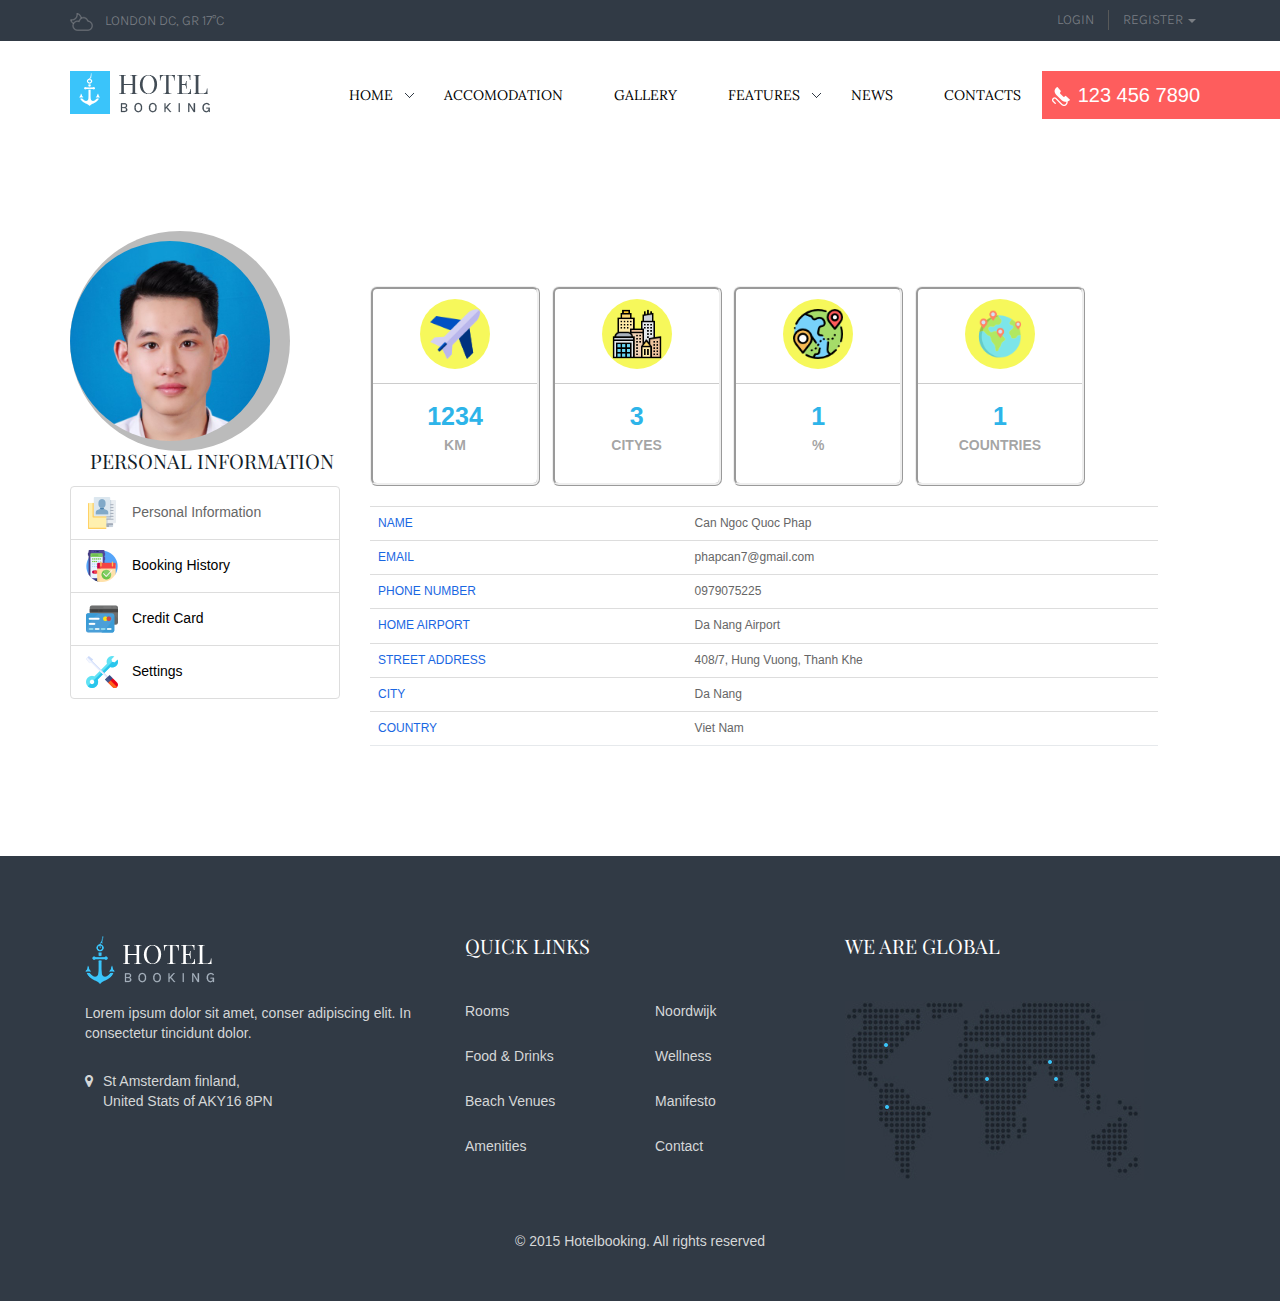
==== commit a869f8a0: "thien" ====
--- a/hotelbooking/personal-info.html
+++ b/hotelbooking/personal-info.html
@@ -194,21 +194,21 @@
                             style="width: 300px; height: 550px; border-block-color: black;">
                             <span class="dot"> <img class="circle-image" src="img/avt.JPG" alt="Card image cap"></span>
                             <div class="card-body">
-                                <h5 class="card-title">Personal Information</h5>
+                                <h5 class="card-title">&emsp;Personal Information</h5>
                             </div>
                             <ul class="list-group list-group-flush" role="tablist">
                                 <li role="presentation" class="list-group-item" a href="#pi" aria-controls="restaurant"
-                                    role="tab" data-toggle="tab"><img src="img/personal-information.png" alt="">Personal
+                                    role="tab" data-toggle="tab"><img src="img/personal-information.png" alt="">&emsp;Personal
                                     Information</a></li>
                                 <li role="presentation" class="list-group-item"><a href="#sports-club"
                                         aria-controls="sports-club" role="tab" data-toggle="tab"><img
-                                            src="img/booking.png" alt="">Booking History</a></li>
+                                            src="img/booking.png" alt="">&emsp;Booking History</a></li>
                                 <li role="presentation" class="list-group-item"><a href="#pick-up"
                                         aria-controls="pick-up" role="tab" data-toggle="tab"><img
-                                            src="img/credit-card.png" alt=""><span>Credit Card</span></li>
+                                            src="img/credit-card.png" alt=""><span>&emsp;Credit Card</span></li>
                                 <li role="presentation" class="list-group-item"><a href="#bar" aria-controls="bar"
                                         role="tab" data-toggle="tab"><img src="img/setting.png"
-                                            alt=""><span>Settings</span></a></li>
+                                            alt=""><span>&emsp;Settings</span></a></li>
                             </ul>
 
                         </div>
@@ -434,6 +434,10 @@
                                 <div class="single-tab-content">
                                     <div class="row">
                                         <div class="co-lg-9 col-md-9">
+                                            <form action="">
+                                                <h1>adsd</h1>
+                                                <input type="text" class="form-control">
+                                            </form>
                                             
                                         </div>
                                     </div>
--- a/hotelbooking/style.css
+++ b/hotelbooking/style.css
@@ -2233,7 +2233,7 @@
 }
 
 img {
-	display: block;
+	
 	max-width: 100%;
 }
 
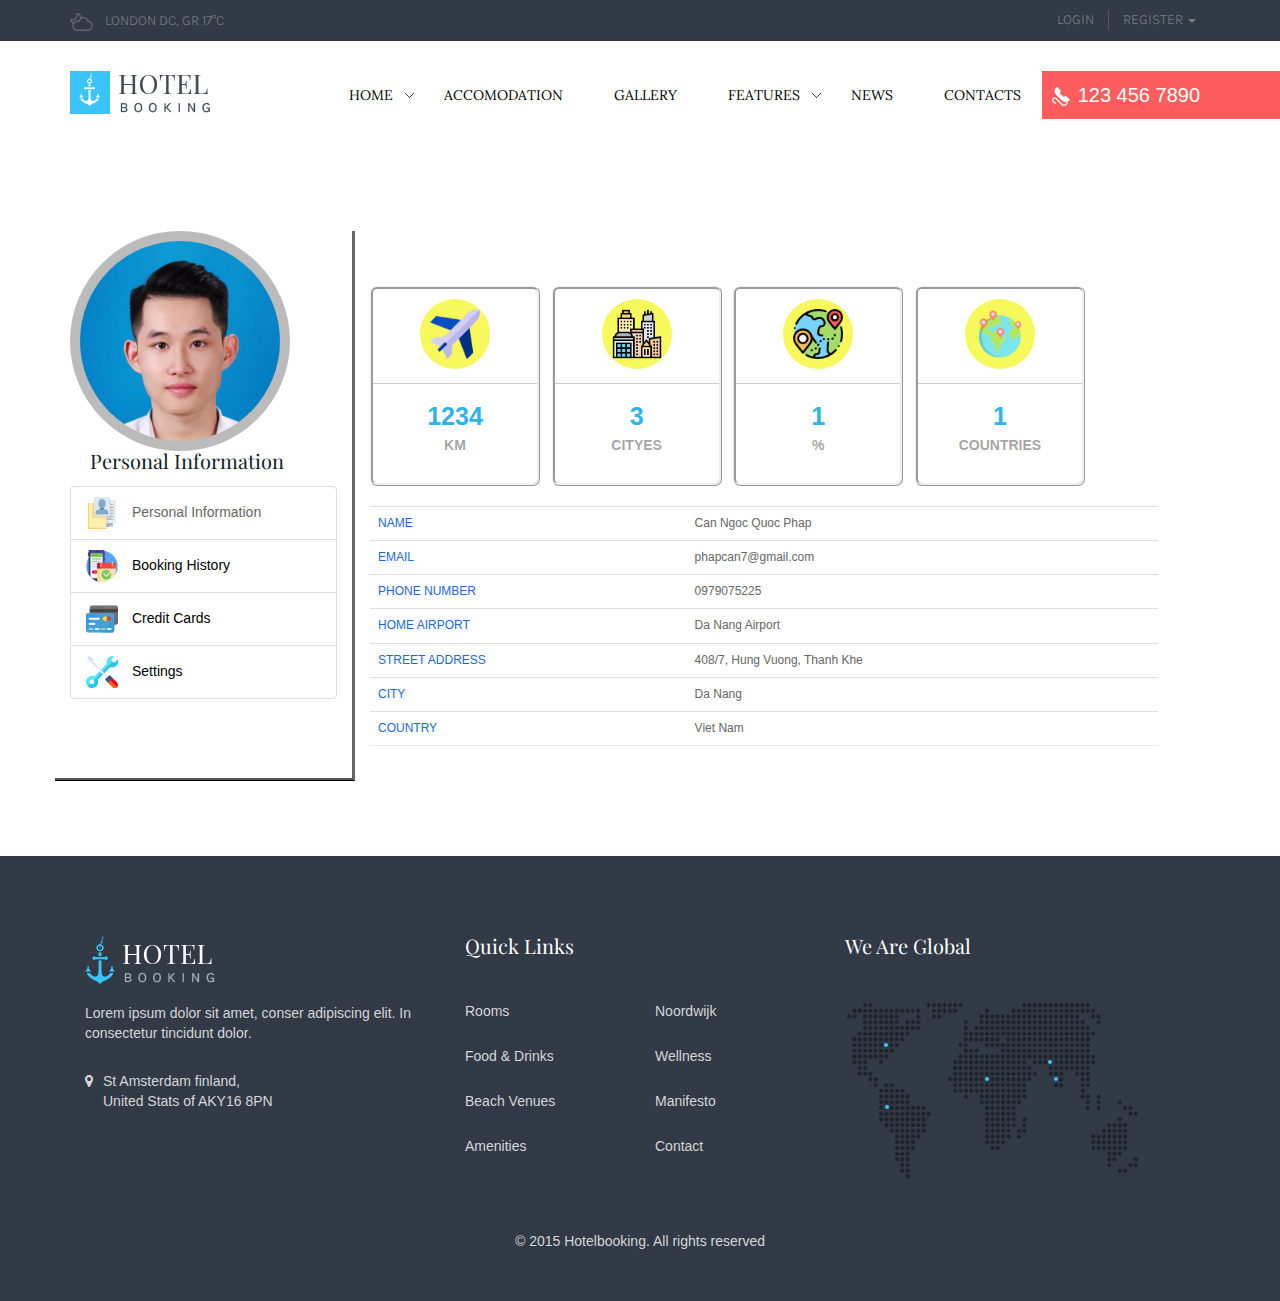
==== commit dcc61080: "Phap Update" ====
--- a/hotelbooking/personal-info.html
+++ b/hotelbooking/personal-info.html
@@ -197,17 +197,18 @@
                                 <h5 class="card-title">&emsp;Personal Information</h5>
                             </div>
                             <ul class="list-group list-group-flush" role="tablist">
-                                <li role="presentation" class="list-group-item" a href="#pi" aria-controls="restaurant"
-                                    role="tab" data-toggle="tab"><img src="img/personal-information.png" alt="">&emsp;Personal
+                                <li role="presentation" class="list-group-item" a href="#personal-info"
+                                    aria-controls="personal-info" role="tab" data-toggle="tab"><img
+                                        src="img/personal-information.png" alt="">&emsp;Personal
                                     Information</a></li>
-                                <li role="presentation" class="list-group-item"><a href="#sports-club"
-                                        aria-controls="sports-club" role="tab" data-toggle="tab"><img
+                                <li role="presentation" class="list-group-item"><a href="#booking-history"
+                                        aria-controls="booking-history" role="tab" data-toggle="tab"><img
                                             src="img/booking.png" alt="">&emsp;Booking History</a></li>
-                                <li role="presentation" class="list-group-item"><a href="#pick-up"
-                                        aria-controls="pick-up" role="tab" data-toggle="tab"><img
-                                            src="img/credit-card.png" alt=""><span>&emsp;Credit Card</span></li>
-                                <li role="presentation" class="list-group-item"><a href="#bar" aria-controls="bar"
-                                        role="tab" data-toggle="tab"><img src="img/setting.png"
+                                <li role="presentation" class="list-group-item"><a href="#credit-cards"
+                                        aria-controls="credit-cards" role="tab" data-toggle="tab"><img
+                                            src="img/credit-card.png" alt=""><span>&emsp;Credit Cards</span></li>
+                                <li role="presentation" class="list-group-item"><a href="#settings"
+                                        aria-controls="settings" role="tab" data-toggle="tab"><img src="img/setting.png"
                                             alt=""><span>&emsp;Settings</span></a></li>
                             </ul>
 
@@ -237,7 +238,7 @@
                         <!-- Tab panes -->
 
                         <div class="tab-content">
-                            <div role="tabpanel" class="tab-pane active" id="pi">
+                            <div role="tabpanel" class="tab-pane active" id="personal-info">
                                 <div class="single-tab-content">
                                     <div class="row">
                                         <div class="co-lg-1 col-md-2">
@@ -317,7 +318,7 @@
                                     </div>
                                 </div>
                             </div>
-                            <div role="tabpanel" class="tab-pane" id="sports-club">
+                            <div role="tabpanel" class="tab-pane" id="booking-history">
                                 <div class="single-tab-content">
                                     <div class="row">
 
@@ -371,7 +372,7 @@
                                     </div>
                                 </div>
                             </div>
-                            <div role="tabpanel" class="tab-pane" id="pick-up">
+                            <div role="tabpanel" class="tab-pane" id="credit-cards">
                                 <div class="single-tab-content">
                                     <div class="row">
                                         <div class="co-lg-5 col-md-4">
@@ -421,26 +422,150 @@
                                                         alt="">
                                                 </div>
                                             </div>
-                                        </div>
-                                        <div class="co-lg-5 col-md-4">
-                                            <div class="card2" style="width: 35rem;">
-                                                <button class="btn-primary">Add a new card</button>
-                                            </div>
-                                        </div>
+                                        </div>                                        
                                     </div>
-                                </div>
-                            </div>
-                            <div role="tabpanel" class="tab-pane" id="bar">
+                                    <!-- Button trigger modal -->
+                                    <button type="button" class="btn btn-primary" data-toggle="modal"
+                                    data-target="#exampleModalCenter">
+                                    Add a new card
+                                </button>
+
+                                <!-- Modal -->
+                                <div class="modal fade" id="exampleModalCenter" tabindex="-1" role="dialog"
+                                    aria-labelledby="exampleModalCenterTitle" aria-hidden="true">
+                                    <div class="modal-dialog modal-dialog-centered" role="document">
+                                        <div class="modal-content">
+                                            <div class="modal-header">
+                                                <h5 class="modal-title" id="exampleModalLongTitle">Add Credit Card</h5>
+                                                <button type="button" class="close" data-dismiss="modal"
+                                                    aria-label="Close">
+                                                    <span aria-hidden="true">&times;</span>
+                                                </button>
+                                            </div>
+                                            <div class="modal-body">
+                                                <form action="">
+                                                    Your Card Number
+                                                    <input type="number" class="form-control"
+                                                        placeholder="Card Number">
+                                                </form>
+                                                <form action="">
+                                                    Valid thru
+                                                    <input type="text" class="form-control"
+                                                        placeholder="Valid Thru">
+                                                </form>
+                                                <form action="">
+                                                    Name
+                                                    <input type="password" class="form-control"
+                                                        placeholder="Name">
+                                                </form>
+                                            </div>
+                                            <div class="modal-footer">
+                                                <button type="button" class="btn btn-secondary"
+                                                    data-dismiss="modal">Close</button>
+                                                <button type="button" class="btn btn-primary">Save
+                                                    changes</button>
+                                            </div>
+                                        </div>
+                                    </div>
+                                </div>
+                                </div>
+                            </div>
+                            <div role="tabpanel" class="tab-pane" id="settings">
                                 <div class="single-tab-content">
                                     <div class="row">
-                                        <div class="co-lg-9 col-md-9">
-                                            <form action="">
-                                                <h1>adsd</h1>
-                                                <input type="text" class="form-control">
-                                            </form>
-                                            
+                                        <h1
+                                            style="font-weight: bold; font-size: xx-large; text-align: center; margin-bottom: 10px;">
+                                            Change Personal Information</h1>
+                                        <div class="co-lg-5 col-md-4 formtext">
+                                            <form action="">
+                                                Name
+                                                <input type="text" class="form-control"
+                                                    placeholder="Cấn Ngọc Quốc Pháp">
+                                            </form>
+                                            <form action="">
+                                                Phone
+                                                <input type="number" class="form-control" placeholder="0979075225">
+                                            </form>
+                                            <form action="">
+                                                Street Address
+                                                <input type="text" class="form-control" placeholder="408/7 Hùng Vương">
+                                            </form>
+                                            <form action="">
+                                                State/Provine/Region
+                                                <input type="text" class="form-control" placeholder="Thanh Khê">
+                                            </form>
+                                            <form action="">
+                                                Country
+                                                <input type="text" class="form-control" placeholder="Việt Nam">
+                                            </form>
+                                            <button class="btn btn-primary">Save Changes</button>
+                                            <!-- Button trigger modal -->
+                                            <button type="button" class="btn btn-primary" data-toggle="modal"
+                                                data-target="#exampleModalCenter1">
+                                                Change Password
+                                            </button>
+
+                                            <!-- Modal -->
+                                            <div class="modal fade" id="exampleModalCenter1" tabindex="-1" role="dialog"
+                                                aria-labelledby="exampleModalCenterTitle" aria-hidden="true">
+                                                <div class="modal-dialog modal-dialog-centered" role="document">
+                                                    <div class="modal-content">
+                                                        <div class="modal-header">
+                                                            <h5 class="modal-title" id="exampleModalLongTitle">Change
+                                                                your password</h5>
+                                                            <button type="button" class="close" data-dismiss="modal"
+                                                                aria-label="Close">
+                                                                <span aria-hidden="true">&times;</span>
+                                                            </button>
+                                                        </div>
+                                                        <div class="modal-body">
+                                                            <form action="">
+                                                                Current Password
+                                                                <input type="password" class="form-control"
+                                                                    placeholder="Current Password">
+                                                            </form>
+                                                            <form action="">
+                                                                New Password
+                                                                <input type="password" class="form-control"
+                                                                    placeholder="New Password">
+                                                            </form>
+                                                            <form action="">
+                                                                New Password Again
+                                                                <input type="password" class="form-control"
+                                                                    placeholder="New Password Again">
+                                                            </form>
+                                                        </div>
+                                                        <div class="modal-footer">
+                                                            <button type="button" class="btn btn-secondary"
+                                                                data-dismiss="modal">Close</button>
+                                                            <button type="button" class="btn btn-primary">Save
+                                                                changes</button>
+                                                        </div>
+                                                    </div>
+                                                </div>
+                                            </div>
+                                        </div>
+                                        <div class="co-lg-5 col-md-4">
+                                            <form action="">
+                                                Email
+                                                <input type="text" class="form-control"
+                                                    placeholder="phapcan7@gmail.com">
+                                            </form>
+                                            <form action="">
+                                                Home Airport
+                                                <input type="text" class="form-control" placeholder="Da Nang Airport">
+                                            </form>
+                                            <form action="">
+                                                City
+                                                <input type="text" class="form-control" placeholder="Đà Nẵng">
+                                            </form>
+                                            <form action="">
+                                                Postal Code
+                                                <input type="text" class="form-control" placeholder="550000">
+                                            </form>
                                         </div>
                                     </div>
+
                                 </div>
                             </div>
 
--- a/hotelbooking/style.css
+++ b/hotelbooking/style.css
@@ -2233,7 +2233,6 @@
 }
 
 img {
-	
 	max-width: 100%;
 }
 
@@ -2356,8 +2355,9 @@
 
 .circle-image {
 	position: relative;
-	margin: 0 auto;
+	margin: 1rem auto;
 	margin-top: 1rem;
+	margin-left: 1rem;
 	width: 20rem;
 	height: 20rem;
 	border-radius: 100rem;
@@ -2372,21 +2372,22 @@
 	height: 50px;
 }
 
-.dot1 {	
+.dot1 {
 	margin-top: 1rem;
 	height: 7rem;
 	width: 7rem;
 	background-color: rgb(246, 248, 91);
 	border-radius: 50%;
 	display: inline-block;
-
 }
 
 .card {
 	width: 100px;
-	height: 200px;
-	border-radius: 7px;
+	height: 210px;
+	border-radius: 0px;
 	margin-bottom: 20px;
+	border-right-style: solid;
+	border-bottom-style: ridge;
 }
 
 .card1 {
@@ -2394,31 +2395,41 @@
 	width: 100px;
 	height: 200px;
 	border-radius: 7px;
-	border-style: ridge ;
+	border-style: ridge;
 	margin-bottom: 20px;
 	color: rgba(163, 163, 163, 0.993);
 	font-weight: bold;
 	text-transform: uppercase;
 }
+
 .card2 {
 	height: 190px;
 	border-radius: 7px;
-	border-style: ridge ;
+	border-style: ridge;
 	margin-bottom: 20px;
 	color: rgba(241, 56, 56, 0.993);
 	font-weight: bold;
 	text-transform: uppercase;
 }
-.cardtext1{
+
+.cardtext1 {
 	color: rgb(45, 180, 233);
 	margin-top: 30px;
 	font-weight: bold;
 	font-size: 25px;
 	margin: 0%;
 }
-.card text{
+
+.card text {
 	float: left;
 }
+
+form {
+	margin-bottom: 15px;
+	color: rgb(0, 0, 0);
+	font-weight: bold;
+}
+
 .dot {
 	height: 22rem;
 	width: 22rem;
